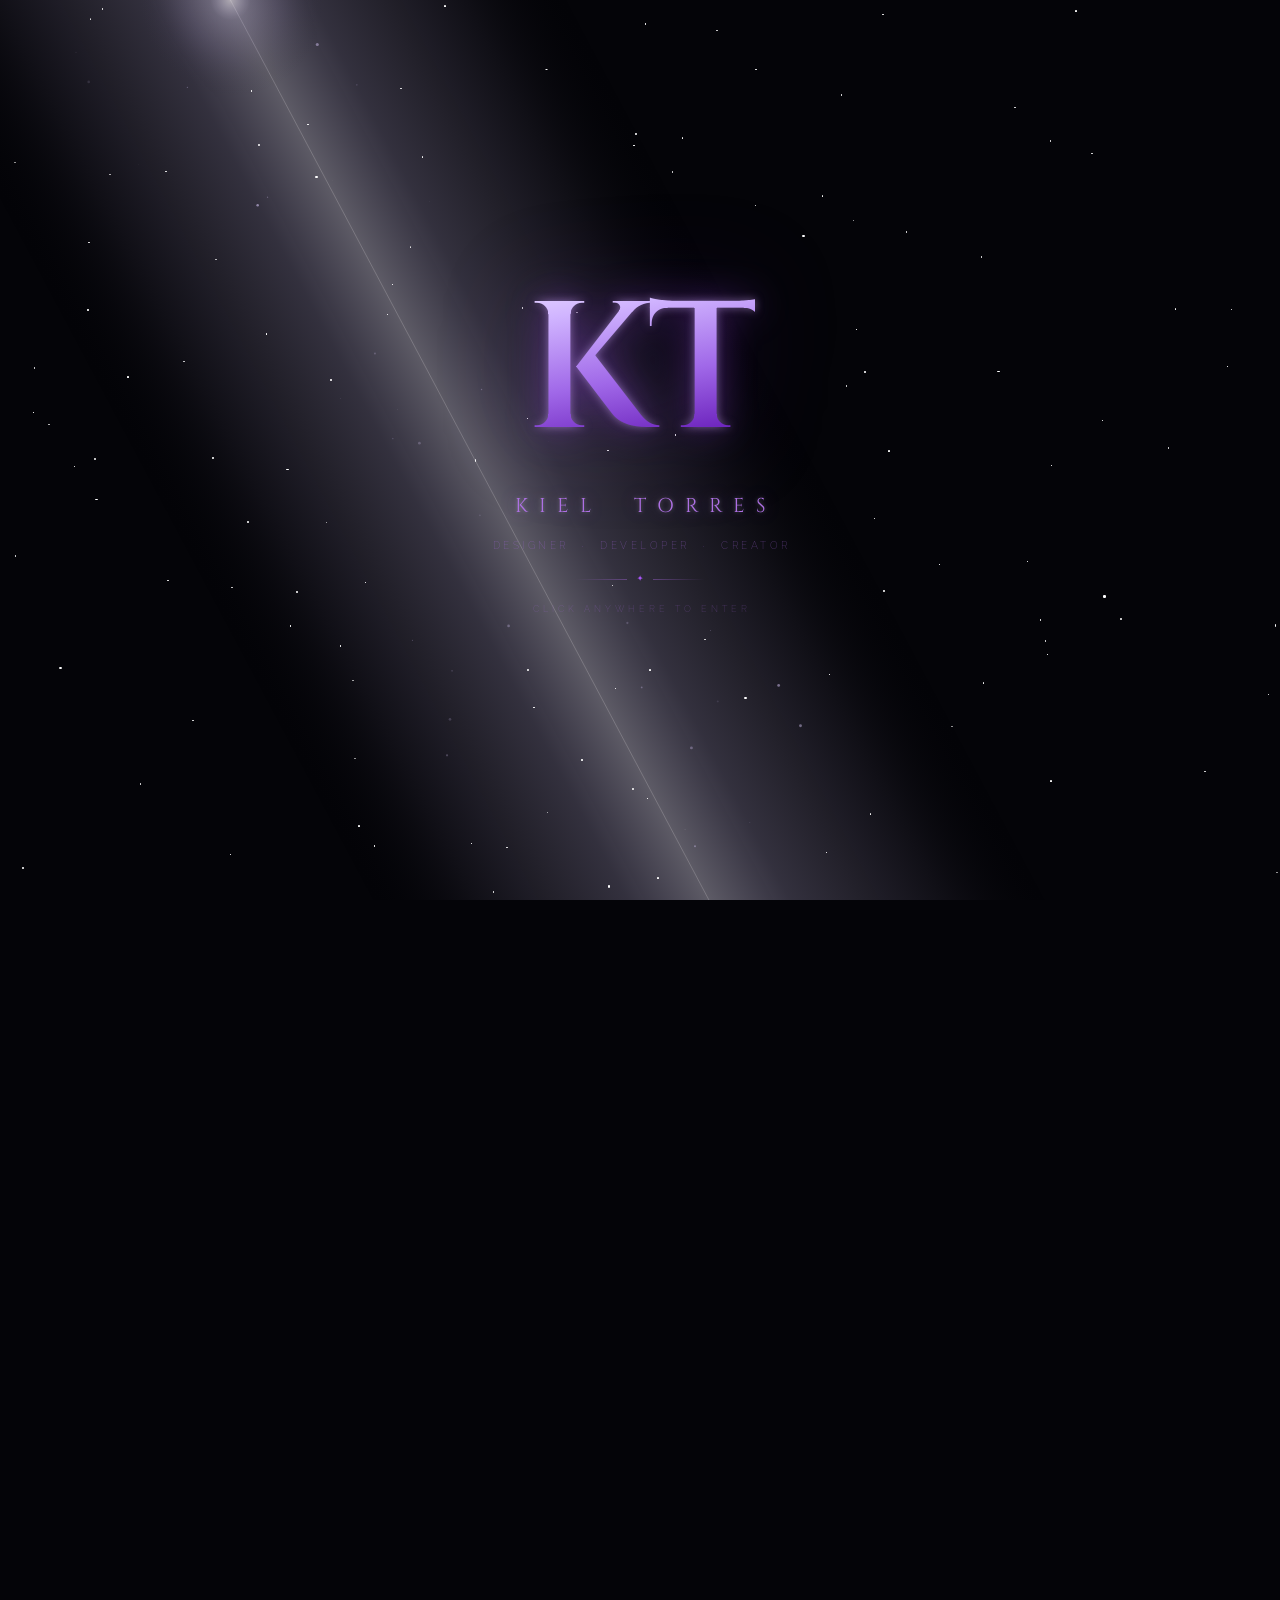
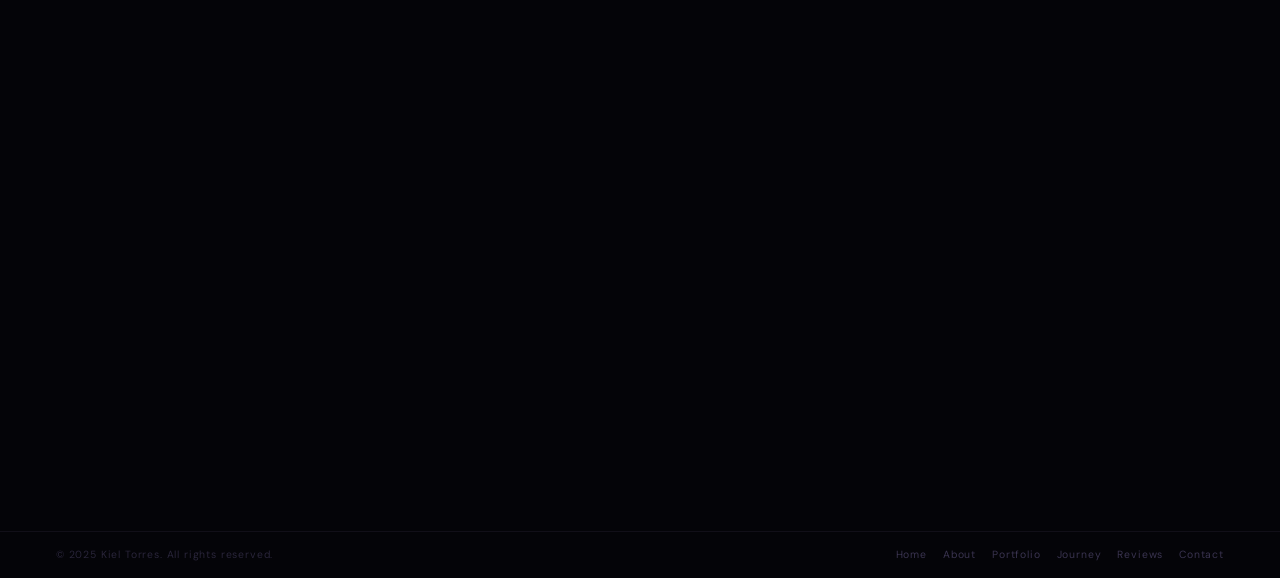
==== index.html @ 1433c4de "Update index.html" ====
<!DOCTYPE html>
<html lang="en">
<head>
<meta charset="UTF-8"/>
<meta name="viewport" content="width=device-width,initial-scale=1,viewport-fit=cover"/>
<meta name="description" content="Kiel Torres - Web Developer, Discord Bot Dev and Lua Scripter"/>
<title>Kiel Torres | Developer & Designer Portfolio</title>
<link rel="icon" href="images/favicon.jpeg" />
<link rel="preconnect" href="https://fonts.googleapis.com"/>
<link rel="preconnect" href="https://fonts.gstatic.com" crossorigin/>
<link href="https://fonts.googleapis.com/css2?family=Syne:wght@600;700;800&family=DM+Sans:ital,wght@0,300;0,400;0,500;1,300&family=Cinzel:wght@400;600&family=Raleway:wght@200;300&display=swap" rel="stylesheet"/>
<link rel="stylesheet" href="style.css"/>
</head>
<body>

<div id="intro">
  <canvas id="intro-beam"></canvas>
  <div id="stars"></div>

  <!-- preloader phase -->
  <div id="preloader">
    <div class="pre-kt">KT</div>
    <div class="pre-bar-wrap"><div class="pre-bar" id="pre-bar"></div></div>
  </div>

  <!-- main intro content (hidden until preloader done) -->
  <div class="intro-content" id="intro-content" style="opacity:0;pointer-events:none">
    <div class="kt"><span class="kt-text">KT</span></div>
    <div class="intro-name">Kiel&nbsp;&nbsp;Torres</div>
    <div class="intro-sub">Designer &nbsp;·&nbsp; Developer &nbsp;·&nbsp; Creator</div>
    <div class="intro-divider">
      <div class="dl"></div>
      <span class="dstar">✦</span>
      <div class="dl r"></div>
    </div>
    <div class="intro-cta">Click anywhere to enter</div>
  </div>
</div>

<div id="grain"><canvas id="grain-c"></canvas></div>
<div id="cur"></div>
<canvas id="beam-c"></canvas>

<script>
/* BEAM */
(function(){
  var c=document.getElementById("beam-c"),ctx=c.getContext("2d"),W,H,_f=0;
  function resize(){W=c.width=window.innerWidth;H=c.height=window.innerHeight}
  resize();window.addEventListener("resize",resize,{passive:true});
  var A=28,DUST=Array.from({length:40},function(){return{t:Math.random(),s:(Math.random()-.5)*2,sz:Math.random()*1.2+.2,sp:.0003+Math.random()*.0004,op:Math.random()*.38+.07,dr:(Math.random()-.5)*.0003};});
  function clamp(v,a,b){return Math.min(b,Math.max(a,v));}
  function draw(){
    _f++;if(_f%2!==0){requestAnimationFrame(draw);return;}
    ctx.clearRect(0,0,W,H);
    var rad=A*Math.PI/180,dx=Math.sin(rad),dy=Math.cos(rad),bpx=-dy,bpy=dx,ox=W*.18,oy=0,hw=clamp(W*.10,50,180),OV=Math.sqrt(W*W+H*H);
    var sx=ox-dx*OV,sy=oy-dy*OV,ex=ox+dx*OV,ey=oy+dy*OV,sp=hw*1.8;
    var gr=ctx.createLinearGradient(ox+bpx*sp,oy+bpy*sp,ox-bpx*sp,oy-bpy*sp);
    gr.addColorStop(0,"rgba(0,0,0,0)");gr.addColorStop(.15,"rgba(213,197,245,.04)");
    gr.addColorStop(.38,"rgba(220,208,255,.15)");gr.addColorStop(.5,"rgba(240,234,255,.24)");
    gr.addColorStop(.62,"rgba(220,208,255,.15)");gr.addColorStop(.85,"rgba(213,197,245,.04)");gr.addColorStop(1,"rgba(0,0,0,0)");
    ctx.save();ctx.beginPath();ctx.moveTo(sx+bpx*sp,sy+bpy*sp);ctx.lineTo(sx-bpx*sp,sy-bpy*sp);ctx.lineTo(ex-bpx*sp,ey-bpy*sp);ctx.lineTo(ex+bpx*sp,ey+bpy*sp);ctx.closePath();ctx.fillStyle=gr;ctx.fill();ctx.restore();
    ctx.save();ctx.beginPath();ctx.moveTo(sx,sy);ctx.lineTo(ex,ey);ctx.strokeStyle="rgba(255,248,255,.09)";ctx.lineWidth=1;ctx.stroke();ctx.restore();
    var tl=OV*2;
    DUST.forEach(function(p){
      p.t=(p.t+p.sp)%1;p.s+=p.dr;if(Math.abs(p.s)>.45)p.dr*=-1;
      var px=sx+dx*tl*p.t+bpx*hw*p.s,py=sy+dy*tl*p.t+bpy*hw*p.s;
      ctx.beginPath();ctx.arc(px,py,p.sz,0,6.2832);
      ctx.fillStyle="rgba(213,197,245,"+p.op+")";ctx.fill();
    });
    var fg=ctx.createRadialGradient(ox,oy,0,ox,oy,80);
    fg.addColorStop(0,"rgba(255,248,255,.28)");fg.addColorStop(.3,"rgba(220,205,255,.08)");fg.addColorStop(1,"rgba(0,0,0,0)");
    ctx.beginPath();ctx.arc(ox,oy,80,0,6.2832);ctx.fillStyle=fg;ctx.fill();
    requestAnimationFrame(draw);
  }
  draw();
})();
</script>

<div id="prog"></div>
<button id="stop" onclick="window.scrollTo({top:0,behavior:'smooth'})" aria-label="Back to top">
  <svg viewBox="0 0 24 24" fill="none" stroke="currentColor" stroke-width="2.3" stroke-linecap="round"><polyline points="18 15 12 9 6 15"/></svg>
</button>

<nav id="mnav">
  <a href="#home" class="nav-logo">
    <svg width="20" height="20" viewBox="0 0 26 26" fill="none">
      <circle cx="13" cy="13" r="2.6" fill="#c9b8f0"/>
      <circle cx="3.5" cy="6" r="1.6" fill="#8b6fd4" opacity=".85"/>
      <circle cx="22.5" cy="6" r="1.6" fill="#8b6fd4" opacity=".85"/>
      <circle cx="3.5" cy="20" r="1.6" fill="#8b6fd4" opacity=".85"/>
      <circle cx="22.5" cy="20" r="1.6" fill="#8b6fd4" opacity=".85"/>
      <circle cx="13" cy="2" r="1.3" fill="#b8a0e8" opacity=".6"/>
      <circle cx="13" cy="24" r="1.3" fill="#b8a0e8" opacity=".6"/>
      <line x1="13" y1="13" x2="3.5" y2="6" stroke="#b8a0e8" stroke-width=".8" opacity=".38"/>
      <line x1="13" y1="13" x2="22.5" y2="6" stroke="#b8a0e8" stroke-width=".8" opacity=".38"/>
      <line x1="13" y1="13" x2="3.5" y2="20" stroke="#b8a0e8" stroke-width=".8" opacity=".38"/>
      <line x1="13" y1="13" x2="22.5" y2="20" stroke="#b8a0e8" stroke-width=".8" opacity=".38"/>
      <line x1="13" y1="13" x2="13" y2="2" stroke="#b8a0e8" stroke-width=".8" opacity=".22"/>
      <line x1="13" y1="13" x2="13" y2="24" stroke="#b8a0e8" stroke-width=".8" opacity=".22"/>
    </svg>
    KIEL.DEV
  </a>
  <ul class="nav-links">
    <li><a href="#home">Home</a></li>
    <li><a href="#about">About</a></li>
    <li><a href="#service">Service</a></li>
    <li><a href="#portfolio">Portfolio</a></li>
    <li><a href="#timeline">Journey</a></li>
    <li><a href="#testimonials">Reviews</a></li>
    <li><a href="#contact">Contact</a></li>
  </ul>
  <a href="#contact" class="btn btn-sm nav-hire" id="nav-hire-btn">Hire Me</a>
  <button class="ham" id="hambtn" aria-label="Open menu" aria-expanded="false">
    <span></span><span></span><span></span>
  </button>
</nav>

<div class="mob-ov" id="mobov" role="dialog" aria-modal="true" aria-label="Navigation">
  <ul class="mob-list">
    <li><a href="#home" class="mlink">Home <span class="mob-arr">→</span></a></li>
    <li><a href="#about" class="mlink">About <span class="mob-arr">→</span></a></li>
    <li><a href="#service" class="mlink">Service <span class="mob-arr">→</span></a></li>
    <li><a href="#portfolio" class="mlink">Portfolio <span class="mob-arr">→</span></a></li>
    <li><a href="#timeline" class="mlink">Journey <span class="mob-arr">→</span></a></li>
    <li><a href="#testimonials" class="mlink">Reviews <span class="mob-arr">→</span></a></li>
    <li><a href="#contact" class="mlink">Contact <span class="mob-arr">→</span></a></li>
  </ul>
  <div class="mob-foot">
    <a href="#contact" class="btn btn-fill mlink" style="width:100%;max-width:260px;justify-content:center">Hire Me →</a>
    <div class="mob-socials">
      <a href="https://github.com/kielsvu" aria-label="GitHub" target="_blank" rel="noopener">
        <svg width="15" height="15" viewBox="0 0 24 24" fill="none" stroke="currentColor" stroke-width="1.8"><path d="M9 19c-5 1.5-5-2.5-7-3m14 6v-3.87a3.37 3.37 0 0 0-.94-2.61c3.14-.35 6.44-1.54 6.44-7A5.44 5.44 0 0 0 20 4.77 5.07 5.07 0 0 0 19.91 1S18.73.65 16 2.48a13.38 13.38 0 0 0-7 0C6.27.65 5.09 1 5.09 1A5.07 5.07 0 0 0 5 4.77a5.44 5.44 0 0 0-1.5 3.78c0 5.42 3.3 6.61 6.44 7A3.37 3.37 0 0 0 9 18.13V22"/></svg>
      </a>
      <a href="mailto:kieltrres@gmail.com" aria-label="Email">
        <svg width="15" height="15" viewBox="0 0 24 24" fill="none" stroke="currentColor" stroke-width="1.8"><path d="M4 4h16c1.1 0 2 .9 2 2v12c0 1.1-.9 2-2 2H4c-1.1 0-2-.9-2-2V6c0-1.1.9-2 2-2z"/><polyline points="22,6 12,13 2,6"/></svg>
      </a>
      <a href="https://discord.com/users/trustkiel" aria-label="Discord" target="_blank" rel="noopener">
        <svg width="15" height="15" viewBox="0 0 24 24" fill="none" stroke="currentColor" stroke-width="1.8"><path d="M20.317 4.37a19.791 19.791 0 0 0-4.885-1.515.074.074 0 0 0-.079.037c-.21.375-.444.864-.608 1.25a18.27 18.27 0 0 0-5.487 0 12.64 12.64 0 0 0-.617-1.25.077.077 0 0 0-.079-.037A19.736 19.736 0 0 0 3.677 4.37a.07.07 0 0 0-.032.027C.533 9.046-.32 13.58.099 18.057c.003.012.01.024.023.031a19.9 19.9 0 0 0 5.993 3.03.078.078 0 0 0 .084-.028 14.09 14.09 0 0 0 1.226-1.994.076.076 0 0 0-.041-.106 13.107 13.107 0 0 1-1.872-.892.077.077 0 0 1-.008-.128 10.2 10.2 0 0 0 .372-.292.074.074 0 0 1 .077-.01c3.928 1.793 8.18 1.793 12.062 0a.074.074 0 0 1 .078.01c.12.098.246.198.373.292a.077.077 0 0 1-.006.127 12.299 12.299 0 0 1-1.873.892.077.077 0 0 0-.041.107c.36.698.772 1.362 1.225 1.993a.076.076 0 0 0 .084.028 19.839 19.839 0 0 0 6.002-3.03.077.077 0 0 0 .032-.054c.5-5.177-.838-9.674-3.549-13.66a.061.061 0 0 0-.031-.03z"/></svg>
      </a>
    </div>
  </div>
</div>

<div class="page">

<section id="home">
  <div class="hero-grid"></div>
  <div class="hero-orb"></div>
  <div class="hero-inner">
    <div class="avail-badge r" id="avail-badge">
      <span class="avail-dot" id="avail-dot"></span>
      <span id="avail-label">Available for work</span>
    </div>
    <div class="hero-role r" id="hero-tag-el"><span class="tw-cur"></span></div>
    <div class="hero-greeting r d1">Welcome</div>
    <h1 class="hero-name r d2">Hello, I'm<span class="gr">Kiel Torres.</span></h1>
    <p class="hero-bio r d3">I build <em>websites</em> and <em>Discord bots</em> including dashboards, portfolios and key systems. I also do <em>Roblox Lua scripting</em> on the side.</p>
    <div class="hero-stats r d4">
      <div class="stat-box"><div class="stat-num" data-target="15" data-suffix="+">0</div><div class="stat-lbl">Projects</div></div>
      <div class="stat-box"><div class="stat-num" data-target="1" data-suffix="yr">0</div><div class="stat-lbl">Experience</div></div>
      <div class="stat-box"><div class="stat-num" data-target="10" data-suffix="+">0</div><div class="stat-lbl">Clients</div></div>
    </div>
    <div class="hero-btns r d5">
      <a href="#contact" class="btn btn-fill">Hire Me <svg width="12" height="12" viewBox="0 0 24 24" fill="none" stroke="currentColor" stroke-width="2.5"><line x1="5" y1="12" x2="19" y2="12"/><polyline points="12 5 19 12 12 19"/></svg></a>
      <a href="#portfolio" class="btn">View Work</a>
    </div>
  </div>
  <div class="hero-scroll"><div class="sbar"></div>scroll</div>
</section>

<div class="divider"></div>

<section id="about">
  <div class="about-header">
    <div class="sec-label r">Who I Am</div>
    <h2 class="sec-title r d1">About Me</h2>
  </div>
  <div class="about-grid">
    <div class="about-img-wrap r d2">
      <div class="about-frame">
        <img src="./images/profile.jpg" alt="Kiel Torres" class="about-photo" loading="lazy" draggable="false" onerror="this.style.display='none';this.nextElementSibling.style.display='flex'"/>
        <div class="img-shield" id="img-shield" aria-hidden="true"></div>
        <div class="about-photo-fallback" style="display:none">
          <svg width="48" height="48" viewBox="0 0 24 24" fill="none" stroke="#b8a0e8" stroke-width=".9"><circle cx="12" cy="8" r="4"/><path d="M4 20c0-4 3.6-7 8-7s8 3 8 7"/></svg>
        </div>
        <div class="exp-badge"><div class="exp-num">1yr</div><div class="exp-lbl">Experience</div></div>
      </div>
    </div>
    <div class="about-body">
      <div class="about-txt r d3">
        <p>I'm <strong>Kiel Torres</strong>, a student freelancer focused on <strong>website development</strong> and <strong>Discord bots</strong>. I build polished web UIs, dashboards and landing pages alongside feature-rich bots that handle key systems and HWID verification.</p>
        <p>On the side I write <strong>Lua scripts for Roblox</strong> covering ESP, aimbot, pathfinding AI and HWID loaders. Whatever the project I take on, I build things that work well and look great doing it.</p>
      </div>
      <div class="info-cards r d4">
        <div class="info-card">
          <div class="info-icon"><svg viewBox="0 0 24 24" fill="none" stroke="currentColor" stroke-width="2"><path d="M21 10c0 7-9 13-9 13s-9-6-9-13a9 9 0 0 1 18 0z"/><circle cx="12" cy="10" r="3"/></svg></div>
          <div><div class="info-lbl">Location</div><div class="info-val">Philippines</div></div>
        </div>
        <div class="info-card">
          <div class="info-icon"><svg viewBox="0 0 24 24" fill="none" stroke="currentColor" stroke-width="2"><path d="M4 4h16c1.1 0 2 .9 2 2v12c0 1.1-.9 2-2 2H4c-1.1 0-2-.9-2-2V6c0-1.1.9-2 2-2z"/><polyline points="22,6 12,13 2,6"/></svg></div>
          <div><div class="info-lbl">Email</div><div class="info-val"><a href="mailto:kieltrres@gmail.com">kieltrres@gmail.com</a></div></div>
        </div>
        <div class="info-card">
          <div class="info-icon"><svg viewBox="0 0 24 24" fill="none" stroke="currentColor" stroke-width="2"><path d="M20.317 4.37a19.791 19.791 0 0 0-4.885-1.515.074.074 0 0 0-.079.037c-.21.375-.444.864-.608 1.25a18.27 18.27 0 0 0-5.487 0 12.64 12.64 0 0 0-.617-1.25.077.077 0 0 0-.079-.037A19.736 19.736 0 0 0 3.677 4.37a.07.07 0 0 0-.032.027C.533 9.046-.32 13.58.099 18.057c.003.012.01.024.023.031a19.9 19.9 0 0 0 5.993 3.03.078.078 0 0 0 .084-.028 14.09 14.09 0 0 0 1.226-1.994.076.076 0 0 0-.041-.106 13.107 13.107 0 0 1-1.872-.892.077.077 0 0 1-.008-.128 10.2 10.2 0 0 0 .372-.292.074.074 0 0 1 .077-.01c3.928 1.793 8.18 1.793 12.062 0a.074.074 0 0 1 .078.01c.12.098.246.198.373.292a.077.077 0 0 1-.006.127 12.299 12.299 0 0 1-1.873.892.077.077 0 0 0-.041.107c.36.698.772 1.362 1.225 1.993a.076.076 0 0 0 .084.028 19.839 19.839 0 0 0 6.002-3.03.077.077 0 0 0 .032-.054c.5-5.177-.838-9.674-3.549-13.66a.061.061 0 0 0-.031-.03z"/></svg></div>
          <div><div class="info-lbl">Discord</div><div class="info-val"><a href="https://discord.com/users/trustkiel" target="_blank" rel="noopener">trustkiel</a></div></div>
        </div>
        <div class="info-card">
          <div class="info-icon"><svg viewBox="0 0 24 24" fill="none" stroke="currentColor" stroke-width="2"><path d="M9 19c-5 1.5-5-2.5-7-3m14 6v-3.87a3.37 3.37 0 0 0-.94-2.61c3.14-.35 6.44-1.54 6.44-7A5.44 5.44 0 0 0 20 4.77 5.07 5.07 0 0 0 19.91 1S18.73.65 16 2.48a13.38 13.38 0 0 0-7 0C6.27.65 5.09 1 5.09 1A5.07 5.07 0 0 0 5 4.77a5.44 5.44 0 0 0-1.5 3.78c0 5.42 3.3 6.61 6.44 7A3.37 3.37 0 0 0 9 18.13V22"/></svg></div>
          <div><div class="info-lbl">GitHub</div><div class="info-val"><a href="https://github.com/kielsvu" target="_blank" rel="noopener">kielsvu</a></div></div>
        </div>
      </div>
      <div class="about-actions r d5">
        <a href="#contact" class="btn btn-fill">Get In Touch <svg width="12" height="12" viewBox="0 0 24 24" fill="none" stroke="currentColor" stroke-width="2.5"><line x1="5" y1="12" x2="19" y2="12"/><polyline points="12 5 19 12 12 19"/></svg></a>
        <a href="#portfolio" class="btn">View Projects</a>
      </div>


    </div>
  </div>
</section>

<div class="divider"></div>

<section id="service">
  <div class="about-header">
    <div class="sec-label r">What I Do</div>
    <h2 class="sec-title r d1">Services</h2>
  </div>
  <div class="svc-grid">
    <div class="svc-card r d2">
      <div class="svc-icon"><svg viewBox="0 0 24 24" fill="none" stroke="currentColor" stroke-width="1.8"><rect x="2" y="3" width="20" height="14" rx="2"/><path d="M8 21h8M12 17v4"/></svg></div>
      <div class="svc-title">Web Development</div>
      <div class="svc-desc">Responsive portfolios, landing pages and dashboards built with clean HTML, CSS and JavaScript. Deployed on GitHub Pages or custom hosts.</div>
      <div class="svc-dots"><div class="svc-dot"></div><div class="svc-dot"></div><div class="svc-dot"></div></div>
    </div>
    <div class="svc-card r d3">
      <div class="svc-icon"><svg viewBox="0 0 24 24" fill="none" stroke="currentColor" stroke-width="1.8"><path d="M20.317 4.37a19.791 19.791 0 0 0-4.885-1.515.074.074 0 0 0-.079.037c-.21.375-.444.864-.608 1.25a18.27 18.27 0 0 0-5.487 0 12.64 12.64 0 0 0-.617-1.25.077.077 0 0 0-.079-.037A19.736 19.736 0 0 0 3.677 4.37a.07.07 0 0 0-.032.027C.533 9.046-.32 13.58.099 18.057c.003.012.01.024.023.031a19.9 19.9 0 0 0 5.993 3.03.078.078 0 0 0 .084-.028 14.09 14.09 0 0 0 1.226-1.994.076.076 0 0 0-.041-.106 13.107 13.107 0 0 1-1.872-.892.077.077 0 0 1-.008-.128 10.2 10.2 0 0 0 .372-.292.074.074 0 0 1 .077-.01c3.928 1.793 8.18 1.793 12.062 0a.074.074 0 0 1 .078.01c.12.098.246.198.373.292a.077.077 0 0 1-.006.127 12.299 12.299 0 0 1-1.873.892.077.077 0 0 0-.041.107c.36.698.772 1.362 1.225 1.993a.076.076 0 0 0 .084.028 19.839 19.839 0 0 0 6.002-3.03.077.077 0 0 0 .032-.054c.5-5.177-.838-9.674-3.549-13.66a.061.061 0 0 0-.031-.03z"/></svg></div>
      <div class="svc-title">Discord Bot Dev</div>
      <div class="svc-desc">Feature-rich bots with slash commands, HWID verification, subscription tiers, Firebase sync and auto-delivery systems using Discord.js v14.</div>
      <div class="svc-dots"><div class="svc-dot"></div><div class="svc-dot"></div><div class="svc-dot"></div></div>
    </div>
    <div class="svc-card r d4">
      <div class="svc-icon"><svg viewBox="0 0 24 24" fill="none" stroke="currentColor" stroke-width="1.8"><path d="M21 2l-2 2m-7.61 7.61a5.5 5.5 0 1 1-7.778 7.778 5.5 5.5 0 0 1 7.777-7.777zm0 0L15.5 7.5m0 0l3 3L22 7l-3-3m-3.5 3.5L19 4"/></svg></div>
      <div class="svc-title">Key Systems</div>
      <div class="svc-desc">Full lifecycle key management with HWID binding, expiry control, tier cooldowns, revocation and real-time Firebase sync across web and bot panels.</div>
      <div class="svc-dots"><div class="svc-dot"></div><div class="svc-dot"></div><div class="svc-dot"></div></div>
    </div>
    <div class="svc-card r d5">
      <div class="svc-icon"><svg viewBox="0 0 24 24" fill="none" stroke="currentColor" stroke-width="1.8"><circle cx="12" cy="12" r="10"/><polygon points="10 8 16 12 10 16 10 8"/></svg></div>
      <div class="svc-title">Roblox Lua Scripting</div>
      <div class="svc-desc">Custom Roblox scripts covering ESP, aimbot, pathfinding AI, and HWID-protected Lua loaders. Clean code with solid anti-detection practices.</div>
      <div class="svc-dots"><div class="svc-dot"></div><div class="svc-dot"></div><div class="svc-dot"></div></div>
    </div>
  </div>
</section>

<div class="divider"></div>

<section id="portfolio">
  <div class="port-head">
    <div>
      <div class="sec-label r">My Work</div>
      <h2 class="sec-title r d1" style="margin-bottom:0">Portfolio</h2>
    </div>
    <div class="port-tabs r d2" role="tablist">
      <div id="tab-ink"></div>
      <button class="port-tab active" data-tab="projects" role="tab" aria-selected="true">Projects</button>
      <button class="port-tab" data-tab="techstack" role="tab" aria-selected="false">Tech Stack</button>
    </div>
  </div>
  <p class="port-sub r d3">A selection of things I have built. Each project solves a real problem and is shipped with attention to both function and design.</p>
  <div style="position:relative;min-height:200px">
    <div id="tab-projects" class="tab-panel">
      <div class="proj-grid" id="proj-grid"></div>
    </div>
    <div id="tab-techstack" class="tab-panel hidden">
      <div class="tech-grid-wrap">
        <div class="tech-section-label">Languages</div>
        <div class="tech-grid-langs" id="tech-grid-langs"></div>
        <div class="tech-section-label" style="margin-top:.6rem">Tools &amp; Platforms</div>
        <div class="tech-grid-apps" id="tech-grid-apps"></div>
      </div>
    </div>
  </div>
</section>

<div id="lb" role="dialog" aria-modal="true" aria-label="Project details">
  <div class="lb-panel">
    <div class="lb-header">
      <div class="lb-title" id="lb-title"></div>
      <button class="lb-x" id="lb-x" aria-label="Close">
        <svg viewBox="0 0 24 24" fill="none" stroke="currentColor" stroke-width="2.2"><line x1="18" y1="6" x2="6" y2="18"/><line x1="6" y1="6" x2="18" y2="18"/></svg>
      </button>
    </div>
    <div class="lb-desc" id="lb-desc"></div>
    <div class="lb-chips" id="lb-chips"></div>
    <div class="lb-nav">
      <button class="btn btn-sm btn-icon" id="lb-prev" aria-label="Previous project">
        <svg width="14" height="14" viewBox="0 0 24 24" fill="none" stroke="currentColor" stroke-width="2.3"><polyline points="15 18 9 12 15 6"/></svg>
      </button>
      <button class="btn btn-sm btn-icon" id="lb-next" aria-label="Next project">
        <svg width="14" height="14" viewBox="0 0 24 24" fill="none" stroke="currentColor" stroke-width="2.3"><polyline points="9 18 15 12 9 6"/></svg>
      </button>
    </div>
  </div>
</div>

<div class="divider"></div>

<section id="timeline">
  <div class="about-header">
    <div class="sec-label r">My Journey</div>
    <h2 class="sec-title r d1">Experience</h2>
  </div>
  <div class="tl-wrap">
    <div class="tl-item r d2">
      <div class="tl-dot"></div>
      <div class="tl-year">Jan 2026 — Present</div>
      <div class="tl-title">Freelance Developer</div>
      <div class="tl-desc">Started taking on commissions full time. Building portfolios, landing pages, Discord bots and key systems for clients. Handling everything from design to deployment on GitHub Pages.</div>
      <div class="tl-badge"><svg width="10" height="10" viewBox="0 0 24 24" fill="none" stroke="currentColor" stroke-width="2.5"><circle cx="12" cy="12" r="10"/><polyline points="12 6 12 12 16 14"/></svg> Active</div>
    </div>
    <div class="tl-item r d3">
      <div class="tl-dot"></div>
      <div class="tl-year">Oct — Dec 2025</div>
      <div class="tl-title">Discord Bots and Key Systems</div>
      <div class="tl-desc">Shipped my first Discord bots using Discord.js v14. Built key systems with HWID binding, Firebase sync and auto-delivery. Started getting paid work through the Roblox community.</div>
      <div class="tl-badge">Discord.js · Firebase</div>
    </div>
    <div class="tl-item r d4">
      <div class="tl-dot"></div>
      <div class="tl-year">Aug — Sep 2025</div>
      <div class="tl-title">First Projects and Lua Scripting</div>
      <div class="tl-desc">Built my first real static pages and dove into Roblox Lua scripting. Picked up custom ESP, aimbot and HWID-protected loaders. Learned fast by shipping things and figuring out problems on the go.</div>
      <div class="tl-badge">HTML · CSS · Lua</div>
    </div>
    <div class="tl-item r d5">
      <div class="tl-dot"></div>
      <div class="tl-year">July 2025</div>
      <div class="tl-title">Wrote My First Line of Code</div>
      <div class="tl-desc">Started with HTML and CSS out of curiosity. No tutorials, just trial and error. Fell in love with the process of turning code into something people can actually see and use.</div>
      <div class="tl-badge">HTML · CSS · JavaScript</div>
    </div>
  </div>
</section>

<div class="divider"></div>

<section id="testimonials">
  <div class="about-header">
    <div class="sec-label r">Kind Words</div>
    <h2 class="sec-title r d1">What Clients Say</h2>
  </div>
  <div class="tst-carousel-wrap r d2">
    <div class="tst-track-outer" id="tst-track-outer">
      <div class="tst-track" id="tst-grid">
        <div class="tst-skeleton"></div>
        <div class="tst-skeleton"></div>
        <div class="tst-skeleton"></div>
      </div>
    </div>
    <div class="tst-nav">
      <div class="tst-dots" id="tst-dots"></div>
      <div class="tst-arrows">
        <button class="tst-arr" id="tst-prev" aria-label="Previous review">
          <svg width="14" height="14" viewBox="0 0 24 24" fill="none" stroke="currentColor" stroke-width="2.4"><polyline points="15 18 9 12 15 6"/></svg>
        </button>
        <button class="tst-arr" id="tst-next" aria-label="Next review">
          <svg width="14" height="14" viewBox="0 0 24 24" fill="none" stroke="currentColor" stroke-width="2.4"><polyline points="9 18 15 12 9 6"/></svg>
        </button>
      </div>
    </div>
  </div>
</section>

<div class="divider"></div>

<section id="contact">
  <div class="about-header">
    <div class="sec-label r">Say Hello</div>
    <h2 class="sec-title r d1">Get In Touch</h2>
  </div>
  <div class="contact-grid">
    <div class="contact-info r d2">
      <p class="contact-intro">Whether you need a website, a Discord bot or a Lua script, feel free to reach out. I typically respond within a day.</p>
      <div class="contact-items">
        <div class="contact-item">
          <div class="contact-item-icon"><svg viewBox="0 0 24 24" fill="none" stroke="currentColor" stroke-width="2"><path d="M4 4h16c1.1 0 2 .9 2 2v12c0 1.1-.9 2-2 2H4c-1.1 0-2-.9-2-2V6c0-1.1.9-2 2-2z"/><polyline points="22,6 12,13 2,6"/></svg></div>
          <div><div class="contact-item-lbl">Email</div><div class="contact-item-val"><a href="mailto:kieltrres@gmail.com">kieltrres@gmail.com</a></div></div>
        </div>
        <div class="contact-item">
          <div class="contact-item-icon"><svg viewBox="0 0 24 24" fill="none" stroke="currentColor" stroke-width="2"><path d="M20.317 4.37a19.791 19.791 0 0 0-4.885-1.515.074.074 0 0 0-.079.037c-.21.375-.444.864-.608 1.25a18.27 18.27 0 0 0-5.487 0 12.64 12.64 0 0 0-.617-1.25.077.077 0 0 0-.079-.037A19.736 19.736 0 0 0 3.677 4.37a.07.07 0 0 0-.032.027C.533 9.046-.32 13.58.099 18.057c.003.012.01.024.023.031a19.9 19.9 0 0 0 5.993 3.03.078.078 0 0 0 .084-.028 14.09 14.09 0 0 0 1.226-1.994.076.076 0 0 0-.041-.106 13.107 13.107 0 0 1-1.872-.892.077.077 0 0 1-.008-.128 10.2 10.2 0 0 0 .372-.292.074.074 0 0 1 .077-.01c3.928 1.793 8.18 1.793 12.062 0a.074.074 0 0 1 .078.01c.12.098.246.198.373.292a.077.077 0 0 1-.006.127 12.299 12.299 0 0 1-1.873.892.077.077 0 0 0-.041.107c.36.698.772 1.362 1.225 1.993a.076.076 0 0 0 .084.028 19.839 19.839 0 0 0 6.002-3.03.077.077 0 0 0 .032-.054c.5-5.177-.838-9.674-3.549-13.66a.061.061 0 0 0-.031-.03z"/></svg></div>
          <div><div class="contact-item-lbl">Discord</div><div class="contact-item-val"><a href="https://discord.com/users/trustkiel" target="_blank" rel="noopener">trustkiel</a></div></div>
        </div>
        <div class="contact-item">
          <div class="contact-item-icon"><svg viewBox="0 0 24 24" fill="none" stroke="currentColor" stroke-width="2"><path d="M9 19c-5 1.5-5-2.5-7-3m14 6v-3.87a3.37 3.37 0 0 0-.94-2.61c3.14-.35 6.44-1.54 6.44-7A5.44 5.44 0 0 0 20 4.77 5.07 5.07 0 0 0 19.91 1S18.73.65 16 2.48a13.38 13.38 0 0 0-7 0C6.27.65 5.09 1 5.09 1A5.07 5.07 0 0 0 5 4.77a5.44 5.44 0 0 0-1.5 3.78c0 5.42 3.3 6.61 6.44 7A3.37 3.37 0 0 0 9 18.13V22"/></svg></div>
          <div><div class="contact-item-lbl">GitHub</div><div class="contact-item-val"><a href="https://github.com/kielsvu" target="_blank" rel="noopener">github.com/kielsvu</a></div></div>
        </div>
      </div>
      <div class="contact-btns">
        <a href="mailto:kieltrres@gmail.com" class="btn btn-fill">Send Email <svg width="12" height="12" viewBox="0 0 24 24" fill="none" stroke="currentColor" stroke-width="2.5"><line x1="5" y1="12" x2="19" y2="12"/><polyline points="12 5 19 12 12 19"/></svg></a>
        <a href="https://discord.com/users/trustkiel" class="btn" target="_blank" rel="noopener">Discord</a>
      </div>
    </div>
    <div class="contact-form r d3">
      <div class="field-group">
        <div>
          <label class="field-label" for="f-name">Name</label>
          <input class="field-input" id="f-name" type="text" placeholder="Your name" autocomplete="name"/>
        </div>
        <div>
          <label class="field-label" for="f-email">Email</label>
          <input class="field-input" id="f-email" type="email" placeholder="your@email.com" autocomplete="email"/>
        </div>
      </div>
      <div>
        <label class="field-label" for="f-subject">Subject</label>
        <input class="field-input" id="f-subject" type="text" placeholder="What's this about?"/>
      </div>
      <div>
        <label class="field-label" for="f-msg">Message</label>
        <textarea class="field-textarea" id="f-msg" placeholder="Tell me about your project..."></textarea>
      </div>
      <a href="#" class="btn btn-fill form-submit" id="form-send-btn">Send Message <svg width="12" height="12" viewBox="0 0 24 24" fill="none" stroke="currentColor" stroke-width="2.5"><line x1="5" y1="12" x2="19" y2="12"/><polyline points="12 5 19 12 12 19"/></svg></a>
    </div>
  </div>
</section>

</div><!-- /page -->

<div id="toast">
  <svg width="14" height="14" viewBox="0 0 24 24" fill="none" stroke="currentColor" stroke-width="2.5"><polyline points="20 6 9 17 4 12"/></svg>
  <span id="toast-msg">Copied!</span>
</div>

<footer>
  <span class="foot-copy">&copy; 2025 Kiel Torres. All rights reserved.</span>
  <div class="foot-links">
    <a href="#home">Home</a>
    <a href="#about">About</a>
    <a href="#portfolio">Portfolio</a>
    <a href="#timeline">Journey</a>
    <a href="#testimonials">Reviews</a>
    <a href="#contact">Contact</a>
  </div>
</footer>

<script src="script.js"></script>
<script>
/* ── AVAILABILITY STATUS ── */
(function(){
  var badge=document.getElementById('avail-badge');
  var dot=document.getElementById('avail-dot');
  var label=document.getElementById('avail-label');
  if(!badge||!dot||!label)return;
  function applyStatus(available,text){
    label.textContent=text||(available?'Available for work':'Unavailable');
    if(available){
      badge.style.color='#4ade80';
      badge.style.borderColor='rgba(74,222,128,.20)';
      badge.style.background='rgba(74,222,128,.05)';
      dot.style.background='#4ade80';
      dot.style.animation='avpulse 2s ease-in-out infinite';
    } else {
      badge.style.color='#f87171';
      badge.style.borderColor='rgba(248,113,113,.20)';
      badge.style.background='rgba(248,113,113,.05)';
      dot.style.background='#f87171';
      dot.style.animation='avpulse-red 2s ease-in-out infinite';
    }
  }
  fetch('./status.json?_='+Date.now())
    .then(function(r){if(!r.ok)throw new Error();return r.json();})
    .then(function(d){applyStatus(d.available,d.label);})
    .catch(function(){applyStatus(true,'Available for work');});
})();
</script>
<style>
@keyframes avpulse-red{
  0%,100%{opacity:1;box-shadow:0 0 0 0 rgba(248,113,113,.7),0 0 6px 1px rgba(248,113,113,.4)}
  50%{opacity:.75;box-shadow:0 0 0 5px rgba(248,113,113,0),0 0 10px 3px rgba(248,113,113,.55)}
}
</style>
</body>
</html>
---- style.css ----
*,*::before,*::after{margin:0;padding:0;box-sizing:border-box;-webkit-tap-highlight-color:transparent}
html{scroll-behavior:smooth;-webkit-text-size-adjust:100%}
:root{
  --pp:#c9b8f0;--pp2:#b8a0e8;--pp3:#8b6fd4;--pp4:#6820ae;
  --bg:#040408;--bg2:#07060f;--bg3:#0c0a1a;--bg4:#100e20;
  --t1:#ffffff;--t2:#c5bedd;--t3:#5a546e;--t4:#3a3450;
  --b1:rgba(180,150,240,.07);--b2:rgba(180,150,240,.18);--b3:rgba(180,150,240,.36);
  --g1:0 0 22px 6px rgba(180,150,240,.30);
  --g2:0 0 45px 12px rgba(140,100,220,.18);
  --r1:8px;--r2:14px;--r3:20px;--r4:28px;
  --ease:cubic-bezier(.16,1,.3,1);
}
body{background:var(--bg);color:var(--t2);font-family:'DM Sans','Segoe UI',system-ui,sans-serif;font-size:1rem;line-height:1.72;overflow-x:hidden;-webkit-font-smoothing:antialiased}
body.intro-lock{overflow:hidden}
body.intro-lock nav,body.intro-lock #prog,body.intro-lock #stop,body.intro-lock .page,body.intro-lock #beam-c{opacity:0;pointer-events:none}
nav,#prog,#stop,.page,#beam-c{transition:opacity 0.5s ease}

#intro{position:fixed;inset:0;z-index:99998;background:var(--bg);display:flex;flex-direction:column;align-items:center;justify-content:center;transition:opacity 0.8s var(--ease),visibility 0.8s var(--ease)}
#intro.exit{opacity:0;visibility:hidden;pointer-events:none}
#preloader{position:absolute;inset:0;display:flex;flex-direction:column;align-items:center;justify-content:center;gap:.9rem;z-index:3;transition:opacity .55s ease,transform .55s var(--ease)}
#preloader.done{opacity:0;transform:translateY(-14px);pointer-events:none}
.pre-kt{font-family:'Cinzel',serif;font-weight:600;font-size:clamp(52px,12vmin,96px);letter-spacing:-.04em;background:linear-gradient(170deg,#e8d8ff 0%,#a068e8 52%,#4a10a0 100%);-webkit-background-clip:text;background-clip:text;-webkit-text-fill-color:transparent;animation:fadeUp .9s var(--ease) both;user-select:none}
.pre-bar-wrap{width:clamp(120px,28vw,220px);height:2px;background:rgba(180,150,240,.12);border-radius:999px;overflow:hidden}
.pre-bar{height:100%;width:0;background:linear-gradient(90deg,var(--pp3),var(--pp));border-radius:999px;transition:width .04s linear}
.pre-pct{font-family:'Raleway',sans-serif;font-weight:200;font-size:clamp(7px,1.2vmin,10px);letter-spacing:.32em;color:rgba(170,105,228,.42);text-transform:uppercase}
.intro-content{transition:opacity .65s var(--ease)}
#stars{position:absolute;inset:0;z-index:1;pointer-events:none}
#intro-beam{position:absolute;inset:0;z-index:0;pointer-events:none}
.s{position:absolute;background:#fff;border-radius:50%;animation:tw var(--d) ease-in-out infinite var(--dl)}
@keyframes tw{0%,100%{opacity:var(--lo)}50%{opacity:var(--hi)}}
.intro-content{position:relative;z-index:2;display:flex;flex-direction:column;align-items:center;justify-content:center;width:100%;text-align:center}
.kt{display:flex;align-items:flex-end;justify-content:center;width:100%;margin-bottom:clamp(14px,3vw,26px);animation:fadeUp 1.5s var(--ease) 0.1s both}
.kt-text{font-family:'Cinzel',serif;font-weight:600;font-size:clamp(90px,20vmin,190px);line-height:1;letter-spacing:-0.05em;background:linear-gradient(170deg,#e8d8ff 0%,#d0b4ff 18%,#a068e8 52%,#7028c0 80%,#4a10a0 100%);-webkit-background-clip:text;background-clip:text;-webkit-text-fill-color:transparent;filter:drop-shadow(0 0 4px rgba(210,170,255,0.5)) drop-shadow(0 0 18px rgba(155,75,235,0.40)) drop-shadow(0 0 48px rgba(95,25,185,0.25));user-select:none}
.intro-name{font-family:'Cinzel',serif;font-weight:400;font-size:clamp(11px,2.6vmin,20px);letter-spacing:0.55em;margin-left:0.55em;color:#ae70e4;text-transform:uppercase;animation:fadeUp 1.5s var(--ease) 0.4s both;text-shadow:0 0 4px rgba(255,255,255,0.3),0 0 18px rgba(155,75,235,0.40)}
.intro-sub{font-family:'Raleway',sans-serif;font-weight:200;font-size:clamp(7px,1.3vmin,10px);letter-spacing:0.35em;margin-left:0.35em;color:rgba(170,105,228,0.5);text-transform:uppercase;margin-top:clamp(7px,1.5vw,14px);animation:fadeUp 1.5s var(--ease) 0.55s both}
.intro-divider{display:flex;align-items:center;justify-content:center;gap:10px;width:100%;margin:clamp(10px,2vw,18px) 0 clamp(10px,2vw,16px);animation:fadeUp 1.5s var(--ease) 0.7s both}
.dl{width:clamp(26px,5vw,52px);height:1px;background:linear-gradient(90deg,transparent,rgba(170,105,228,0.4))}.dl.r{background:linear-gradient(270deg,transparent,rgba(170,105,228,0.4))}
.dstar{font-size:0.5rem;color:#a855f7;animation:sp 3s ease-in-out infinite}
@keyframes sp{0%,100%{opacity:0.4;text-shadow:0 0 5px #7c2fd4}50%{opacity:1;text-shadow:0 0 12px #7c2fd4,0 0 26px #5010a0}}
.intro-cta{font-family:'Raleway',sans-serif;font-weight:200;font-size:clamp(7px,1.2vmin,9px);letter-spacing:0.44em;margin-left:0.44em;color:rgba(170,105,228,0.38);text-transform:uppercase;animation:fadeUp 1.5s var(--ease) 0.9s both,blink 3.5s ease-in-out 2.5s infinite}
@keyframes blink{0%,100%{opacity:0.3}50%{opacity:0.75}}
@keyframes fadeUp{from{opacity:0;transform:translateY(20px)}to{opacity:1;transform:translateY(0)}}

#cur{position:fixed;top:0;left:0;width:8px;height:8px;border-radius:50%;background:var(--pp);pointer-events:none;z-index:99999;opacity:0;will-change:transform;transition:opacity .22s,width .15s,height .15s,background .15s,box-shadow .2s}
body.has-mouse #cur{opacity:1;box-shadow:0 0 7px 2px rgba(201,184,240,.32)}
body.has-mouse{cursor:none}
body.has-mouse *{cursor:none!important}
body.has-mouse.cbtn #cur{width:13px;height:13px;background:var(--pp2);box-shadow:0 0 12px 5px rgba(180,150,240,.55),0 0 26px 9px rgba(180,150,240,.22)}

#beam-c{position:fixed;inset:0;z-index:0;pointer-events:none;transition:opacity .35s ease}

#prog{position:fixed;top:0;left:0;z-index:1100;height:2px;width:0;background:linear-gradient(to right,var(--pp3),var(--pp));box-shadow:0 0 7px rgba(180,150,240,.45);transition:width .1s linear}

#stop{position:fixed;bottom:2rem;right:2rem;z-index:1000;width:42px;height:42px;border-radius:50%;border:1px solid var(--b2);background:rgba(10,7,22,.82);backdrop-filter:blur(12px);-webkit-backdrop-filter:blur(12px);display:flex;align-items:center;justify-content:center;color:var(--pp2);cursor:pointer;opacity:0;transform:translateY(10px);pointer-events:none;transition:opacity .28s,transform .28s,border-color .2s,box-shadow .2s}
#stop.show{opacity:1;transform:none;pointer-events:all}
@media(hover:hover){#stop:hover{border-color:var(--pp);box-shadow:var(--g1)}}
#stop svg{width:16px;height:16px}

nav{position:fixed;z-index:10002;display:flex;align-items:center;justify-content:space-between;gap:1rem;transition:background .32s,border-color .32s,box-shadow .32s,opacity .30s,transform .35s ease}
@media(min-width:600px){
  nav{top:1rem;left:50%;transform:translateX(-50%) translateY(0);width:min(calc(100vw - 2rem),900px);padding:.50rem .90rem .50rem 1.1rem;border-radius:999px;border:1px solid rgba(180,150,240,.14);background:rgba(4,4,8,.80);backdrop-filter:blur(24px);-webkit-backdrop-filter:blur(24px);box-shadow:0 4px 30px rgba(0,0,0,.48),inset 0 0 0 1px rgba(180,150,240,.03)}
  nav.scrolled{background:rgba(4,4,8,.94);border-color:rgba(180,150,240,.20);box-shadow:0 6px 40px rgba(0,0,0,.58),inset 0 0 0 1px rgba(180,150,240,.05)}
  nav.nav-hidden{opacity:0;transform:translateX(-50%) translateY(-140%);pointer-events:none}
  .ham{display:none!important}
  .nav-links{display:flex!important}
  .nav-links a{font-size:.68rem;letter-spacing:.14em}
}
@media(max-width:599px){
  nav{top:0;left:0;right:0;width:100%;border-radius:0;padding:.68rem 1rem;border:none;border-bottom:1px solid rgba(180,150,240,.10);background:rgba(4,4,8,.20)!important;backdrop-filter:blur(30px) saturate(180%)!important;-webkit-backdrop-filter:blur(30px) saturate(180%)!important;box-shadow:none!important;justify-content:space-between;transform:none!important;opacity:1!important;pointer-events:all!important}
  nav.scrolled{border-bottom-color:rgba(180,150,240,.18)!important;background:rgba(4,4,8,.50)!important}
  .ham{display:flex!important}
  .nav-links{display:none!important}
  .nav-hire{display:none!important}
}
.nav-logo{display:flex;align-items:center;gap:.5rem;flex-shrink:0;font-family:'Syne',sans-serif;font-weight:800;font-size:.78rem;letter-spacing:.04em;color:var(--pp);text-decoration:none;transition:opacity .2s}
@media(hover:hover){.nav-logo:hover{opacity:.72}}
.nav-logo svg{width:20px;height:20px;flex-shrink:0}
.nav-links{display:flex;gap:.85rem;list-style:none;margin:0 auto;flex-shrink:1;min-width:0}
.nav-links a{color:var(--t3);text-decoration:none;font-size:.68rem;letter-spacing:.17em;text-transform:uppercase;line-height:1;position:relative;padding-bottom:3px;transition:color .2s}
.nav-links a::after{content:'';position:absolute;bottom:0;left:0;right:0;height:1px;background:var(--pp);transform:scaleX(0);transform-origin:left;transition:transform .24s ease}
@media(hover:hover){.nav-links a:hover{color:var(--pp2)}.nav-links a:hover::after{transform:scaleX(1)}}
.nav-links a.active{color:var(--pp2)}.nav-links a.active::after{transform:scaleX(1)}
.nav-hire{display:none;flex-shrink:0}
.ham{display:none;align-items:center;justify-content:center;flex-direction:column;gap:5px;width:36px;height:36px;border-radius:8px;border:1px solid var(--b1);background:rgba(180,150,240,.03);flex-shrink:0;cursor:pointer;transition:border-color .2s,background .2s;outline:none;-webkit-user-select:none;user-select:none}
@media(hover:hover){.ham:hover{border-color:var(--b2);background:rgba(180,150,240,.07)}}
.ham span{display:block;width:16px;height:1.5px;background:var(--pp);border-radius:2px;transform-origin:center;transition:transform .28s ease,opacity .2s,width .22s}
nav.open .ham span:nth-child(1){transform:translateY(6.5px) rotate(45deg)}
nav.open .ham span:nth-child(2){opacity:0;width:0}
nav.open .ham span:nth-child(3){transform:translateY(-6.5px) rotate(-45deg)}

.mob-ov{position:fixed;inset:0;z-index:9999;background:rgba(3,2,10,.97);display:flex;flex-direction:column;align-items:center;justify-content:center;opacity:0;pointer-events:none;visibility:hidden;transition:opacity .30s,visibility .30s}
.mob-ov.open{opacity:1;pointer-events:all;visibility:visible}
.mob-list{list-style:none;display:flex;flex-direction:column;align-items:center;gap:0;width:100%;padding:0 2rem;margin-bottom:2rem}
.mob-list li{width:100%;opacity:0;transform:translateY(14px);transition:opacity .32s ease,transform .32s ease}
.mob-list li:nth-child(1){transition-delay:.05s}.mob-list li:nth-child(2){transition-delay:.10s}.mob-list li:nth-child(3){transition-delay:.15s}.mob-list li:nth-child(4){transition-delay:.20s}.mob-list li:nth-child(5){transition-delay:.25s}
.mob-ov.open .mob-list li{opacity:1;transform:none}
.mob-list a{display:flex;align-items:center;justify-content:space-between;width:100%;padding:.88rem 1rem;font-family:'Syne',sans-serif;font-weight:700;font-size:1.1rem;color:var(--t2);text-decoration:none;border-bottom:1px solid var(--b1);transition:color .18s,padding-left .18s}
.mob-list li:last-child a{border-bottom:none}
.mob-arr{opacity:0;transform:translateX(-4px);transition:opacity .18s,transform .18s;color:var(--pp3)}
@media(hover:hover){.mob-list a:hover{color:var(--pp);padding-left:1.3rem}.mob-list a:hover .mob-arr{opacity:1;transform:none}}
.mob-foot{display:flex;flex-direction:column;align-items:center;gap:1rem;padding:0 2rem;opacity:0;transform:translateY(10px);transition:opacity .3s ease .24s,transform .3s ease .24s}
.mob-ov.open .mob-foot{opacity:1;transform:none}
.mob-socials{display:flex;gap:.5rem}
.mob-socials a{width:36px;height:36px;border-radius:50%;border:1px solid var(--b1);background:rgba(180,150,240,.03);display:flex;align-items:center;justify-content:center;color:var(--pp2);text-decoration:none;transition:border-color .18s,background .18s}
.mob-socials a:hover{border-color:var(--b2);background:rgba(180,150,240,.08)}

.btn{position:relative;display:inline-flex;align-items:center;gap:.40rem;padding:.62rem 1.3rem;font-family:'DM Sans',sans-serif;font-size:.70rem;font-weight:500;letter-spacing:.10em;text-transform:uppercase;line-height:1;color:var(--pp);background:transparent;border:1px solid var(--b2);border-radius:var(--r1);text-decoration:none;cursor:pointer;transition:color .26s,border-color .28s,background .28s,box-shadow .28s,transform .12s;-webkit-user-select:none;user-select:none;overflow:hidden}
.btn::before{content:'';position:absolute;inset:0;background:linear-gradient(135deg,rgba(180,150,240,.12),transparent);opacity:0;transition:opacity .28s}
@media(hover:hover){.btn:hover{color:#fff;border-color:var(--pp);background:rgba(180,150,240,.07);box-shadow:0 0 22px 7px rgba(180,150,240,.38),0 0 44px 12px rgba(140,100,220,.16)}.btn:hover::before{opacity:1}}
.btn:active{transform:scale(.96)}
.btn-sm{padding:.36rem .80rem}
.btn-fill{background:rgba(130,90,210,.08);border-color:var(--b3);box-shadow:0 0 10px 2px rgba(180,150,240,.06)}
@media(hover:hover){.btn-fill:hover{background:rgba(130,90,210,.20);box-shadow:0 0 26px 8px rgba(180,150,240,.42),0 0 50px 15px rgba(140,100,220,.18)}}
.btn-icon{width:40px;height:40px;padding:0;justify-content:center;border-radius:50%;color:var(--pp2)}

.page{position:relative;z-index:1}
section{padding:clamp(3rem,7vw,5.5rem) clamp(1.1rem,5vw,3.5rem)}
.divider{width:100%;height:1px;background:linear-gradient(to right,transparent,var(--b2),transparent)}
.sec-label{display:inline-flex;align-items:center;gap:.44rem;font-size:.68rem;letter-spacing:.24em;text-transform:uppercase;color:var(--pp3);line-height:1;margin-bottom:.6rem}
.sec-label::before{content:'';width:14px;height:1px;background:var(--pp3);flex-shrink:0}
.sec-title{font-family:'Syne',sans-serif;font-weight:800;font-size:clamp(1.5rem,3.8vw,2.4rem);line-height:1.08;letter-spacing:-.025em;color:var(--t1);margin-bottom:1.2rem;word-break:break-word;overflow-wrap:break-word}

.r{opacity:0;transform:translateY(18px);transition:opacity .55s ease,transform .55s var(--ease)}
.r.v{opacity:1;transform:none}
.d1{transition-delay:.08s}.d2{transition-delay:.16s}.d3{transition-delay:.24s}.d4{transition-delay:.32s}.d5{transition-delay:.40s}.d6{transition-delay:.48s}

#home{min-height:100vh;min-height:100svh;display:flex;align-items:center;justify-content:flex-start;padding:clamp(4rem,10vw,5.5rem) clamp(1.1rem,5vw,3.5rem) clamp(2.5rem,6vw,3.5rem);position:relative;overflow:hidden}
.hero-inner{max-width:600px;width:100%;position:relative;z-index:1}
.hero-role{display:flex;align-items:center;gap:.6rem;font-size:.70rem;letter-spacing:.22em;text-transform:uppercase;color:var(--pp2);line-height:1;margin-bottom:1.5rem;min-height:1.1em}
.hero-role::before{content:'';width:22px;height:1px;background:var(--pp2);flex-shrink:0}
.tw-cur{display:inline-block;width:2px;height:.78em;background:var(--pp2);vertical-align:text-bottom;margin-left:2px;animation:tblink .7s step-end infinite}
@keyframes tblink{0%,100%{opacity:1}50%{opacity:0}}
.hero-greeting{font-size:.72rem;color:var(--t3);letter-spacing:.08em;margin-bottom:.2rem}
.hero-name{font-family:'Syne',sans-serif;font-weight:800;font-size:clamp(1.9rem,5.5vw,3.6rem);line-height:1.04;letter-spacing:-.025em;color:var(--t1);margin-bottom:1rem;word-break:break-word}
.hero-name .gr{display:block;background:linear-gradient(128deg,var(--pp) 0%,#e8daff 42%,var(--pp3) 100%);-webkit-background-clip:text;-webkit-text-fill-color:transparent;background-clip:text;padding-bottom:.05em}
.hero-bio{font-size:.92rem;color:var(--t2);line-height:1.80;margin-bottom:2rem;max-width:490px}
.hero-bio em{color:var(--pp2);font-style:normal;font-weight:500}
.hero-stats{display:flex;gap:.5rem;margin-bottom:2rem;flex-wrap:wrap}
.stat-box{border:1px solid var(--b1);border-radius:var(--r3);padding:.75rem 1rem;background:rgba(180,150,240,.012);min-width:82px;text-align:center;transition:border-color .22s,background .22s,box-shadow .22s}
@media(hover:hover){.stat-box:hover{border-color:var(--b2);background:rgba(180,150,240,.045);box-shadow:var(--g1)}}
.stat-num{display:block;font-family:'Syne',sans-serif;font-weight:800;font-size:1.5rem;line-height:1;margin-bottom:.28rem;background:linear-gradient(135deg,var(--pp),var(--pp3));-webkit-background-clip:text;-webkit-text-fill-color:transparent;background-clip:text}
.stat-lbl{display:block;font-size:.60rem;letter-spacing:.12em;text-transform:uppercase;color:var(--t3)}
.hero-btns{display:flex;gap:.65rem;flex-wrap:wrap;align-items:center}
.hero-scroll{position:absolute;bottom:2rem;left:50%;transform:translateX(-50%);display:flex;flex-direction:column;align-items:center;gap:.28rem;font-size:.60rem;letter-spacing:.24em;text-transform:uppercase;color:var(--t4)}
.sbar{width:1px;height:36px;background:linear-gradient(to bottom,var(--pp2),transparent);transform-origin:top;animation:sbar 2.5s ease-in-out infinite}
@keyframes sbar{0%{transform:scaleY(0);opacity:0}20%{opacity:1}60%{transform:scaleY(1)}61%{transform-origin:bottom}100%{transform:scaleY(0)}}
.hero-orb{position:absolute;right:-8%;top:50%;transform:translateY(-50%);width:min(480px,55vw);height:min(480px,55vw);border-radius:50%;background:radial-gradient(ellipse at 38% 40%,rgba(120,72,220,.24) 0%,rgba(80,30,180,.12) 42%,transparent 70%);pointer-events:none;filter:blur(2px)}
.hero-grid{position:absolute;inset:0;background-image:linear-gradient(rgba(180,150,240,.03) 1px,transparent 1px),linear-gradient(90deg,rgba(180,150,240,.03) 1px,transparent 1px);background-size:48px 48px;mask-image:radial-gradient(ellipse 65% 70% at 65% 50%,black 0%,transparent 100%);pointer-events:none}
.avail-badge{display:inline-flex;align-items:center;gap:.45rem;font-size:.60rem;letter-spacing:.13em;text-transform:uppercase;color:#4ade80;border:1px solid rgba(74,222,128,.20);border-radius:999px;padding:.28rem .78rem .28rem .58rem;background:rgba(74,222,128,.05);margin-bottom:1.25rem;width:fit-content;backdrop-filter:blur(6px);-webkit-backdrop-filter:blur(6px)}
.avail-dot{width:7px;height:7px;border-radius:50%;background:#4ade80;flex-shrink:0;animation:avpulse 2s ease-in-out infinite}
@keyframes avpulse{0%,100%{opacity:1;box-shadow:0 0 0 0 rgba(74,222,128,.7),0 0 6px 1px rgba(74,222,128,.4)}50%{opacity:.75;box-shadow:0 0 0 5px rgba(74,222,128,0),0 0 10px 3px rgba(74,222,128,.55)}}

#about{}
.about-header{margin-bottom:2.5rem}
.about-grid{display:grid;grid-template-columns:240px 1fr;gap:3.2rem;align-items:start}
.about-img-wrap{position:relative}
.about-frame{width:100%;aspect-ratio:3/4;border:1px solid var(--b2);border-radius:var(--r4);overflow:hidden;background:var(--bg3);position:relative}
.about-frame::before{content:'';position:absolute;inset:0;background:radial-gradient(ellipse at 50% 0%,rgba(140,80,230,.20),transparent 65%);z-index:1;pointer-events:none}
.about-photo{width:100%;height:100%;object-fit:cover;object-position:center top;display:block;position:absolute;inset:0;-webkit-user-drag:none;user-drag:none;-webkit-user-select:none;user-select:none;pointer-events:none}
.img-shield{position:absolute;inset:0;z-index:3;background:transparent;-webkit-user-select:none;user-select:none;-webkit-touch-callout:none;touch-action:none}
.about-photo-fallback{width:100%;height:100%;display:flex;align-items:center;justify-content:center;background:radial-gradient(ellipse at 50% 38%,rgba(120,72,210,.18),rgba(8,4,22,.94) 70%)}
.exp-badge{position:absolute;bottom:0;left:0;right:0;padding:.75rem 1rem;background:rgba(6,4,18,.88);border-top:1px solid var(--b2);backdrop-filter:blur(12px);-webkit-backdrop-filter:blur(12px);display:flex;align-items:baseline;gap:.45rem;z-index:2}
.exp-num{font-family:'Syne',sans-serif;font-weight:800;font-size:1.55rem;background:linear-gradient(135deg,var(--pp),var(--pp3));-webkit-background-clip:text;-webkit-text-fill-color:transparent;background-clip:text}
.exp-lbl{font-size:.60rem;letter-spacing:.15em;text-transform:uppercase;color:var(--t3)}
.about-body{display:flex;flex-direction:column;gap:1.5rem}
.about-txt p{font-size:.85rem;color:var(--t2);line-height:1.80}
.about-txt p+p{margin-top:.90rem}
.about-txt strong{color:var(--pp2);font-weight:500}
.info-cards{display:grid;grid-template-columns:1fr 1fr;gap:.36rem}
.info-card{display:flex;align-items:center;gap:.7rem;border:1px solid var(--b1);border-radius:var(--r2);padding:.58rem .85rem;background:rgba(180,150,240,.008);transition:border-color .20s,background .20s}
@media(hover:hover){.info-card:hover{border-color:var(--b2);background:rgba(180,150,240,.035)}}
.info-icon{width:30px;height:30px;flex-shrink:0;display:flex;align-items:center;justify-content:center;border:1px solid var(--b1);border-radius:8px;background:rgba(180,150,240,.04)}
.info-icon svg{width:14px;height:14px;color:var(--pp3)}
.info-lbl{font-size:.58rem;letter-spacing:.10em;text-transform:uppercase;color:var(--t3);margin-bottom:.18rem}
.info-val{font-size:.78rem;color:var(--t2);font-weight:500}
.info-val a{color:var(--pp2);text-decoration:none;transition:color .2s}
@media(hover:hover){.info-val a:hover{color:var(--pp)}}
.about-actions{display:flex;gap:.6rem;flex-wrap:wrap;align-items:center}

#service{}
.svc-grid{display:grid;grid-template-columns:repeat(auto-fit,minmax(260px,1fr));gap:.55rem}
.svc-card{border:1px solid var(--b1);border-radius:var(--r3);padding:1.6rem 1.45rem 1.45rem;background:rgba(180,150,240,.008);transition:border-color .24s,background .24s,box-shadow .24s,transform .24s;position:relative;overflow:hidden}
.svc-card::before{content:'';position:absolute;top:0;left:0;right:0;height:1px;background:linear-gradient(90deg,transparent,rgba(180,150,240,.45),transparent);opacity:0;transition:opacity .28s}
@media(hover:hover){.svc-card:hover{border-color:var(--b2);background:rgba(180,150,240,.03);box-shadow:var(--g1);transform:translateY(-3px)}.svc-card:hover::before{opacity:1}}
.svc-icon{width:42px;height:42px;border:1px solid var(--b2);border-radius:var(--r2);display:flex;align-items:center;justify-content:center;margin-bottom:1.1rem;background:rgba(180,150,240,.05)}
.svc-icon svg{width:20px;height:20px;color:var(--pp2)}
.svc-title{font-family:'Syne',sans-serif;font-weight:700;font-size:.95rem;color:var(--t1);margin-bottom:.55rem;letter-spacing:-.01em}
.svc-desc{font-size:.80rem;color:var(--t2);line-height:1.72}
.svc-dots{display:flex;gap:.28rem;margin-top:1.1rem}
.svc-dot{width:5px;height:5px;border-radius:50%;background:var(--pp3);opacity:.3}
.svc-dot:first-child{opacity:1}

#portfolio{}
.port-head{display:flex;align-items:flex-end;justify-content:space-between;gap:1rem;flex-wrap:wrap;margin-bottom:1.8rem}
.port-tabs{display:inline-flex;border:1px solid var(--b1);border-radius:var(--r2);padding:3px;background:rgba(180,150,240,.012);position:relative;gap:3px}
.port-tab{font-size:.65rem;letter-spacing:.15em;text-transform:uppercase;color:var(--t3);padding:.50rem .90rem;border-radius:10px;cursor:pointer;border:none;background:transparent;transition:color .22s;position:relative;z-index:1;-webkit-user-select:none;user-select:none}
.port-tab.active{color:var(--t1)}
#tab-ink{position:absolute;top:3px;bottom:3px;border-radius:9px;background:rgba(180,150,240,.12);border:1px solid var(--b2);transition:transform .28s var(--ease),width .28s var(--ease)}
@media(hover:hover){.port-tab:hover:not(.active){color:var(--t2)}}
.port-sub{max-width:480px;font-size:.82rem;color:var(--t3);line-height:1.68;margin-bottom:1.8rem}
.tab-panel{transition:opacity .30s ease,transform .30s var(--ease);opacity:1;transform:none;pointer-events:all}
.tab-panel.hidden{opacity:0;pointer-events:none;position:absolute;visibility:hidden}
.proj-grid{display:grid;grid-template-columns:repeat(auto-fill,minmax(280px,1fr));gap:.55rem}
.proj-card{border:1px solid var(--b1);border-radius:var(--r3);overflow:hidden;background:rgba(180,150,240,.005);cursor:pointer;opacity:0;transform:translateY(12px);transition:opacity .50s ease,transform .50s var(--ease),border-color .24s,box-shadow .24s}
.proj-card.visible{opacity:1;transform:none}
@media(hover:hover){.proj-card.visible:hover{border-color:var(--b2);box-shadow:var(--g1);transform:translateY(-4px)}.proj-card.visible:hover .proj-ov{opacity:1}.proj-card.visible:hover .proj-thumb-img{transform:scale(1.04)}}
.proj-thumb{position:relative;aspect-ratio:16/10;overflow:hidden}
.proj-thumb-bg{position:absolute;inset:0}
.proj-thumb-img{position:absolute;inset:0;transition:transform .44s var(--ease)}
.proj-thumb-icon{position:absolute;inset:0;display:flex;align-items:center;justify-content:center;color:rgba(200,180,240,.55)}
.proj-thumb-icon svg{width:52px;height:52px;stroke-width:1}
.proj-ov{position:absolute;inset:0;background:rgba(10,6,25,.55);display:flex;align-items:center;justify-content:center;opacity:0;transition:opacity .26s}
.proj-expand{width:36px;height:36px;border:1px solid rgba(200,180,240,.5);border-radius:50%;display:flex;align-items:center;justify-content:center;color:#fff}
.proj-expand svg{width:14px;height:14px}
.proj-body{padding:.85rem 1rem 1rem}
.proj-tag{font-size:.58rem;letter-spacing:.14em;text-transform:uppercase;color:var(--pp3);margin-bottom:.35rem}
.proj-title{font-family:'Syne',sans-serif;font-weight:700;font-size:.9rem;color:var(--t1);margin-bottom:.38rem;letter-spacing:-.01em}
.proj-desc{font-size:.75rem;color:var(--t3);line-height:1.62}
.tech-grid-wrap{display:flex;flex-direction:column;gap:.55rem}
.tech-section-label{font-size:.62rem;letter-spacing:.20em;text-transform:uppercase;color:var(--t4);margin-bottom:.1rem}
.tech-grid-langs,.tech-grid-apps{display:grid;grid-template-columns:repeat(auto-fill,minmax(88px,1fr));gap:.36rem}
.tech-card{border:1px solid var(--b1);border-radius:var(--r2);padding:1rem .55rem .88rem;background:rgba(180,150,240,.007);display:flex;flex-direction:column;align-items:center;gap:.5rem;opacity:0;transform:translateY(10px);transition:opacity .50s ease,transform .50s var(--ease),border-color .20s,background .20s,box-shadow .20s}
.tech-card.visible{opacity:1;transform:none}
@media(hover:hover){.tech-card:hover{border-color:var(--b2);background:rgba(180,150,240,.032);box-shadow:var(--g1)}}
.tech-icon{width:32px;height:32px;display:flex;align-items:center;justify-content:center}
.tech-icon svg{width:32px;height:32px}
.tech-name{font-size:.58rem;letter-spacing:.08em;text-transform:uppercase;color:var(--t3);text-align:center}

#lb{position:fixed;inset:0;z-index:99000;background:rgba(2,1,8,.88);backdrop-filter:blur(16px);-webkit-backdrop-filter:blur(16px);display:flex;align-items:center;justify-content:center;padding:1.5rem;opacity:0;pointer-events:none;transition:opacity .30s ease}
#lb.on{opacity:1;pointer-events:all}
#lb.on .lb-panel{transform:none;opacity:1}
.lb-panel{max-width:520px;width:100%;border:1px solid var(--b2);border-radius:var(--r4);background:var(--bg3);padding:1.8rem 2rem;position:relative;transform:translateY(22px);opacity:0;transition:transform .36s var(--ease),opacity .36s ease}
.lb-header{display:flex;align-items:flex-start;justify-content:space-between;gap:1rem;margin-bottom:1rem}
.lb-title{font-family:'Syne',sans-serif;font-weight:800;font-size:1.2rem;color:var(--t1);letter-spacing:-.02em}
.lb-x{width:32px;height:32px;border:1px solid var(--b1);border-radius:50%;background:rgba(180,150,240,.04);display:flex;align-items:center;justify-content:center;cursor:pointer;color:var(--t3);flex-shrink:0;transition:border-color .18s,color .18s,background .18s}
@media(hover:hover){.lb-x:hover{border-color:var(--b2);color:var(--t1);background:rgba(180,150,240,.08)}}
.lb-x svg{width:14px;height:14px}
.lb-desc{font-size:.82rem;color:var(--t2);line-height:1.78;margin-bottom:1.2rem}
.lb-chips{display:flex;flex-wrap:wrap;gap:.32rem;margin-bottom:1.4rem}
.lb-chip{font-size:.60rem;letter-spacing:.10em;text-transform:uppercase;color:var(--pp2);border:1px solid var(--b2);border-radius:999px;padding:.22rem .68rem;background:rgba(180,150,240,.05)}
.lb-nav{display:flex;gap:.5rem;justify-content:flex-end}

#contact{padding:5.5rem 3.5rem 6rem}
.contact-grid{display:grid;grid-template-columns:1fr 1fr;gap:3rem;align-items:start}
.contact-info{display:flex;flex-direction:column;gap:1.5rem}
.contact-intro{font-size:.85rem;color:var(--t2);line-height:1.80}
.contact-items{display:flex;flex-direction:column;gap:.38rem}
.contact-item{display:flex;align-items:center;gap:.7rem;padding:.60rem .85rem;border:1px solid var(--b1);border-radius:var(--r2);background:rgba(180,150,240,.007);transition:border-color .20s,background .20s}
@media(hover:hover){.contact-item:hover{border-color:var(--b2);background:rgba(180,150,240,.03)}}
.contact-item-icon{width:32px;height:32px;flex-shrink:0;display:flex;align-items:center;justify-content:center;border:1px solid var(--b1);border-radius:8px;background:rgba(180,150,240,.04)}
.contact-item-icon svg{width:15px;height:15px;color:var(--pp3)}
.contact-item-lbl{font-size:.58rem;letter-spacing:.10em;text-transform:uppercase;color:var(--t3);margin-bottom:.15rem}
.contact-item-val{font-size:.78rem;color:var(--t2);font-weight:500}
.contact-item-val a{color:var(--pp2);text-decoration:none;transition:color .2s}
@media(hover:hover){.contact-item-val a:hover{color:var(--pp)}}
.contact-btns{display:flex;gap:.55rem;flex-wrap:wrap}
.contact-form{display:flex;flex-direction:column;gap:.65rem}
.field-label{font-size:.60rem;letter-spacing:.14em;text-transform:uppercase;color:var(--t3);margin-bottom:.28rem;display:block}
.field-input,.field-textarea{width:100%;background:rgba(180,150,240,.025);border:1px solid var(--b1);border-radius:var(--r2);padding:.75rem 1rem;color:var(--t1);font-family:'DM Sans',sans-serif;font-size:.82rem;line-height:1.6;outline:none;resize:none;transition:border-color .22s,box-shadow .22s,background .22s;-webkit-appearance:none}
.field-input:focus,.field-textarea:focus{border-color:var(--pp3);background:rgba(180,150,240,.045);box-shadow:0 0 0 3px rgba(140,80,220,.14)}
.field-textarea{min-height:110px}
.field-group{display:grid;grid-template-columns:1fr 1fr;gap:.55rem}
.form-submit{align-self:flex-start}

footer{display:flex;align-items:center;justify-content:space-between;gap:1rem;padding:.90rem 3.5rem;border-top:1px solid var(--b1);font-size:.65rem;letter-spacing:.08em;color:var(--t4);flex-wrap:wrap}
.foot-copy{opacity:.7}
.foot-links{display:flex;gap:1rem}
.foot-links a{color:var(--t4);text-decoration:none;transition:color .2s}
@media(hover:hover){.foot-links a:hover{color:var(--pp2)}}

#grain{position:fixed;inset:0;z-index:2;pointer-events:none;opacity:.032}
#grain canvas{position:absolute;inset:0;width:100%;height:100%}

#timeline{padding:5.5rem 3.5rem}
.tl-wrap{position:relative;max-width:680px;margin:0 auto;padding-left:2.4rem}
.tl-wrap::before{content:'';position:absolute;left:0;top:.5rem;bottom:.5rem;width:1px;background:linear-gradient(to bottom,transparent,var(--b2) 8%,var(--b2) 92%,transparent)}
.tl-item{position:relative;margin-bottom:2.4rem}
.tl-item:last-child{margin-bottom:0}
.tl-dot{position:absolute;left:-2.4rem;top:.42rem;width:9px;height:9px;border-radius:50%;background:var(--pp3);border:2px solid var(--bg);box-shadow:0 0 0 2px var(--pp3),0 0 10px 2px rgba(140,80,220,.35);transform:translateX(-4px)}
.tl-year{font-size:.60rem;letter-spacing:.20em;text-transform:uppercase;color:var(--pp3);margin-bottom:.28rem;line-height:1}
.tl-title{font-family:'Syne',sans-serif;font-weight:700;font-size:.95rem;color:var(--t1);margin-bottom:.32rem;letter-spacing:-.01em}
.tl-desc{font-size:.82rem;color:var(--t2);line-height:1.76}
.tl-badge{display:inline-flex;align-items:center;gap:.3rem;font-size:.58rem;letter-spacing:.12em;text-transform:uppercase;color:var(--pp2);border:1px solid var(--b2);border-radius:999px;padding:.18rem .60rem;background:rgba(180,150,240,.05);margin-top:.55rem}

#testimonials{overflow:hidden}
.tst-carousel-wrap{position:relative;margin-top:2rem}
.tst-track-outer{overflow:hidden;border-radius:var(--r3)}
.tst-track{display:flex;gap:.75rem;transition:transform .48s var(--ease);will-change:transform}
.tst-card{border:1px solid var(--b1);border-radius:var(--r3);padding:1.55rem 1.45rem 1.35rem;background:rgba(180,150,240,.007);position:relative;overflow:hidden;transition:border-color .24s,background .24s,box-shadow .24s,opacity .4s ease,transform .4s var(--ease);flex:0 0 calc(33.333% - .5rem);min-width:280px;opacity:0;transform:translateY(10px)}
.tst-card.visible{opacity:1;transform:none}
.tst-card::before{content:'';position:absolute;top:0;left:0;right:0;height:1px;background:linear-gradient(90deg,transparent,rgba(180,150,240,.35),transparent);opacity:0;transition:opacity .28s}
@media(hover:hover){.tst-card:hover{border-color:var(--b2);background:rgba(180,150,240,.025);box-shadow:var(--g1)}.tst-card:hover::before{opacity:1}}
.tst-nav{display:flex;align-items:center;justify-content:space-between;margin-top:1.1rem}
.tst-dots{display:flex;gap:.42rem;align-items:center}
.tst-dot{width:6px;height:6px;border-radius:50%;background:var(--b2);border:none;cursor:pointer;padding:0;transition:background .22s,transform .22s,width .22s}
.tst-dot.active{background:var(--pp2);width:18px;border-radius:999px}
@media(hover:hover){.tst-dot:not(.active):hover{background:var(--pp3)}}
.tst-arrows{display:flex;gap:.45rem}
.tst-arr{width:34px;height:34px;border-radius:50%;border:1px solid var(--b1);background:rgba(180,150,240,.04);cursor:pointer;display:flex;align-items:center;justify-content:center;color:var(--t2);transition:border-color .2s,background .2s,color .2s;padding:0}
.tst-arr:disabled{opacity:.3;cursor:not-allowed}
@media(hover:hover){.tst-arr:not(:disabled):hover{border-color:var(--b2);background:rgba(180,150,240,.12);color:var(--t1)}}
.tst-skeleton{border:1px solid var(--b1);border-radius:var(--r3);padding:1.55rem 1.45rem 1.35rem;background:rgba(180,150,240,.007);min-height:180px;flex:0 0 calc(33.333% - .5rem);min-width:280px;position:relative;overflow:hidden}
.tst-skeleton::after{content:'';position:absolute;inset:0;background:linear-gradient(90deg,transparent 25%,rgba(180,150,240,.07) 50%,transparent 75%);animation:skelwave 1.4s ease-in-out infinite;background-size:200% 100%}
@keyframes skelwave{0%{background-position:200% 0}100%{background-position:-200% 0}}
.tst-quote{font-size:2.4rem;line-height:1;color:var(--pp3);opacity:.35;font-family:'Syne',sans-serif;margin-bottom:.5rem;user-select:none}
.tst-text{font-size:.83rem;color:var(--t2);line-height:1.80;margin-bottom:1.2rem;font-style:italic}
.tst-author{display:flex;align-items:center;gap:.7rem}
.tst-avatar{width:34px;height:34px;border-radius:50%;border:1px solid var(--b2);background:rgba(180,150,240,.06);display:flex;align-items:center;justify-content:center;flex-shrink:0;font-family:'Syne',sans-serif;font-weight:700;font-size:.72rem;color:var(--pp)}
.tst-name{font-family:'Syne',sans-serif;font-weight:700;font-size:.80rem;color:var(--t1);letter-spacing:-.01em}
.tst-role{font-size:.65rem;color:var(--t3);margin-top:.08rem}
.tst-stars{display:flex;gap:.18rem;margin-bottom:.9rem}
.tst-star{width:12px;height:12px;color:#f59e0b}
@media(max-width:768px){.tst-card,.tst-skeleton{flex:0 0 calc(50% - .375rem)}}
@media(max-width:520px){.tst-card,.tst-skeleton{flex:0 0 calc(85% - .375rem);min-width:0}}

#toast{position:fixed;bottom:5.5rem;left:50%;transform:translateX(-50%) translateY(16px);z-index:99999;display:flex;align-items:center;gap:.6rem;padding:.65rem 1.1rem;border-radius:999px;border:1px solid var(--b2);background:rgba(10,7,22,.92);backdrop-filter:blur(16px);-webkit-backdrop-filter:blur(16px);font-size:.75rem;color:var(--t1);white-space:nowrap;opacity:0;pointer-events:none;transition:opacity .28s ease,transform .28s var(--ease)}
#toast.show{opacity:1;transform:translateX(-50%) translateY(0);pointer-events:none}
#toast svg{flex-shrink:0;color:var(--pp2)}


/* LARGE DESKTOP 1200px+ */
@media(min-width:1200px){
  section{padding:6rem 5rem}
  #home{padding:6rem 5rem 4rem}
}
/* TABLET LANDSCAPE 900-1199px */
@media(min-width:900px) and (max-width:1199px){
  section{padding:4.5rem 3rem}
  #home{padding:5rem 3rem 3.5rem}
  .about-grid{grid-template-columns:210px 1fr;gap:2.6rem}
}
/* TABLET PORTRAIT 600-899px */
@media(min-width:600px) and (max-width:899px){
  section{padding:3.5rem 2rem}
  #home{padding:5rem 2rem 3rem;align-items:flex-start}
  .about-grid{grid-template-columns:1fr;gap:1.8rem}
  .about-img-wrap{max-width:220px}
  .info-cards{grid-template-columns:1fr 1fr}
  .proj-grid{grid-template-columns:repeat(2,1fr)}
  .svc-grid{grid-template-columns:repeat(2,1fr)}
  .field-group{grid-template-columns:1fr}
  .contact-grid{grid-template-columns:1fr}
  .hero-orb{display:none}
  .foot-links{display:none}
  footer{flex-direction:column;text-align:center;padding:.75rem 1rem;gap:.2rem}
}
/* LEGACY */
@media(max-width:1000px){.contact-grid{grid-template-columns:1fr;gap:2.2rem}}
/* MOBILE max 599px */
@media(max-width:599px){
  section{padding:2.8rem 1.1rem}
  #home{min-height:100svh;min-height:100vh;align-items:flex-start;padding-top:5rem;padding-left:1.1rem;padding-right:1.1rem;padding-bottom:2.5rem}
  .about-grid{grid-template-columns:1fr;gap:1.5rem}
  .about-img-wrap{max-width:200px}
  .info-cards{grid-template-columns:1fr 1fr}
  .proj-grid{grid-template-columns:repeat(2,1fr)}
  .svc-grid{grid-template-columns:1fr}
  footer{flex-direction:column;text-align:center;padding:.75rem 1rem;gap:.2rem}
  .foot-links{display:none}
  .hero-orb{display:none}
  .field-group{grid-template-columns:1fr}
  .contact-grid{grid-template-columns:1fr}
  #timeline{padding:2.8rem 1.1rem}
  .tl-wrap{padding-left:1.8rem}
  .tl-dot{left:-1.8rem}
}
/* SMALL MOBILE max 480px */
@media(max-width:480px){
  section{padding:2.4rem 1rem}
  #home{padding-top:4.8rem;padding-bottom:2rem}
  .hero-name{font-size:1.55rem;word-break:break-word}
  .proj-grid{grid-template-columns:repeat(2,1fr);gap:.35rem}
  .tech-grid-langs,.tech-grid-apps{grid-template-columns:repeat(3,1fr)}
  .proj-desc{display:none}
  .lb-panel{padding:1.2rem 1rem}
  .info-cards{grid-template-columns:1fr}
  .port-tabs{width:100%;display:flex}
  .port-tab{flex:1;padding:.48rem .4rem;font-size:.58rem}
  .proj-tag{overflow:hidden;text-overflow:ellipsis;white-space:nowrap}
  .proj-title{word-break:break-word;overflow-wrap:break-word}
  .intro-name{letter-spacing:0.28em;margin-left:0.28em}
  .intro-sub{letter-spacing:0.18em;margin-left:0.18em}
  .kt-text{font-size:clamp(72px,18vmin,150px)}
  .hero-stats{gap:.35rem}
  .stat-box{padding:.6rem .75rem;min-width:72px}
  .hero-btns{gap:.45rem}
  .tl-wrap{padding-left:1.6rem}
  .tst-card,.tst-skeleton{flex:0 0 calc(88% - .375rem);min-width:0}
}
/* EXTRA SMALL max 360px */
@media(max-width:360px){
  section{padding:2rem .9rem}
  #home{padding-top:4.5rem}
  .hero-name{font-size:1.28rem}
  .proj-grid{grid-template-columns:repeat(2,1fr);gap:.25rem}
  .kt-text{font-size:clamp(58px,17vmin,120px)}
  .intro-name{letter-spacing:0.16em;margin-left:0.16em}
  .stat-box{min-width:64px;padding:.5rem .6rem}
}

#diary-ov,#maica-ov,#francine-ov{
  position:fixed;inset:0;z-index:99990;
  display:flex;align-items:center;justify-content:center;
  padding:1rem;
  opacity:0;visibility:hidden;
  background:rgba(2,1,10,.92);
  transition:opacity .30s ease,visibility .30s ease;
  will-change:opacity;
}
#maica-ov{z-index:99991}
#francine-ov{z-index:99992}
#diary-ov.open,#maica-ov.open,#francine-ov.open{opacity:1;visibility:visible}

.diary-panel,
.maica-panel,
.francine-panel{
  width:100%;
  max-height:88vh;
  overflow-y:auto;
  border-radius:20px;
  opacity:0;
  transform:translateY(24px);
  transition:transform .38s var(--ease),opacity .38s ease;
  will-change:transform,opacity;
  -webkit-overflow-scrolling:touch;
  overscroll-behavior:contain;
}
.diary-panel{
  max-width:560px;
  display:flex;flex-direction:column;
  border:1px solid rgba(180,150,240,.18);
  background:#08051a;
  overflow:hidden;
}
.diary-list{overflow-y:auto;padding:1rem 1.4rem 1.4rem;flex:1;-webkit-overflow-scrolling:touch}
.maica-panel{
  max-width:480px;
  border:1px solid rgba(248,134,155,.18);
  background:#080312;
  scrollbar-width:thin;
  scrollbar-color:rgba(248,134,155,.15) transparent;
}
.francine-panel{
  max-width:500px;
  border:1px solid rgba(139,92,246,.20);
  background:#08041a;
  scrollbar-width:thin;
  scrollbar-color:rgba(139,92,246,.15) transparent;
}
.maica-panel::-webkit-scrollbar,
.francine-panel::-webkit-scrollbar{width:4px}
.maica-panel::-webkit-scrollbar-thumb{background:rgba(248,134,155,.15);border-radius:4px}
.francine-panel::-webkit-scrollbar-thumb{background:rgba(139,92,246,.15);border-radius:4px}

#diary-ov.open .diary-panel,
#maica-ov.open .maica-panel,
#francine-ov.open .francine-panel{transform:translateY(0);opacity:1}

.diary-header{display:flex;align-items:center;justify-content:space-between;padding:1.2rem 1.5rem .9rem;border-bottom:1px solid rgba(180,150,240,.07);flex-shrink:0}
.diary-header-left{display:flex;align-items:center;gap:.7rem}
.diary-icon{line-height:1;color:var(--pp3)}
.diary-icon svg{width:18px;height:18px}
.diary-title-main{font-family:'Syne',sans-serif;font-weight:800;font-size:.95rem;color:#f0ecff;letter-spacing:-.02em}
.diary-subtitle{font-size:.60rem;letter-spacing:.16em;text-transform:uppercase;color:#5a546e;margin-top:.06rem}
.diary-x{width:30px;height:30px;border-radius:50%;border:1px solid rgba(180,150,240,.10);background:rgba(180,150,240,.03);display:flex;align-items:center;justify-content:center;cursor:pointer;color:#5a546e;flex-shrink:0;transition:border-color .18s,color .18s}
@media(hover:hover){.diary-x:hover{border-color:rgba(180,150,240,.24);color:#e0d8ff}}
.diary-x svg{width:12px;height:12px}
.diary-list{overflow-y:auto;padding:1rem 1.3rem 1.3rem;flex:1;scrollbar-width:thin;scrollbar-color:rgba(180,150,240,.12) transparent}
.diary-list::-webkit-scrollbar{width:4px}
.diary-list::-webkit-scrollbar-thumb{background:rgba(180,150,240,.12);border-radius:4px}
.diary-card{border:1px solid rgba(180,150,240,.07);border-radius:12px;padding:1rem 1.1rem;background:rgba(180,150,240,.012);margin-bottom:.55rem;animation:diarySlide .40s var(--ease) both}
.diary-card:last-child{margin-bottom:0}
@keyframes diarySlide{from{opacity:0;transform:translateY(8px)}to{opacity:1;transform:none}}
.diary-card-top{display:flex;align-items:flex-start;gap:.65rem;margin-bottom:.5rem}
.diary-mood{width:26px;height:26px;flex-shrink:0;margin-top:.04rem;color:var(--pp3)}
.diary-mood svg{width:100%;height:100%}
.diary-date-wrap{}
.diary-date{font-size:.73rem;font-weight:500;color:#c5bedd;line-height:1.3}
.diary-body{font-size:.79rem;color:#8a82a8;line-height:1.78;white-space:pre-wrap}
.diary-loading{display:flex;align-items:center;justify-content:center;padding:3rem}
.diary-spin{width:22px;height:22px;border-radius:50%;border:2px solid rgba(180,150,240,.10);border-top-color:#8b6fd4;animation:spin .7s linear infinite}
.diary-empty{text-align:center;color:#3a3450;font-size:.80rem;padding:3rem 1rem}

.maica-glow{position:absolute;top:0;left:50%;transform:translateX(-50%);width:260px;height:140px;background:radial-gradient(ellipse,rgba(240,80,150,.12) 0%,transparent 70%);pointer-events:none;z-index:0}
.maica-inner{position:relative;z-index:1;padding:2rem 1.8rem 1.6rem;text-align:center}
.maica-heart-icon{display:flex;align-items:center;justify-content:center;margin:0 auto .85rem;width:48px;height:48px;border-radius:50%;background:rgba(240,80,150,.07);border:1px solid rgba(248,134,155,.16)}
.maica-heart-icon svg{width:22px;height:22px;color:#f87171;animation:heartbeat 1.4s ease-in-out infinite}
@keyframes heartbeat{0%,100%{transform:scale(1)}14%{transform:scale(1.15)}28%{transform:scale(1)}42%{transform:scale(1.09)}70%{transform:scale(1)}}
.maica-from{font-size:.57rem;letter-spacing:.26em;text-transform:uppercase;color:rgba(248,134,155,.45);margin-bottom:.45rem}
.maica-name{font-family:'Syne',sans-serif;font-weight:800;font-size:1.5rem;letter-spacing:-.03em;color:#fce4ec;margin-bottom:1.2rem;line-height:1}
.maica-letter{background:rgba(248,134,155,.03);border:1px solid rgba(248,134,155,.09);border-radius:14px;padding:1.2rem 1.3rem;text-align:left;margin-bottom:1.2rem}
.maica-letter-line{font-size:.80rem;color:#c9a0b8;line-height:1.85;position:relative;padding-left:1.1rem;margin-bottom:.52rem}
.maica-letter-line:last-child{margin-bottom:0}
.maica-letter-line::before{content:'';position:absolute;left:0;top:.62em;width:4px;height:4px;border-radius:50%;background:rgba(248,134,155,.40)}
.maica-sign{font-size:.70rem;color:rgba(248,134,155,.40);margin-top:.9rem;letter-spacing:.08em;font-style:italic}
.maica-close{display:inline-flex;align-items:center;gap:.4rem;padding:.52rem 1.2rem;border-radius:999px;border:1px solid rgba(248,134,155,.20);background:rgba(248,134,155,.05);color:rgba(248,134,155,.65);font-size:.68rem;font-family:inherit;cursor:pointer;transition:border-color .18s,background .18s,color .18s}
@media(hover:hover){.maica-close:hover{border-color:rgba(248,134,155,.40);background:rgba(248,134,155,.10);color:#fce4ec}}
.maica-close svg{width:11px;height:11px}
.maica-x{position:absolute;top:.9rem;right:.9rem;width:28px;height:28px;border-radius:50%;border:1px solid rgba(248,134,155,.10);background:rgba(248,134,155,.03);display:flex;align-items:center;justify-content:center;cursor:pointer;color:rgba(248,134,155,.35);transition:border-color .18s,color .18s;z-index:2}
@media(hover:hover){.maica-x:hover{border-color:rgba(248,134,155,.30);color:#fce4ec}}
.maica-x svg{width:11px;height:11px}
@keyframes heartFloat{0%{opacity:0;transform:translateY(0)}10%{opacity:.85}90%{opacity:.5}100%{opacity:0;transform:translateY(-105vh)}}

.francine-glow{position:absolute;top:0;left:50%;transform:translateX(-50%);width:280px;height:140px;background:radial-gradient(ellipse,rgba(109,40,217,.14) 0%,transparent 70%);pointer-events:none;z-index:0}
.francine-inner{position:relative;z-index:1;padding:2rem 1.8rem 1.6rem;text-align:center}
.francine-icon-wrap{display:flex;align-items:center;justify-content:center;margin:0 auto .85rem;width:48px;height:48px;border-radius:50%;background:rgba(109,40,217,.08);border:1px solid rgba(139,92,246,.18)}
.francine-icon-wrap svg{width:22px;height:22px;color:#a78bfa;animation:francine-pulse 2.6s ease-in-out infinite}
@keyframes francine-pulse{0%,100%{opacity:.65;transform:scale(1)}50%{opacity:1;transform:scale(1.10)}}
.francine-tag{font-size:.54rem;letter-spacing:.30em;text-transform:uppercase;color:rgba(167,139,250,.40);margin-bottom:.4rem}
.francine-years{display:flex;align-items:center;justify-content:center;gap:.55rem;margin-bottom:.38rem}
.francine-years-num{font-family:'Syne',sans-serif;font-weight:800;font-size:2.6rem;line-height:1;letter-spacing:-.04em;color:#e0d7ff}
.francine-years-label{text-align:left;font-size:.60rem;color:rgba(167,139,250,.50);letter-spacing:.10em;text-transform:uppercase;line-height:1.5}
.francine-name{font-family:'Syne',sans-serif;font-weight:800;font-size:1.42rem;letter-spacing:-.03em;color:#ede9fe;margin-bottom:.22rem;line-height:1}
.francine-courting{font-size:.62rem;color:rgba(167,139,250,.35);letter-spacing:.12em;text-transform:uppercase;margin-bottom:1.3rem}
.francine-divider{display:flex;align-items:center;gap:.55rem;margin:0 0 1.2rem}
.francine-divider-line{flex:1;height:1px;background:linear-gradient(90deg,transparent,rgba(139,92,246,.20),transparent)}
.francine-divider svg{width:9px;height:9px;color:rgba(139,92,246,.38);flex-shrink:0}
.francine-letter{background:rgba(139,92,246,.03);border:1px solid rgba(139,92,246,.09);border-radius:14px;padding:1.2rem 1.3rem;text-align:left;margin-bottom:1.2rem}
.francine-letter-line{font-size:.79rem;color:#b8a9d4;line-height:1.88;position:relative;padding-left:1.1rem;margin-bottom:.55rem}
.francine-letter-line:last-child{margin-bottom:0}
.francine-letter-line::before{content:'';position:absolute;left:0;top:.65em;width:4px;height:4px;border-radius:50%;background:rgba(139,92,246,.35)}
.francine-sign{font-size:.68rem;color:rgba(139,92,246,.38);margin-top:.85rem;letter-spacing:.08em;font-style:italic}
.francine-close{display:inline-flex;align-items:center;gap:.4rem;padding:.52rem 1.2rem;border-radius:999px;border:1px solid rgba(139,92,246,.18);background:rgba(139,92,246,.05);color:rgba(167,139,250,.65);font-size:.68rem;font-family:inherit;cursor:pointer;transition:border-color .18s,background .18s,color .18s}
@media(hover:hover){.francine-close:hover{border-color:rgba(139,92,246,.38);background:rgba(139,92,246,.10);color:#ede9fe}}
.francine-close svg{width:11px;height:11px}
.francine-x{position:absolute;top:.9rem;right:.9rem;width:28px;height:28px;border-radius:50%;border:1px solid rgba(139,92,246,.10);background:rgba(139,92,246,.03);display:flex;align-items:center;justify-content:center;cursor:pointer;color:rgba(139,92,246,.35);transition:border-color .18s,color .18s;z-index:2}
@media(hover:hover){.francine-x:hover{border-color:rgba(139,92,246,.32);color:#ede9fe}}
.francine-x svg{width:11px;height:11px}

.foot-views{display:flex;align-items:center;gap:.4rem;font-size:.62rem;letter-spacing:.08em;color:var(--t4);white-space:nowrap}
.foot-views svg{flex-shrink:0;opacity:.6}
#view-count{color:var(--t3);font-variant-numeric:tabular-nums}

@media(max-width:599px){
  #diary-ov,#maica-ov,#francine-ov{align-items:flex-end;padding:0}
  .diary-panel,.maica-panel,.francine-panel{max-width:100%;max-height:91vh;border-radius:20px 20px 0 0}
  .maica-inner,.francine-inner{padding:1.5rem 1.1rem 1.3rem}
  .diary-header{padding:1rem 1.1rem .8rem}
  .diary-list{padding:.7rem .9rem .9rem}
  .maica-letter,.francine-letter{padding:.9rem 1rem}
  .francine-years-num{font-size:2rem}
  .maica-name{font-size:1.3rem}
  .francine-name{font-size:1.25rem}
}
@media(min-width:600px) and (max-width:899px){
  .diary-panel,.maica-panel,.francine-panel{max-height:84vh}
}

.skills-wrap{display:grid;grid-template-columns:repeat(3,1fr);gap:1.2rem 1.8rem;margin-top:.4rem}
@media(max-width:768px){.skills-wrap{grid-template-columns:repeat(2,1fr)}}
@media(max-width:480px){.skills-wrap{grid-template-columns:1fr}}
.skills-group-label{font-size:.60rem;letter-spacing:.20em;text-transform:uppercase;color:var(--pp3);margin-bottom:.75rem;display:flex;align-items:center;gap:.45rem}
.skills-group-label::after{content:'';flex:1;height:1px;background:var(--b1)}
.skill-item{margin-bottom:.7rem}
.skill-item:last-child{margin-bottom:0}
.skill-top{margin-bottom:.35rem}
.skill-name{font-size:.75rem;color:var(--t2);font-weight:500}
.skill-track{height:4px;background:var(--b1);border-radius:999px;overflow:hidden}
.skill-bar{height:100%;width:0;border-radius:999px;background:linear-gradient(90deg,var(--pp3),var(--pp));transition:width 1.1s cubic-bezier(.22,1,.36,1)}

@media(max-width:599px){.s{display:none}#grain{display:none}}
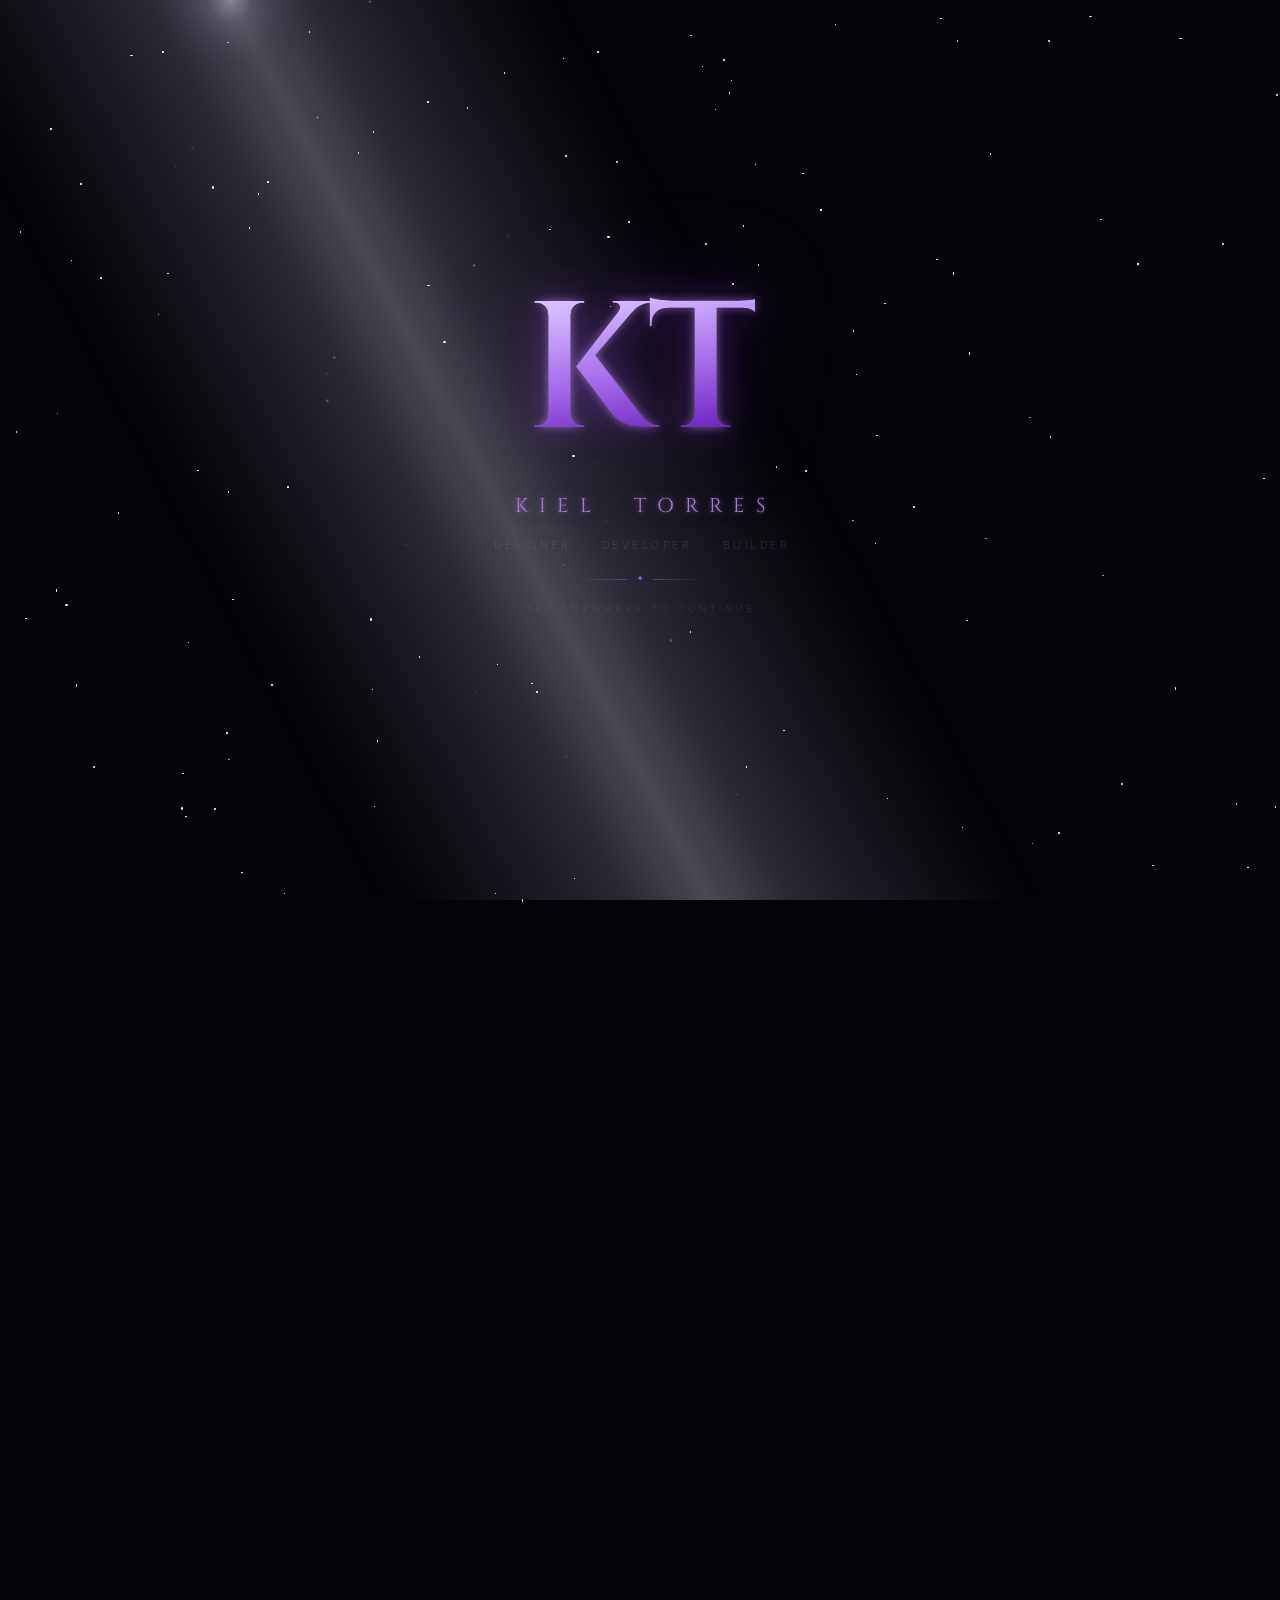
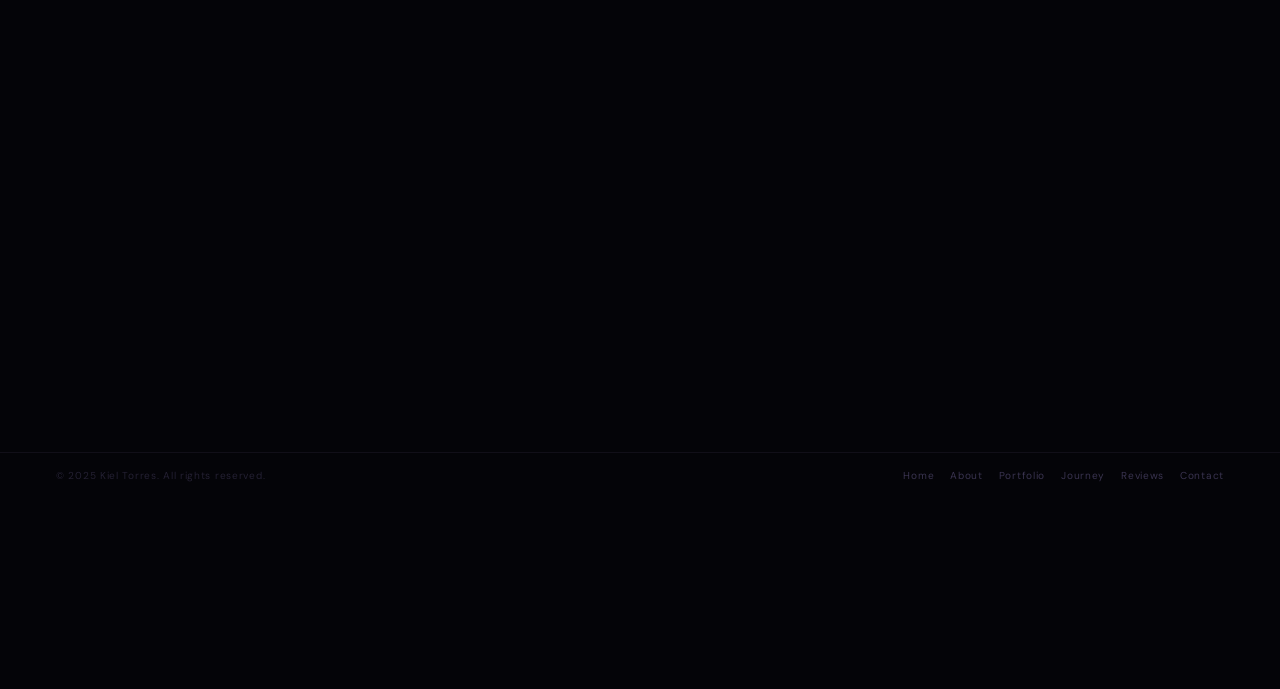
==== commit fac094ee: "Rename index-14.html to index.html" ====
--- a/index.html
+++ b/index.html
@@ -5,10 +5,10 @@
 <meta name="viewport" content="width=device-width,initial-scale=1,viewport-fit=cover"/>
 <meta name="description" content="Kiel Torres - Web Developer, Discord Bot Dev and Lua Scripter"/>
 <title>Kiel Torres | Developer & Designer Portfolio</title>
-<link rel="icon" href="images/favicon.jpeg" />
+<link rel="icon" href="data:," />
 <link rel="preconnect" href="https://fonts.googleapis.com"/>
 <link rel="preconnect" href="https://fonts.gstatic.com" crossorigin/>
-<link href="https://fonts.googleapis.com/css2?family=Syne:wght@600;700;800&family=DM+Sans:ital,wght@0,300;0,400;0,500;1,300&family=Cinzel:wght@400;600&family=Raleway:wght@200;300&display=swap" rel="stylesheet"/>
+<link href="https://fonts.googleapis.com/css2?family=Syne:wght@600;700;800;900&family=DM+Sans:ital,wght@0,300;0,400;0,500;1,300&family=Cinzel:wght@400;600&family=Raleway:wght@200;300&display=swap" rel="stylesheet"/>
 <link rel="stylesheet" href="style.css"/>
 </head>
 <body>
@@ -27,13 +27,13 @@
   <div class="intro-content" id="intro-content" style="opacity:0;pointer-events:none">
     <div class="kt"><span class="kt-text">KT</span></div>
     <div class="intro-name">Kiel&nbsp;&nbsp;Torres</div>
-    <div class="intro-sub">Designer &nbsp;·&nbsp; Developer &nbsp;·&nbsp; Creator</div>
+    <div class="intro-sub">designer &nbsp;·&nbsp; developer &nbsp;·&nbsp; builder</div>
     <div class="intro-divider">
       <div class="dl"></div>
       <span class="dstar">✦</span>
       <div class="dl r"></div>
     </div>
-    <div class="intro-cta">Click anywhere to enter</div>
+    <div class="intro-cta">tap anywhere to continue</div>
   </div>
 </div>
 
@@ -41,40 +41,6 @@
 <div id="cur"></div>
 <canvas id="beam-c"></canvas>
 
-<script>
-/* BEAM */
-(function(){
-  var c=document.getElementById("beam-c"),ctx=c.getContext("2d"),W,H,_f=0;
-  function resize(){W=c.width=window.innerWidth;H=c.height=window.innerHeight}
-  resize();window.addEventListener("resize",resize,{passive:true});
-  var A=28,DUST=Array.from({length:40},function(){return{t:Math.random(),s:(Math.random()-.5)*2,sz:Math.random()*1.2+.2,sp:.0003+Math.random()*.0004,op:Math.random()*.38+.07,dr:(Math.random()-.5)*.0003};});
-  function clamp(v,a,b){return Math.min(b,Math.max(a,v));}
-  function draw(){
-    _f++;if(_f%2!==0){requestAnimationFrame(draw);return;}
-    ctx.clearRect(0,0,W,H);
-    var rad=A*Math.PI/180,dx=Math.sin(rad),dy=Math.cos(rad),bpx=-dy,bpy=dx,ox=W*.18,oy=0,hw=clamp(W*.10,50,180),OV=Math.sqrt(W*W+H*H);
-    var sx=ox-dx*OV,sy=oy-dy*OV,ex=ox+dx*OV,ey=oy+dy*OV,sp=hw*1.8;
-    var gr=ctx.createLinearGradient(ox+bpx*sp,oy+bpy*sp,ox-bpx*sp,oy-bpy*sp);
-    gr.addColorStop(0,"rgba(0,0,0,0)");gr.addColorStop(.15,"rgba(213,197,245,.04)");
-    gr.addColorStop(.38,"rgba(220,208,255,.15)");gr.addColorStop(.5,"rgba(240,234,255,.24)");
-    gr.addColorStop(.62,"rgba(220,208,255,.15)");gr.addColorStop(.85,"rgba(213,197,245,.04)");gr.addColorStop(1,"rgba(0,0,0,0)");
-    ctx.save();ctx.beginPath();ctx.moveTo(sx+bpx*sp,sy+bpy*sp);ctx.lineTo(sx-bpx*sp,sy-bpy*sp);ctx.lineTo(ex-bpx*sp,ey-bpy*sp);ctx.lineTo(ex+bpx*sp,ey+bpy*sp);ctx.closePath();ctx.fillStyle=gr;ctx.fill();ctx.restore();
-    ctx.save();ctx.beginPath();ctx.moveTo(sx,sy);ctx.lineTo(ex,ey);ctx.strokeStyle="rgba(255,248,255,.09)";ctx.lineWidth=1;ctx.stroke();ctx.restore();
-    var tl=OV*2;
-    DUST.forEach(function(p){
-      p.t=(p.t+p.sp)%1;p.s+=p.dr;if(Math.abs(p.s)>.45)p.dr*=-1;
-      var px=sx+dx*tl*p.t+bpx*hw*p.s,py=sy+dy*tl*p.t+bpy*hw*p.s;
-      ctx.beginPath();ctx.arc(px,py,p.sz,0,6.2832);
-      ctx.fillStyle="rgba(213,197,245,"+p.op+")";ctx.fill();
-    });
-    var fg=ctx.createRadialGradient(ox,oy,0,ox,oy,80);
-    fg.addColorStop(0,"rgba(255,248,255,.28)");fg.addColorStop(.3,"rgba(220,205,255,.08)");fg.addColorStop(1,"rgba(0,0,0,0)");
-    ctx.beginPath();ctx.arc(ox,oy,80,0,6.2832);ctx.fillStyle=fg;ctx.fill();
-    requestAnimationFrame(draw);
-  }
-  draw();
-})();
-</script>
 
 <div id="prog"></div>
 <button id="stop" onclick="window.scrollTo({top:0,behavior:'smooth'})" aria-label="Back to top">
@@ -152,9 +118,9 @@
       <span id="avail-label">Available for work</span>
     </div>
     <div class="hero-role r" id="hero-tag-el"><span class="tw-cur"></span></div>
-    <div class="hero-greeting r d1">Welcome</div>
-    <h1 class="hero-name r d2">Hello, I'm<span class="gr">Kiel Torres.</span></h1>
-    <p class="hero-bio r d3">I build <em>websites</em> and <em>Discord bots</em> including dashboards, portfolios and key systems. I also do <em>Roblox Lua scripting</em> on the side.</p>
+    <div class="hero-greeting r d1">hey, welcome</div>
+    <h1 class="hero-name r d2">I'm <span class="gr">Kiel Torres.</span></h1>
+    <p class="hero-bio r d3">I make <em>websites</em>, <em>Discord bots</em>, and all the stuff in between — dashboards, key systems, portfolios. I also write <em>Roblox Lua scripts</em> when I'm not doing that.</p>
     <div class="hero-stats r d4">
       <div class="stat-box"><div class="stat-num" data-target="15" data-suffix="+">0</div><div class="stat-lbl">Projects</div></div>
       <div class="stat-box"><div class="stat-num" data-target="1" data-suffix="yr">0</div><div class="stat-lbl">Experience</div></div>
@@ -165,20 +131,19 @@
       <a href="#portfolio" class="btn">View Work</a>
     </div>
   </div>
-  <div class="hero-scroll"><div class="sbar"></div>scroll</div>
 </section>
 
 <div class="divider"></div>
 
 <section id="about">
   <div class="about-header">
-    <div class="sec-label r">Who I Am</div>
-    <h2 class="sec-title r d1">About Me</h2>
+    <div class="sec-label r">a bit about me</div>
+    <h2 class="sec-title r d1">Who I Am</h2>
   </div>
   <div class="about-grid">
     <div class="about-img-wrap r d2">
       <div class="about-frame">
-        <img src="./images/profile.jpg" alt="Kiel Torres" class="about-photo" loading="lazy" draggable="false" onerror="this.style.display='none';this.nextElementSibling.style.display='flex'"/>
+        <img src="https://placehold.co/240x300/0c0a1a/8b6fd4?text=KT" alt="Kiel Torres" class="about-photo" loading="lazy" draggable="false" onerror="this.style.display='none';this.nextElementSibling.style.display='flex'"/>
         <div class="img-shield" id="img-shield" aria-hidden="true"></div>
         <div class="about-photo-fallback" style="display:none">
           <svg width="48" height="48" viewBox="0 0 24 24" fill="none" stroke="#b8a0e8" stroke-width=".9"><circle cx="12" cy="8" r="4"/><path d="M4 20c0-4 3.6-7 8-7s8 3 8 7"/></svg>
@@ -188,8 +153,8 @@
     </div>
     <div class="about-body">
       <div class="about-txt r d3">
-        <p>I'm <strong>Kiel Torres</strong>, a student freelancer focused on <strong>website development</strong> and <strong>Discord bots</strong>. I build polished web UIs, dashboards and landing pages alongside feature-rich bots that handle key systems and HWID verification.</p>
-        <p>On the side I write <strong>Lua scripts for Roblox</strong> covering ESP, aimbot, pathfinding AI and HWID loaders. Whatever the project I take on, I build things that work well and look great doing it.</p>
+        <p>I'm <strong>Kiel Torres</strong>, a student freelancer who builds <strong>websites</strong> and <strong>Discord bots</strong>. I do polished web UIs, dashboards, landing pages, and bots with key systems and HWID verification.</p>
+        <p>I also write <strong>Lua scripts for Roblox</strong> — ESP, aimbot, pathfinding AI, HWID loaders, you name it. Whatever I'm working on, I try to make sure it actually works and doesn't look like trash doing it.</p>
       </div>
       <div class="info-cards r d4">
         <div class="info-card">
@@ -223,32 +188,32 @@
 
 <section id="service">
   <div class="about-header">
-    <div class="sec-label r">What I Do</div>
+    <div class="sec-label r">stuff I do</div>
     <h2 class="sec-title r d1">Services</h2>
   </div>
   <div class="svc-grid">
     <div class="svc-card r d2">
       <div class="svc-icon"><svg viewBox="0 0 24 24" fill="none" stroke="currentColor" stroke-width="1.8"><rect x="2" y="3" width="20" height="14" rx="2"/><path d="M8 21h8M12 17v4"/></svg></div>
       <div class="svc-title">Web Development</div>
-      <div class="svc-desc">Responsive portfolios, landing pages and dashboards built with clean HTML, CSS and JavaScript. Deployed on GitHub Pages or custom hosts.</div>
+      <div class="svc-desc">Portfolios, landing pages, dashboards — built with clean HTML, CSS and JS. I handle everything from the design to deploying it on GitHub Pages or wherever you want it.</div>
       <div class="svc-dots"><div class="svc-dot"></div><div class="svc-dot"></div><div class="svc-dot"></div></div>
     </div>
     <div class="svc-card r d3">
       <div class="svc-icon"><svg viewBox="0 0 24 24" fill="none" stroke="currentColor" stroke-width="1.8"><path d="M20.317 4.37a19.791 19.791 0 0 0-4.885-1.515.074.074 0 0 0-.079.037c-.21.375-.444.864-.608 1.25a18.27 18.27 0 0 0-5.487 0 12.64 12.64 0 0 0-.617-1.25.077.077 0 0 0-.079-.037A19.736 19.736 0 0 0 3.677 4.37a.07.07 0 0 0-.032.027C.533 9.046-.32 13.58.099 18.057c.003.012.01.024.023.031a19.9 19.9 0 0 0 5.993 3.03.078.078 0 0 0 .084-.028 14.09 14.09 0 0 0 1.226-1.994.076.076 0 0 0-.041-.106 13.107 13.107 0 0 1-1.872-.892.077.077 0 0 1-.008-.128 10.2 10.2 0 0 0 .372-.292.074.074 0 0 1 .077-.01c3.928 1.793 8.18 1.793 12.062 0a.074.074 0 0 1 .078.01c.12.098.246.198.373.292a.077.077 0 0 1-.006.127 12.299 12.299 0 0 1-1.873.892.077.077 0 0 0-.041.107c.36.698.772 1.362 1.225 1.993a.076.076 0 0 0 .084.028 19.839 19.839 0 0 0 6.002-3.03.077.077 0 0 0 .032-.054c.5-5.177-.838-9.674-3.549-13.66a.061.061 0 0 0-.031-.03z"/></svg></div>
       <div class="svc-title">Discord Bot Dev</div>
-      <div class="svc-desc">Feature-rich bots with slash commands, HWID verification, subscription tiers, Firebase sync and auto-delivery systems using Discord.js v14.</div>
+      <div class="svc-desc">Bots that actually do things — slash commands, HWID verification, subscription tiers, Firebase sync, auto-delivery. Built on Discord.js v14 and set up properly from the start.</div>
       <div class="svc-dots"><div class="svc-dot"></div><div class="svc-dot"></div><div class="svc-dot"></div></div>
     </div>
     <div class="svc-card r d4">
       <div class="svc-icon"><svg viewBox="0 0 24 24" fill="none" stroke="currentColor" stroke-width="1.8"><path d="M21 2l-2 2m-7.61 7.61a5.5 5.5 0 1 1-7.778 7.778 5.5 5.5 0 0 1 7.777-7.777zm0 0L15.5 7.5m0 0l3 3L22 7l-3-3m-3.5 3.5L19 4"/></svg></div>
       <div class="svc-title">Key Systems</div>
-      <div class="svc-desc">Full lifecycle key management with HWID binding, expiry control, tier cooldowns, revocation and real-time Firebase sync across web and bot panels.</div>
+      <div class="svc-desc">Full key lifecycle — generate, HWID bind, set expiry, tier cooldowns, revoke, reset. Synced with Discord slash commands and Firebase in real time.</div>
       <div class="svc-dots"><div class="svc-dot"></div><div class="svc-dot"></div><div class="svc-dot"></div></div>
     </div>
     <div class="svc-card r d5">
       <div class="svc-icon"><svg viewBox="0 0 24 24" fill="none" stroke="currentColor" stroke-width="1.8"><circle cx="12" cy="12" r="10"/><polygon points="10 8 16 12 10 16 10 8"/></svg></div>
       <div class="svc-title">Roblox Lua Scripting</div>
-      <div class="svc-desc">Custom Roblox scripts covering ESP, aimbot, pathfinding AI, and HWID-protected Lua loaders. Clean code with solid anti-detection practices.</div>
+      <div class="svc-desc">Custom Roblox scripts — ESP, aimbot, pathfinding AI, HWID-protected loaders. Clean code, solid anti-detection. I know what I'm doing here.</div>
       <div class="svc-dots"><div class="svc-dot"></div><div class="svc-dot"></div><div class="svc-dot"></div></div>
     </div>
   </div>
@@ -259,7 +224,7 @@
 <section id="portfolio">
   <div class="port-head">
     <div>
-      <div class="sec-label r">My Work</div>
+      <div class="sec-label r">things I've built</div>
       <h2 class="sec-title r d1" style="margin-bottom:0">Portfolio</h2>
     </div>
     <div class="port-tabs r d2" role="tablist">
@@ -268,7 +233,7 @@
       <button class="port-tab" data-tab="techstack" role="tab" aria-selected="false">Tech Stack</button>
     </div>
   </div>
-  <p class="port-sub r d3">A selection of things I have built. Each project solves a real problem and is shipped with attention to both function and design.</p>
+  <p class="port-sub r d3">Some things I've shipped. Each one solved a real problem and I actually gave a damn about how it looked and worked.</p>
   <div style="position:relative;min-height:200px">
     <div id="tab-projects" class="tab-panel">
       <div class="proj-grid" id="proj-grid"></div>
@@ -309,36 +274,36 @@
 
 <section id="timeline">
   <div class="about-header">
-    <div class="sec-label r">My Journey</div>
-    <h2 class="sec-title r d1">Experience</h2>
+    <div class="sec-label r">how I got here</div>
+    <h2 class="sec-title r d1">My Journey</h2>
   </div>
   <div class="tl-wrap">
     <div class="tl-item r d2">
       <div class="tl-dot"></div>
       <div class="tl-year">Jan 2026 — Present</div>
       <div class="tl-title">Freelance Developer</div>
-      <div class="tl-desc">Started taking on commissions full time. Building portfolios, landing pages, Discord bots and key systems for clients. Handling everything from design to deployment on GitHub Pages.</div>
+      <div class="tl-desc">Taking commissions full time now. Building portfolios, landing pages, Discord bots and key systems for clients. I handle everything — design, code, and getting it deployed.</div>
       <div class="tl-badge"><svg width="10" height="10" viewBox="0 0 24 24" fill="none" stroke="currentColor" stroke-width="2.5"><circle cx="12" cy="12" r="10"/><polyline points="12 6 12 12 16 14"/></svg> Active</div>
     </div>
     <div class="tl-item r d3">
       <div class="tl-dot"></div>
       <div class="tl-year">Oct — Dec 2025</div>
       <div class="tl-title">Discord Bots and Key Systems</div>
-      <div class="tl-desc">Shipped my first Discord bots using Discord.js v14. Built key systems with HWID binding, Firebase sync and auto-delivery. Started getting paid work through the Roblox community.</div>
+      <div class="tl-desc">Shipped my first Discord bots using Discord.js v14. Built key systems with HWID binding, Firebase sync and auto-delivery. Started getting actual paid work through the Roblox community.</div>
       <div class="tl-badge">Discord.js · Firebase</div>
     </div>
     <div class="tl-item r d4">
       <div class="tl-dot"></div>
       <div class="tl-year">Aug — Sep 2025</div>
       <div class="tl-title">First Projects and Lua Scripting</div>
-      <div class="tl-desc">Built my first real static pages and dove into Roblox Lua scripting. Picked up custom ESP, aimbot and HWID-protected loaders. Learned fast by shipping things and figuring out problems on the go.</div>
+      <div class="tl-desc">Built my first real static sites and got deep into Roblox Lua scripting. Picked up ESP, aimbot and HWID-protected loaders. I learned fast because I just kept shipping things and figuring out problems as they came.</div>
       <div class="tl-badge">HTML · CSS · Lua</div>
     </div>
     <div class="tl-item r d5">
       <div class="tl-dot"></div>
       <div class="tl-year">July 2025</div>
       <div class="tl-title">Wrote My First Line of Code</div>
-      <div class="tl-desc">Started with HTML and CSS out of curiosity. No tutorials, just trial and error. Fell in love with the process of turning code into something people can actually see and use.</div>
+      <div class="tl-desc">Started with HTML and CSS out of curiosity. No tutorials, just messing around until things worked. That was it — I was hooked.</div>
       <div class="tl-badge">HTML · CSS · JavaScript</div>
     </div>
   </div>
@@ -348,8 +313,8 @@
 
 <section id="testimonials">
   <div class="about-header">
-    <div class="sec-label r">Kind Words</div>
-    <h2 class="sec-title r d1">What Clients Say</h2>
+    <div class="sec-label r">what people say</div>
+    <h2 class="sec-title r d1">Reviews</h2>
   </div>
   <div class="tst-carousel-wrap r d2">
     <div class="tst-track-outer" id="tst-track-outer">
@@ -377,12 +342,12 @@
 
 <section id="contact">
   <div class="about-header">
-    <div class="sec-label r">Say Hello</div>
+    <div class="sec-label r">let's talk</div>
     <h2 class="sec-title r d1">Get In Touch</h2>
   </div>
   <div class="contact-grid">
     <div class="contact-info r d2">
-      <p class="contact-intro">Whether you need a website, a Discord bot or a Lua script, feel free to reach out. I typically respond within a day.</p>
+      <p class="contact-intro">Need a site, a bot, or a Lua script? Just reach out. I usually reply within a day, sometimes faster.</p>
       <div class="contact-items">
         <div class="contact-item">
           <div class="contact-item-icon"><svg viewBox="0 0 24 24" fill="none" stroke="currentColor" stroke-width="2"><path d="M4 4h16c1.1 0 2 .9 2 2v12c0 1.1-.9 2-2 2H4c-1.1 0-2-.9-2-2V6c0-1.1.9-2 2-2z"/><polyline points="22,6 12,13 2,6"/></svg></div>
@@ -406,7 +371,7 @@
       <div class="field-group">
         <div>
           <label class="field-label" for="f-name">Name</label>
-          <input class="field-input" id="f-name" type="text" placeholder="Your name" autocomplete="name"/>
+          <input class="field-input" id="f-name" type="text" placeholder="your name" autocomplete="name"/>
         </div>
         <div>
           <label class="field-label" for="f-email">Email</label>
@@ -415,11 +380,11 @@
       </div>
       <div>
         <label class="field-label" for="f-subject">Subject</label>
-        <input class="field-input" id="f-subject" type="text" placeholder="What's this about?"/>
+        <input class="field-input" id="f-subject" type="text" placeholder="what's this about?"/>
       </div>
       <div>
         <label class="field-label" for="f-msg">Message</label>
-        <textarea class="field-textarea" id="f-msg" placeholder="Tell me about your project..."></textarea>
+        <textarea class="field-textarea" id="f-msg" placeholder="tell me about your project, or just say hi"></textarea>
       </div>
       <a href="#" class="btn btn-fill form-submit" id="form-send-btn">Send Message <svg width="12" height="12" viewBox="0 0 24 24" fill="none" stroke="currentColor" stroke-width="2.5"><line x1="5" y1="12" x2="19" y2="12"/><polyline points="12 5 19 12 12 19"/></svg></a>
     </div>
@@ -446,40 +411,5 @@
 </footer>
 
 <script src="script.js"></script>
-<script>
-/* ── AVAILABILITY STATUS ── */
-(function(){
-  var badge=document.getElementById('avail-badge');
-  var dot=document.getElementById('avail-dot');
-  var label=document.getElementById('avail-label');
-  if(!badge||!dot||!label)return;
-  function applyStatus(available,text){
-    label.textContent=text||(available?'Available for work':'Unavailable');
-    if(available){
-      badge.style.color='#4ade80';
-      badge.style.borderColor='rgba(74,222,128,.20)';
-      badge.style.background='rgba(74,222,128,.05)';
-      dot.style.background='#4ade80';
-      dot.style.animation='avpulse 2s ease-in-out infinite';
-    } else {
-      badge.style.color='#f87171';
-      badge.style.borderColor='rgba(248,113,113,.20)';
-      badge.style.background='rgba(248,113,113,.05)';
-      dot.style.background='#f87171';
-      dot.style.animation='avpulse-red 2s ease-in-out infinite';
-    }
-  }
-  fetch('./status.json?_='+Date.now())
-    .then(function(r){if(!r.ok)throw new Error();return r.json();})
-    .then(function(d){applyStatus(d.available,d.label);})
-    .catch(function(){applyStatus(true,'Available for work');});
-})();
-</script>
-<style>
-@keyframes avpulse-red{
-  0%,100%{opacity:1;box-shadow:0 0 0 0 rgba(248,113,113,.7),0 0 6px 1px rgba(248,113,113,.4)}
-  50%{opacity:.75;box-shadow:0 0 0 5px rgba(248,113,113,0),0 0 10px 3px rgba(248,113,113,.55)}
-}
-</style>
 </body>
 </html>
--- a/style.css
+++ b/style.css
@@ -51,15 +51,16 @@
 
 #prog{position:fixed;top:0;left:0;z-index:1100;height:2px;width:0;background:linear-gradient(to right,var(--pp3),var(--pp));box-shadow:0 0 7px rgba(180,150,240,.45);transition:width .1s linear}
 
-#stop{position:fixed;bottom:2rem;right:2rem;z-index:1000;width:42px;height:42px;border-radius:50%;border:1px solid var(--b2);background:rgba(10,7,22,.82);backdrop-filter:blur(12px);-webkit-backdrop-filter:blur(12px);display:flex;align-items:center;justify-content:center;color:var(--pp2);cursor:pointer;opacity:0;transform:translateY(10px);pointer-events:none;transition:opacity .28s,transform .28s,border-color .2s,box-shadow .2s}
-#stop.show{opacity:1;transform:none;pointer-events:all}
+/* ── NAV ── slightly more compact, less pill-perfect */
+#stop{position:fixed;bottom:2rem;right:1.6rem;z-index:1000;width:38px;height:38px;border-radius:10px;border:1px solid var(--b2);background:rgba(10,7,22,.82);backdrop-filter:blur(12px);-webkit-backdrop-filter:blur(12px);display:flex;align-items:center;justify-content:center;color:var(--pp2);cursor:pointer;opacity:0;pointer-events:none;transition:opacity .30s ease,border-color .2s,box-shadow .2s}
+#stop.show{opacity:1;pointer-events:all}
 @media(hover:hover){#stop:hover{border-color:var(--pp);box-shadow:var(--g1)}}
 #stop svg{width:16px;height:16px}
 
 nav{position:fixed;z-index:10002;display:flex;align-items:center;justify-content:space-between;gap:1rem;transition:background .32s,border-color .32s,box-shadow .32s,opacity .30s,transform .35s ease}
 @media(min-width:600px){
-  nav{top:1rem;left:50%;transform:translateX(-50%) translateY(0);width:min(calc(100vw - 2rem),900px);padding:.50rem .90rem .50rem 1.1rem;border-radius:999px;border:1px solid rgba(180,150,240,.14);background:rgba(4,4,8,.80);backdrop-filter:blur(24px);-webkit-backdrop-filter:blur(24px);box-shadow:0 4px 30px rgba(0,0,0,.48),inset 0 0 0 1px rgba(180,150,240,.03)}
-  nav.scrolled{background:rgba(4,4,8,.94);border-color:rgba(180,150,240,.20);box-shadow:0 6px 40px rgba(0,0,0,.58),inset 0 0 0 1px rgba(180,150,240,.05)}
+  nav{top:.9rem;left:50%;transform:translateX(-50%) translateY(0);width:min(calc(100vw - 2.4rem),860px);padding:.48rem .85rem .48rem 1rem;border-radius:14px;border:1px solid rgba(180,150,240,.12);background:rgba(4,4,8,.78);backdrop-filter:blur(24px);-webkit-backdrop-filter:blur(24px);box-shadow:0 4px 28px rgba(0,0,0,.44)}
+  nav.scrolled{background:rgba(4,4,8,.94);border-color:rgba(180,150,240,.20)}
   nav.nav-hidden{opacity:0;transform:translateX(-50%) translateY(-140%);pointer-events:none}
   .ham{display:none!important}
   .nav-links{display:flex!important}
@@ -91,250 +92,275 @@
 .mob-ov{position:fixed;inset:0;z-index:9999;background:rgba(3,2,10,.97);display:flex;flex-direction:column;align-items:center;justify-content:center;opacity:0;pointer-events:none;visibility:hidden;transition:opacity .30s,visibility .30s}
 .mob-ov.open{opacity:1;pointer-events:all;visibility:visible}
 .mob-list{list-style:none;display:flex;flex-direction:column;align-items:center;gap:0;width:100%;padding:0 2rem;margin-bottom:2rem}
-.mob-list li{width:100%;opacity:0;transform:translateY(14px);transition:opacity .32s ease,transform .32s ease}
-.mob-list li:nth-child(1){transition-delay:.05s}.mob-list li:nth-child(2){transition-delay:.10s}.mob-list li:nth-child(3){transition-delay:.15s}.mob-list li:nth-child(4){transition-delay:.20s}.mob-list li:nth-child(5){transition-delay:.25s}
-.mob-ov.open .mob-list li{opacity:1;transform:none}
+.mob-list li{width:100%;opacity:0;transition:opacity .30s ease}
+.mob-list li:nth-child(1){transition-delay:.04s}.mob-list li:nth-child(2){transition-delay:.08s}.mob-list li:nth-child(3){transition-delay:.12s}.mob-list li:nth-child(4){transition-delay:.16s}.mob-list li:nth-child(5){transition-delay:.20s}
+.mob-ov.open .mob-list li{opacity:1}
 .mob-list a{display:flex;align-items:center;justify-content:space-between;width:100%;padding:.88rem 1rem;font-family:'Syne',sans-serif;font-weight:700;font-size:1.1rem;color:var(--t2);text-decoration:none;border-bottom:1px solid var(--b1);transition:color .18s,padding-left .18s}
 .mob-list li:last-child a{border-bottom:none}
 .mob-arr{opacity:0;transform:translateX(-4px);transition:opacity .18s,transform .18s;color:var(--pp3)}
 @media(hover:hover){.mob-list a:hover{color:var(--pp);padding-left:1.3rem}.mob-list a:hover .mob-arr{opacity:1;transform:none}}
-.mob-foot{display:flex;flex-direction:column;align-items:center;gap:1rem;padding:0 2rem;opacity:0;transform:translateY(10px);transition:opacity .3s ease .24s,transform .3s ease .24s}
-.mob-ov.open .mob-foot{opacity:1;transform:none}
+.mob-foot{display:flex;flex-direction:column;align-items:center;gap:1rem;padding:0 2rem;opacity:0;transition:opacity .30s ease .18s}
+.mob-ov.open .mob-foot{opacity:1}
 .mob-socials{display:flex;gap:.5rem}
 .mob-socials a{width:36px;height:36px;border-radius:50%;border:1px solid var(--b1);background:rgba(180,150,240,.03);display:flex;align-items:center;justify-content:center;color:var(--pp2);text-decoration:none;transition:border-color .18s,background .18s}
 .mob-socials a:hover{border-color:var(--b2);background:rgba(180,150,240,.08)}
 
-.btn{position:relative;display:inline-flex;align-items:center;gap:.40rem;padding:.62rem 1.3rem;font-family:'DM Sans',sans-serif;font-size:.70rem;font-weight:500;letter-spacing:.10em;text-transform:uppercase;line-height:1;color:var(--pp);background:transparent;border:1px solid var(--b2);border-radius:var(--r1);text-decoration:none;cursor:pointer;transition:color .26s,border-color .28s,background .28s,box-shadow .28s,transform .12s;-webkit-user-select:none;user-select:none;overflow:hidden}
+/* ── BUTTONS — two distinct personalities ── */
+.btn{position:relative;display:inline-flex;align-items:center;gap:.40rem;padding:.60rem 1.25rem;font-family:'DM Sans',sans-serif;font-size:.70rem;font-weight:500;letter-spacing:.10em;text-transform:uppercase;line-height:1;color:var(--pp);background:transparent;border:1px solid var(--b2);border-radius:var(--r1);text-decoration:none;cursor:pointer;transition:color .26s,border-color .28s,background .28s,box-shadow .28s,transform .12s;-webkit-user-select:none;user-select:none;overflow:hidden}
 .btn::before{content:'';position:absolute;inset:0;background:linear-gradient(135deg,rgba(180,150,240,.12),transparent);opacity:0;transition:opacity .28s}
 @media(hover:hover){.btn:hover{color:#fff;border-color:var(--pp);background:rgba(180,150,240,.07);box-shadow:0 0 22px 7px rgba(180,150,240,.38),0 0 44px 12px rgba(140,100,220,.16)}.btn:hover::before{opacity:1}}
 .btn:active{transform:scale(.96)}
-.btn-sm{padding:.36rem .80rem}
-.btn-fill{background:rgba(130,90,210,.08);border-color:var(--b3);box-shadow:0 0 10px 2px rgba(180,150,240,.06)}
-@media(hover:hover){.btn-fill:hover{background:rgba(130,90,210,.20);box-shadow:0 0 26px 8px rgba(180,150,240,.42),0 0 50px 15px rgba(140,100,220,.18)}}
-.btn-icon{width:40px;height:40px;padding:0;justify-content:center;border-radius:50%;color:var(--pp2)}
+.btn-sm{padding:.34rem .75rem;font-size:.64rem}
+/* filled button — slightly warmer tint to differ from outline */
+.btn-fill{background:rgba(110,32,174,.14);border-color:rgba(180,150,240,.30);box-shadow:none}
+@media(hover:hover){.btn-fill:hover{background:rgba(130,90,210,.22);box-shadow:0 0 26px 8px rgba(180,150,240,.38)}}
+.btn-icon{width:38px;height:38px;padding:0;justify-content:center;border-radius:9px;color:var(--pp2)}
 
 .page{position:relative;z-index:1}
 section{padding:clamp(3rem,7vw,5.5rem) clamp(1.1rem,5vw,3.5rem)}
-.divider{width:100%;height:1px;background:linear-gradient(to right,transparent,var(--b2),transparent)}
-.sec-label{display:inline-flex;align-items:center;gap:.44rem;font-size:.68rem;letter-spacing:.24em;text-transform:uppercase;color:var(--pp3);line-height:1;margin-bottom:.6rem}
-.sec-label::before{content:'';width:14px;height:1px;background:var(--pp3);flex-shrink:0}
-.sec-title{font-family:'Syne',sans-serif;font-weight:800;font-size:clamp(1.5rem,3.8vw,2.4rem);line-height:1.08;letter-spacing:-.025em;color:var(--t1);margin-bottom:1.2rem;word-break:break-word;overflow-wrap:break-word}
-
-.r{opacity:0;transform:translateY(18px);transition:opacity .55s ease,transform .55s var(--ease)}
+
+/* ── DIVIDER — thinner, softer ── */
+.divider{width:100%;height:1px;background:linear-gradient(to right,transparent,rgba(180,150,240,.10),transparent)}
+
+/* ── SECTION LABELS — less perfectly uniform ── */
+.sec-label{display:inline-flex;align-items:center;gap:.5rem;font-size:.65rem;letter-spacing:.20em;text-transform:uppercase;color:var(--pp3);line-height:1;margin-bottom:.5rem;font-family:'DM Sans',sans-serif}
+.sec-label::before{content:'//';font-size:.58rem;color:var(--pp3);opacity:.5;letter-spacing:0;flex-shrink:0}
+.sec-title{font-family:'Syne',sans-serif;font-weight:900;font-size:clamp(1.5rem,3.8vw,2.4rem);line-height:1.08;letter-spacing:-.03em;color:var(--t1);margin-bottom:1.2rem;word-break:break-word;overflow-wrap:break-word}
+
+.r{opacity:0;transition:opacity .65s ease,transform .65s var(--ease)}
 .r.v{opacity:1;transform:none}
-.d1{transition-delay:.08s}.d2{transition-delay:.16s}.d3{transition-delay:.24s}.d4{transition-delay:.32s}.d5{transition-delay:.40s}.d6{transition-delay:.48s}
-
+.d1{transition-delay:.06s}.d2{transition-delay:.13s}.d3{transition-delay:.20s}.d4{transition-delay:.27s}.d5{transition-delay:.34s}.d6{transition-delay:.41s}
+
+/* ── HERO — more asymmetric, less centered-template feel ── */
 #home{min-height:100vh;min-height:100svh;display:flex;align-items:center;justify-content:flex-start;padding:clamp(4rem,10vw,5.5rem) clamp(1.1rem,5vw,3.5rem) clamp(2.5rem,6vw,3.5rem);position:relative;overflow:hidden}
-.hero-inner{max-width:600px;width:100%;position:relative;z-index:1}
-.hero-role{display:flex;align-items:center;gap:.6rem;font-size:.70rem;letter-spacing:.22em;text-transform:uppercase;color:var(--pp2);line-height:1;margin-bottom:1.5rem;min-height:1.1em}
-.hero-role::before{content:'';width:22px;height:1px;background:var(--pp2);flex-shrink:0}
+.hero-inner{max-width:580px;width:100%;position:relative;z-index:1}
+.hero-role{display:flex;align-items:center;gap:.6rem;font-size:.68rem;letter-spacing:.18em;text-transform:uppercase;color:var(--pp2);line-height:1;margin-bottom:1.4rem;min-height:1.1em}
+.hero-role::before{content:'';width:18px;height:1px;background:var(--pp2);flex-shrink:0}
 .tw-cur{display:inline-block;width:2px;height:.78em;background:var(--pp2);vertical-align:text-bottom;margin-left:2px;animation:tblink .7s step-end infinite}
 @keyframes tblink{0%,100%{opacity:1}50%{opacity:0}}
-.hero-greeting{font-size:.72rem;color:var(--t3);letter-spacing:.08em;margin-bottom:.2rem}
-.hero-name{font-family:'Syne',sans-serif;font-weight:800;font-size:clamp(1.9rem,5.5vw,3.6rem);line-height:1.04;letter-spacing:-.025em;color:var(--t1);margin-bottom:1rem;word-break:break-word}
+.hero-greeting{font-size:.68rem;color:var(--t4);letter-spacing:.06em;margin-bottom:.15rem;font-style:italic}
+.hero-name{font-family:'Syne',sans-serif;font-weight:900;font-size:clamp(2rem,5.5vw,3.6rem);line-height:1.04;letter-spacing:-.035em;color:var(--t1);margin-bottom:1rem;word-break:break-word}
 .hero-name .gr{display:block;background:linear-gradient(128deg,var(--pp) 0%,#e8daff 42%,var(--pp3) 100%);-webkit-background-clip:text;-webkit-text-fill-color:transparent;background-clip:text;padding-bottom:.05em}
-.hero-bio{font-size:.92rem;color:var(--t2);line-height:1.80;margin-bottom:2rem;max-width:490px}
+.hero-bio{font-size:.90rem;color:var(--t2);line-height:1.80;margin-bottom:2rem;max-width:470px}
 .hero-bio em{color:var(--pp2);font-style:normal;font-weight:500}
-.hero-stats{display:flex;gap:.5rem;margin-bottom:2rem;flex-wrap:wrap}
-.stat-box{border:1px solid var(--b1);border-radius:var(--r3);padding:.75rem 1rem;background:rgba(180,150,240,.012);min-width:82px;text-align:center;transition:border-color .22s,background .22s,box-shadow .22s}
-@media(hover:hover){.stat-box:hover{border-color:var(--b2);background:rgba(180,150,240,.045);box-shadow:var(--g1)}}
+
+/* stat boxes — uneven widths, not clone-stamped */
+.hero-stats{display:flex;gap:.45rem;margin-bottom:2rem;flex-wrap:wrap}
+.stat-box{border:1px solid var(--b1);border-radius:var(--r2);padding:.7rem .95rem;background:rgba(180,150,240,.010);min-width:78px;text-align:center;transition:border-color .22s,background .22s}
+.stat-box:first-child{min-width:88px}
+@media(hover:hover){.stat-box:hover{border-color:var(--b2);background:rgba(180,150,240,.035)}}
 .stat-num{display:block;font-family:'Syne',sans-serif;font-weight:800;font-size:1.5rem;line-height:1;margin-bottom:.28rem;background:linear-gradient(135deg,var(--pp),var(--pp3));-webkit-background-clip:text;-webkit-text-fill-color:transparent;background-clip:text}
-.stat-lbl{display:block;font-size:.60rem;letter-spacing:.12em;text-transform:uppercase;color:var(--t3)}
-.hero-btns{display:flex;gap:.65rem;flex-wrap:wrap;align-items:center}
-.hero-scroll{position:absolute;bottom:2rem;left:50%;transform:translateX(-50%);display:flex;flex-direction:column;align-items:center;gap:.28rem;font-size:.60rem;letter-spacing:.24em;text-transform:uppercase;color:var(--t4)}
-.sbar{width:1px;height:36px;background:linear-gradient(to bottom,var(--pp2),transparent);transform-origin:top;animation:sbar 2.5s ease-in-out infinite}
-@keyframes sbar{0%{transform:scaleY(0);opacity:0}20%{opacity:1}60%{transform:scaleY(1)}61%{transform-origin:bottom}100%{transform:scaleY(0)}}
-.hero-orb{position:absolute;right:-8%;top:50%;transform:translateY(-50%);width:min(480px,55vw);height:min(480px,55vw);border-radius:50%;background:radial-gradient(ellipse at 38% 40%,rgba(120,72,220,.24) 0%,rgba(80,30,180,.12) 42%,transparent 70%);pointer-events:none;filter:blur(2px)}
-.hero-grid{position:absolute;inset:0;background-image:linear-gradient(rgba(180,150,240,.03) 1px,transparent 1px),linear-gradient(90deg,rgba(180,150,240,.03) 1px,transparent 1px);background-size:48px 48px;mask-image:radial-gradient(ellipse 65% 70% at 65% 50%,black 0%,transparent 100%);pointer-events:none}
-.avail-badge{display:inline-flex;align-items:center;gap:.45rem;font-size:.60rem;letter-spacing:.13em;text-transform:uppercase;color:#4ade80;border:1px solid rgba(74,222,128,.20);border-radius:999px;padding:.28rem .78rem .28rem .58rem;background:rgba(74,222,128,.05);margin-bottom:1.25rem;width:fit-content;backdrop-filter:blur(6px);-webkit-backdrop-filter:blur(6px)}
+.stat-lbl{display:block;font-size:.58rem;letter-spacing:.10em;text-transform:uppercase;color:var(--t4)}
+.hero-btns{display:flex;gap:.6rem;flex-wrap:wrap;align-items:center}
+60%{opacity:0;top:14px}61%{opacity:0;top:5px}100%{opacity:1;top:5px}}
+.hero-orb{position:absolute;right:-8%;top:50%;transform:translateY(-50%);width:min(460px,52vw);height:min(460px,52vw);border-radius:50%;background:radial-gradient(ellipse at 38% 40%,rgba(120,72,220,.20) 0%,rgba(80,30,180,.10) 42%,transparent 70%);pointer-events:none;filter:blur(2px)}
+.hero-grid{position:absolute;inset:0;background-image:linear-gradient(rgba(180,150,240,.025) 1px,transparent 1px),linear-gradient(90deg,rgba(180,150,240,.025) 1px,transparent 1px);background-size:52px 52px;mask-image:radial-gradient(ellipse 65% 70% at 65% 50%,black 0%,transparent 100%);pointer-events:none}
+.avail-badge{display:inline-flex;align-items:center;gap:.45rem;font-size:.60rem;letter-spacing:.12em;text-transform:uppercase;color:#4ade80;border:1px solid rgba(74,222,128,.18);border-radius:8px;padding:.28rem .72rem .28rem .54rem;background:rgba(74,222,128,.04);margin-bottom:1.25rem;width:fit-content;backdrop-filter:blur(6px);-webkit-backdrop-filter:blur(6px)}
 .avail-dot{width:7px;height:7px;border-radius:50%;background:#4ade80;flex-shrink:0;animation:avpulse 2s ease-in-out infinite}
 @keyframes avpulse{0%,100%{opacity:1;box-shadow:0 0 0 0 rgba(74,222,128,.7),0 0 6px 1px rgba(74,222,128,.4)}50%{opacity:.75;box-shadow:0 0 0 5px rgba(74,222,128,0),0 0 10px 3px rgba(74,222,128,.55)}}
 
+/* ── ABOUT ── */
 #about{}
-.about-header{margin-bottom:2.5rem}
-.about-grid{display:grid;grid-template-columns:240px 1fr;gap:3.2rem;align-items:start}
+.about-header{margin-bottom:2.2rem}
+.about-grid{display:grid;grid-template-columns:230px 1fr;gap:3rem;align-items:start}
 .about-img-wrap{position:relative}
-.about-frame{width:100%;aspect-ratio:3/4;border:1px solid var(--b2);border-radius:var(--r4);overflow:hidden;background:var(--bg3);position:relative}
-.about-frame::before{content:'';position:absolute;inset:0;background:radial-gradient(ellipse at 50% 0%,rgba(140,80,230,.20),transparent 65%);z-index:1;pointer-events:none}
+/* photo frame — slightly taller aspect, less perfect */
+.about-frame{width:100%;aspect-ratio:4/5;border:1px solid var(--b2);border-radius:18px;overflow:hidden;background:var(--bg3);position:relative}
+.about-frame::before{content:'';position:absolute;inset:0;background:radial-gradient(ellipse at 50% 0%,rgba(140,80,230,.18),transparent 65%);z-index:1;pointer-events:none}
 .about-photo{width:100%;height:100%;object-fit:cover;object-position:center top;display:block;position:absolute;inset:0;-webkit-user-drag:none;user-drag:none;-webkit-user-select:none;user-select:none;pointer-events:none}
 .img-shield{position:absolute;inset:0;z-index:3;background:transparent;-webkit-user-select:none;user-select:none;-webkit-touch-callout:none;touch-action:none}
 .about-photo-fallback{width:100%;height:100%;display:flex;align-items:center;justify-content:center;background:radial-gradient(ellipse at 50% 38%,rgba(120,72,210,.18),rgba(8,4,22,.94) 70%)}
-.exp-badge{position:absolute;bottom:0;left:0;right:0;padding:.75rem 1rem;background:rgba(6,4,18,.88);border-top:1px solid var(--b2);backdrop-filter:blur(12px);-webkit-backdrop-filter:blur(12px);display:flex;align-items:baseline;gap:.45rem;z-index:2}
-.exp-num{font-family:'Syne',sans-serif;font-weight:800;font-size:1.55rem;background:linear-gradient(135deg,var(--pp),var(--pp3));-webkit-background-clip:text;-webkit-text-fill-color:transparent;background-clip:text}
-.exp-lbl{font-size:.60rem;letter-spacing:.15em;text-transform:uppercase;color:var(--t3)}
-.about-body{display:flex;flex-direction:column;gap:1.5rem}
-.about-txt p{font-size:.85rem;color:var(--t2);line-height:1.80}
-.about-txt p+p{margin-top:.90rem}
+.exp-badge{position:absolute;bottom:0;left:0;right:0;padding:.65rem .9rem;background:rgba(6,4,18,.90);border-top:1px solid var(--b2);backdrop-filter:blur(12px);-webkit-backdrop-filter:blur(12px);display:flex;align-items:baseline;gap:.4rem;z-index:2}
+.exp-num{font-family:'Syne',sans-serif;font-weight:800;font-size:1.45rem;background:linear-gradient(135deg,var(--pp),var(--pp3));-webkit-background-clip:text;-webkit-text-fill-color:transparent;background-clip:text}
+.exp-lbl{font-size:.58rem;letter-spacing:.14em;text-transform:uppercase;color:var(--t3)}
+.about-body{display:flex;flex-direction:column;gap:1.4rem}
+.about-txt p{font-size:.85rem;color:var(--t2);line-height:1.82}
+.about-txt p+p{margin-top:.85rem}
 .about-txt strong{color:var(--pp2);font-weight:500}
-.info-cards{display:grid;grid-template-columns:1fr 1fr;gap:.36rem}
-.info-card{display:flex;align-items:center;gap:.7rem;border:1px solid var(--b1);border-radius:var(--r2);padding:.58rem .85rem;background:rgba(180,150,240,.008);transition:border-color .20s,background .20s}
-@media(hover:hover){.info-card:hover{border-color:var(--b2);background:rgba(180,150,240,.035)}}
-.info-icon{width:30px;height:30px;flex-shrink:0;display:flex;align-items:center;justify-content:center;border:1px solid var(--b1);border-radius:8px;background:rgba(180,150,240,.04)}
-.info-icon svg{width:14px;height:14px;color:var(--pp3)}
-.info-lbl{font-size:.58rem;letter-spacing:.10em;text-transform:uppercase;color:var(--t3);margin-bottom:.18rem}
-.info-val{font-size:.78rem;color:var(--t2);font-weight:500}
+
+/* info cards — slightly looser, not identical twins */
+.info-cards{display:grid;grid-template-columns:1fr 1fr;gap:.32rem}
+.info-card{display:flex;align-items:center;gap:.65rem;border:1px solid var(--b1);border-radius:12px;padding:.55rem .8rem;background:transparent;transition:border-color .20s,background .20s}
+@media(hover:hover){.info-card:hover{border-color:var(--b2);background:rgba(180,150,240,.028)}}
+.info-icon{width:28px;height:28px;flex-shrink:0;display:flex;align-items:center;justify-content:center;border:1px solid var(--b1);border-radius:7px;background:rgba(180,150,240,.04)}
+.info-icon svg{width:13px;height:13px;color:var(--pp3)}
+.info-lbl{font-size:.56rem;letter-spacing:.10em;text-transform:uppercase;color:var(--t3);margin-bottom:.15rem}
+.info-val{font-size:.76rem;color:var(--t2);font-weight:500}
 .info-val a{color:var(--pp2);text-decoration:none;transition:color .2s}
 @media(hover:hover){.info-val a:hover{color:var(--pp)}}
 .about-actions{display:flex;gap:.6rem;flex-wrap:wrap;align-items:center}
 
+/* ── SERVICES — cards with more visual variety ── */
 #service{}
-.svc-grid{display:grid;grid-template-columns:repeat(auto-fit,minmax(260px,1fr));gap:.55rem}
-.svc-card{border:1px solid var(--b1);border-radius:var(--r3);padding:1.6rem 1.45rem 1.45rem;background:rgba(180,150,240,.008);transition:border-color .24s,background .24s,box-shadow .24s,transform .24s;position:relative;overflow:hidden}
-.svc-card::before{content:'';position:absolute;top:0;left:0;right:0;height:1px;background:linear-gradient(90deg,transparent,rgba(180,150,240,.45),transparent);opacity:0;transition:opacity .28s}
-@media(hover:hover){.svc-card:hover{border-color:var(--b2);background:rgba(180,150,240,.03);box-shadow:var(--g1);transform:translateY(-3px)}.svc-card:hover::before{opacity:1}}
-.svc-icon{width:42px;height:42px;border:1px solid var(--b2);border-radius:var(--r2);display:flex;align-items:center;justify-content:center;margin-bottom:1.1rem;background:rgba(180,150,240,.05)}
-.svc-icon svg{width:20px;height:20px;color:var(--pp2)}
-.svc-title{font-family:'Syne',sans-serif;font-weight:700;font-size:.95rem;color:var(--t1);margin-bottom:.55rem;letter-spacing:-.01em}
-.svc-desc{font-size:.80rem;color:var(--t2);line-height:1.72}
-.svc-dots{display:flex;gap:.28rem;margin-top:1.1rem}
-.svc-dot{width:5px;height:5px;border-radius:50%;background:var(--pp3);opacity:.3}
-.svc-dot:first-child{opacity:1}
-
+.svc-grid{display:grid;grid-template-columns:repeat(auto-fit,minmax(255px,1fr));gap:.5rem}
+/* each card gets a unique left accent line colour */
+.svc-card{border:1px solid var(--b1);border-radius:18px;padding:1.5rem 1.35rem 1.35rem;background:transparent;transition:border-color .24s,background .24s,transform .24s;position:relative;overflow:hidden;border-left-width:2px}
+.svc-card:nth-child(1){border-left-color:rgba(140,100,255,.35)}
+.svc-card:nth-child(2){border-left-color:rgba(100,140,255,.30)}
+.svc-card:nth-child(3){border-left-color:rgba(80,200,140,.28)}
+.svc-card:nth-child(4){border-left-color:rgba(220,140,60,.28)}
+.svc-card::before{content:'';position:absolute;top:0;left:0;right:0;height:1px;background:linear-gradient(90deg,transparent,rgba(180,150,240,.35),transparent);opacity:0;transition:opacity .28s}
+@media(hover:hover){.svc-card:hover{border-color:var(--b2);background:rgba(180,150,240,.022);transform:translateY(-2px)}.svc-card:hover::before{opacity:1}}
+.svc-icon{width:40px;height:40px;border:1px solid var(--b1);border-radius:10px;display:flex;align-items:center;justify-content:center;margin-bottom:1rem;background:rgba(180,150,240,.04)}
+.svc-icon svg{width:19px;height:19px;color:var(--pp2)}
+.svc-title{font-family:'Syne',sans-serif;font-weight:700;font-size:.92rem;color:var(--t1);margin-bottom:.5rem;letter-spacing:-.01em}
+.svc-desc{font-size:.80rem;color:var(--t3);line-height:1.74}
+/* dots replaced with a simple tag-line number */
+.svc-dots{display:flex;gap:.28rem;margin-top:1rem}
+.svc-dot{width:4px;height:4px;border-radius:50%;background:var(--pp3);opacity:.25}
+.svc-dot:first-child{opacity:.9;width:14px;border-radius:999px}
+
+/* ── PORTFOLIO ── */
 #portfolio{}
-.port-head{display:flex;align-items:flex-end;justify-content:space-between;gap:1rem;flex-wrap:wrap;margin-bottom:1.8rem}
-.port-tabs{display:inline-flex;border:1px solid var(--b1);border-radius:var(--r2);padding:3px;background:rgba(180,150,240,.012);position:relative;gap:3px}
-.port-tab{font-size:.65rem;letter-spacing:.15em;text-transform:uppercase;color:var(--t3);padding:.50rem .90rem;border-radius:10px;cursor:pointer;border:none;background:transparent;transition:color .22s;position:relative;z-index:1;-webkit-user-select:none;user-select:none}
+.port-head{display:flex;align-items:flex-end;justify-content:space-between;gap:1rem;flex-wrap:wrap;margin-bottom:1.6rem}
+.port-tabs{display:inline-flex;border:1px solid var(--b1);border-radius:10px;padding:3px;background:rgba(180,150,240,.010);position:relative;gap:3px}
+.port-tab{font-size:.64rem;letter-spacing:.13em;text-transform:uppercase;color:var(--t3);padding:.48rem .85rem;border-radius:8px;cursor:pointer;border:none;background:transparent;transition:color .22s;position:relative;z-index:1;-webkit-user-select:none;user-select:none}
 .port-tab.active{color:var(--t1)}
-#tab-ink{position:absolute;top:3px;bottom:3px;border-radius:9px;background:rgba(180,150,240,.12);border:1px solid var(--b2);transition:transform .28s var(--ease),width .28s var(--ease)}
+#tab-ink{position:absolute;top:3px;bottom:3px;border-radius:7px;background:rgba(180,150,240,.11);border:1px solid var(--b2);transition:transform .28s var(--ease),width .28s var(--ease)}
 @media(hover:hover){.port-tab:hover:not(.active){color:var(--t2)}}
-.port-sub{max-width:480px;font-size:.82rem;color:var(--t3);line-height:1.68;margin-bottom:1.8rem}
+.port-sub{max-width:460px;font-size:.82rem;color:var(--t3);line-height:1.70;margin-bottom:1.6rem}
 .tab-panel{transition:opacity .30s ease,transform .30s var(--ease);opacity:1;transform:none;pointer-events:all}
 .tab-panel.hidden{opacity:0;pointer-events:none;position:absolute;visibility:hidden}
-.proj-grid{display:grid;grid-template-columns:repeat(auto-fill,minmax(280px,1fr));gap:.55rem}
-.proj-card{border:1px solid var(--b1);border-radius:var(--r3);overflow:hidden;background:rgba(180,150,240,.005);cursor:pointer;opacity:0;transform:translateY(12px);transition:opacity .50s ease,transform .50s var(--ease),border-color .24s,box-shadow .24s}
-.proj-card.visible{opacity:1;transform:none}
-@media(hover:hover){.proj-card.visible:hover{border-color:var(--b2);box-shadow:var(--g1);transform:translateY(-4px)}.proj-card.visible:hover .proj-ov{opacity:1}.proj-card.visible:hover .proj-thumb-img{transform:scale(1.04)}}
+.proj-grid{display:grid;grid-template-columns:repeat(auto-fill,minmax(275px,1fr));gap:.5rem}
+.proj-card{border:1px solid var(--b1);border-radius:18px;overflow:hidden;background:transparent;cursor:pointer;opacity:0;transition:opacity .55s ease,border-color .24s,box-shadow .24s,transform .24s}
+.proj-card.visible{opacity:1}
+@media(hover:hover){.proj-card.visible:hover{border-color:var(--b2);box-shadow:var(--g1);transform:translateY(-3px)}.proj-card.visible:hover .proj-ov{opacity:1}.proj-card.visible:hover .proj-thumb-img{transform:scale(1.04)}}
 .proj-thumb{position:relative;aspect-ratio:16/10;overflow:hidden}
 .proj-thumb-bg{position:absolute;inset:0}
 .proj-thumb-img{position:absolute;inset:0;transition:transform .44s var(--ease)}
 .proj-thumb-icon{position:absolute;inset:0;display:flex;align-items:center;justify-content:center;color:rgba(200,180,240,.55)}
 .proj-thumb-icon svg{width:52px;height:52px;stroke-width:1}
 .proj-ov{position:absolute;inset:0;background:rgba(10,6,25,.55);display:flex;align-items:center;justify-content:center;opacity:0;transition:opacity .26s}
-.proj-expand{width:36px;height:36px;border:1px solid rgba(200,180,240,.5);border-radius:50%;display:flex;align-items:center;justify-content:center;color:#fff}
+.proj-expand{width:34px;height:34px;border:1px solid rgba(200,180,240,.5);border-radius:8px;display:flex;align-items:center;justify-content:center;color:#fff}
 .proj-expand svg{width:14px;height:14px}
-.proj-body{padding:.85rem 1rem 1rem}
-.proj-tag{font-size:.58rem;letter-spacing:.14em;text-transform:uppercase;color:var(--pp3);margin-bottom:.35rem}
-.proj-title{font-family:'Syne',sans-serif;font-weight:700;font-size:.9rem;color:var(--t1);margin-bottom:.38rem;letter-spacing:-.01em}
-.proj-desc{font-size:.75rem;color:var(--t3);line-height:1.62}
-.tech-grid-wrap{display:flex;flex-direction:column;gap:.55rem}
-.tech-section-label{font-size:.62rem;letter-spacing:.20em;text-transform:uppercase;color:var(--t4);margin-bottom:.1rem}
-.tech-grid-langs,.tech-grid-apps{display:grid;grid-template-columns:repeat(auto-fill,minmax(88px,1fr));gap:.36rem}
-.tech-card{border:1px solid var(--b1);border-radius:var(--r2);padding:1rem .55rem .88rem;background:rgba(180,150,240,.007);display:flex;flex-direction:column;align-items:center;gap:.5rem;opacity:0;transform:translateY(10px);transition:opacity .50s ease,transform .50s var(--ease),border-color .20s,background .20s,box-shadow .20s}
-.tech-card.visible{opacity:1;transform:none}
-@media(hover:hover){.tech-card:hover{border-color:var(--b2);background:rgba(180,150,240,.032);box-shadow:var(--g1)}}
-.tech-icon{width:32px;height:32px;display:flex;align-items:center;justify-content:center}
-.tech-icon svg{width:32px;height:32px}
-.tech-name{font-size:.58rem;letter-spacing:.08em;text-transform:uppercase;color:var(--t3);text-align:center}
-
-#lb{position:fixed;inset:0;z-index:99000;background:rgba(2,1,8,.88);backdrop-filter:blur(16px);-webkit-backdrop-filter:blur(16px);display:flex;align-items:center;justify-content:center;padding:1.5rem;opacity:0;pointer-events:none;transition:opacity .30s ease}
+.proj-body{padding:.8rem .95rem .95rem}
+.proj-tag{font-size:.56rem;letter-spacing:.12em;text-transform:uppercase;color:var(--pp3);margin-bottom:.3rem}
+.proj-title{font-family:'Syne',sans-serif;font-weight:700;font-size:.88rem;color:var(--t1);margin-bottom:.34rem;letter-spacing:-.01em}
+.proj-desc{font-size:.74rem;color:var(--t3);line-height:1.62}
+.tech-grid-wrap{display:flex;flex-direction:column;gap:.5rem}
+.tech-section-label{font-size:.60rem;letter-spacing:.18em;text-transform:uppercase;color:var(--t4);margin-bottom:.1rem}
+.tech-grid-langs,.tech-grid-apps{display:grid;grid-template-columns:repeat(auto-fill,minmax(86px,1fr));gap:.34rem}
+.tech-card{border:1px solid var(--b1);border-radius:12px;padding:.95rem .5rem .82rem;background:transparent;display:flex;flex-direction:column;align-items:center;gap:.45rem;opacity:0;transition:opacity .55s ease,border-color .20s,background .20s}
+.tech-card.visible{opacity:1}
+@media(hover:hover){.tech-card:hover{border-color:var(--b2);background:rgba(180,150,240,.028)}}
+.tech-icon{width:30px;height:30px;display:flex;align-items:center;justify-content:center}
+.tech-icon svg{width:30px;height:30px}
+.tech-name{font-size:.56rem;letter-spacing:.07em;text-transform:uppercase;color:var(--t3);text-align:center}
+
+/* ── LIGHTBOX ── */
+#lb{position:fixed;inset:0;z-index:99000;background:rgba(2,1,8,.88);backdrop-filter:blur(16px);-webkit-backdrop-filter:blur(16px);display:flex;align-items:center;justify-content:center;padding:1.5rem;opacity:0;pointer-events:none;transition:opacity .32s ease}
 #lb.on{opacity:1;pointer-events:all}
-#lb.on .lb-panel{transform:none;opacity:1}
-.lb-panel{max-width:520px;width:100%;border:1px solid var(--b2);border-radius:var(--r4);background:var(--bg3);padding:1.8rem 2rem;position:relative;transform:translateY(22px);opacity:0;transition:transform .36s var(--ease),opacity .36s ease}
+#lb.on .lb-panel{opacity:1}
+.lb-panel{max-width:500px;width:100%;border:1px solid var(--b2);border-radius:20px;background:var(--bg3);padding:1.7rem 1.8rem;position:relative;opacity:0;transition:opacity .32s ease .05s}
 .lb-header{display:flex;align-items:flex-start;justify-content:space-between;gap:1rem;margin-bottom:1rem}
-.lb-title{font-family:'Syne',sans-serif;font-weight:800;font-size:1.2rem;color:var(--t1);letter-spacing:-.02em}
-.lb-x{width:32px;height:32px;border:1px solid var(--b1);border-radius:50%;background:rgba(180,150,240,.04);display:flex;align-items:center;justify-content:center;cursor:pointer;color:var(--t3);flex-shrink:0;transition:border-color .18s,color .18s,background .18s}
-@media(hover:hover){.lb-x:hover{border-color:var(--b2);color:var(--t1);background:rgba(180,150,240,.08)}}
+.lb-title{font-family:'Syne',sans-serif;font-weight:800;font-size:1.15rem;color:var(--t1);letter-spacing:-.02em}
+.lb-x{width:30px;height:30px;border:1px solid var(--b1);border-radius:8px;background:rgba(180,150,240,.04);display:flex;align-items:center;justify-content:center;cursor:pointer;color:var(--t3);flex-shrink:0;transition:border-color .18s,color .18s}
+@media(hover:hover){.lb-x:hover{border-color:var(--b2);color:var(--t1)}}
 .lb-x svg{width:14px;height:14px}
 .lb-desc{font-size:.82rem;color:var(--t2);line-height:1.78;margin-bottom:1.2rem}
-.lb-chips{display:flex;flex-wrap:wrap;gap:.32rem;margin-bottom:1.4rem}
-.lb-chip{font-size:.60rem;letter-spacing:.10em;text-transform:uppercase;color:var(--pp2);border:1px solid var(--b2);border-radius:999px;padding:.22rem .68rem;background:rgba(180,150,240,.05)}
+.lb-chips{display:flex;flex-wrap:wrap;gap:.30rem;margin-bottom:1.3rem}
+.lb-chip{font-size:.58rem;letter-spacing:.10em;text-transform:uppercase;color:var(--pp2);border:1px solid var(--b2);border-radius:6px;padding:.20rem .62rem;background:rgba(180,150,240,.04)}
 .lb-nav{display:flex;gap:.5rem;justify-content:flex-end}
 
-#contact{padding:5.5rem 3.5rem 6rem}
+/* ── CONTACT ── */
+#contact{padding:5rem 3.5rem 5.5rem}
 .contact-grid{display:grid;grid-template-columns:1fr 1fr;gap:3rem;align-items:start}
-.contact-info{display:flex;flex-direction:column;gap:1.5rem}
-.contact-intro{font-size:.85rem;color:var(--t2);line-height:1.80}
-.contact-items{display:flex;flex-direction:column;gap:.38rem}
-.contact-item{display:flex;align-items:center;gap:.7rem;padding:.60rem .85rem;border:1px solid var(--b1);border-radius:var(--r2);background:rgba(180,150,240,.007);transition:border-color .20s,background .20s}
-@media(hover:hover){.contact-item:hover{border-color:var(--b2);background:rgba(180,150,240,.03)}}
-.contact-item-icon{width:32px;height:32px;flex-shrink:0;display:flex;align-items:center;justify-content:center;border:1px solid var(--b1);border-radius:8px;background:rgba(180,150,240,.04)}
-.contact-item-icon svg{width:15px;height:15px;color:var(--pp3)}
-.contact-item-lbl{font-size:.58rem;letter-spacing:.10em;text-transform:uppercase;color:var(--t3);margin-bottom:.15rem}
-.contact-item-val{font-size:.78rem;color:var(--t2);font-weight:500}
+.contact-info{display:flex;flex-direction:column;gap:1.4rem}
+.contact-intro{font-size:.84rem;color:var(--t2);line-height:1.82}
+.contact-items{display:flex;flex-direction:column;gap:.34rem}
+.contact-item{display:flex;align-items:center;gap:.65rem;padding:.58rem .8rem;border:1px solid var(--b1);border-radius:11px;background:transparent;transition:border-color .20s,background .20s}
+@media(hover:hover){.contact-item:hover{border-color:var(--b2);background:rgba(180,150,240,.025)}}
+.contact-item-icon{width:30px;height:30px;flex-shrink:0;display:flex;align-items:center;justify-content:center;border:1px solid var(--b1);border-radius:7px;background:rgba(180,150,240,.04)}
+.contact-item-icon svg{width:14px;height:14px;color:var(--pp3)}
+.contact-item-lbl{font-size:.56rem;letter-spacing:.10em;text-transform:uppercase;color:var(--t3);margin-bottom:.12rem}
+.contact-item-val{font-size:.76rem;color:var(--t2);font-weight:500}
 .contact-item-val a{color:var(--pp2);text-decoration:none;transition:color .2s}
 @media(hover:hover){.contact-item-val a:hover{color:var(--pp)}}
-.contact-btns{display:flex;gap:.55rem;flex-wrap:wrap}
-.contact-form{display:flex;flex-direction:column;gap:.65rem}
-.field-label{font-size:.60rem;letter-spacing:.14em;text-transform:uppercase;color:var(--t3);margin-bottom:.28rem;display:block}
-.field-input,.field-textarea{width:100%;background:rgba(180,150,240,.025);border:1px solid var(--b1);border-radius:var(--r2);padding:.75rem 1rem;color:var(--t1);font-family:'DM Sans',sans-serif;font-size:.82rem;line-height:1.6;outline:none;resize:none;transition:border-color .22s,box-shadow .22s,background .22s;-webkit-appearance:none}
-.field-input:focus,.field-textarea:focus{border-color:var(--pp3);background:rgba(180,150,240,.045);box-shadow:0 0 0 3px rgba(140,80,220,.14)}
-.field-textarea{min-height:110px}
-.field-group{display:grid;grid-template-columns:1fr 1fr;gap:.55rem}
+.contact-btns{display:flex;gap:.5rem;flex-wrap:wrap}
+.contact-form{display:flex;flex-direction:column;gap:.6rem}
+.field-label{font-size:.58rem;letter-spacing:.12em;text-transform:uppercase;color:var(--t3);margin-bottom:.26rem;display:block}
+.field-input,.field-textarea{width:100%;background:rgba(180,150,240,.018);border:1px solid var(--b1);border-radius:10px;padding:.72rem .95rem;color:var(--t1);font-family:'DM Sans',sans-serif;font-size:.82rem;line-height:1.6;outline:none;resize:none;transition:border-color .22s,box-shadow .22s,background .22s;-webkit-appearance:none}
+.field-input:focus,.field-textarea:focus{border-color:var(--pp3);background:rgba(180,150,240,.038);box-shadow:0 0 0 3px rgba(140,80,220,.12)}
+.field-textarea{min-height:108px}
+.field-group{display:grid;grid-template-columns:1fr 1fr;gap:.5rem}
 .form-submit{align-self:flex-start}
 
-footer{display:flex;align-items:center;justify-content:space-between;gap:1rem;padding:.90rem 3.5rem;border-top:1px solid var(--b1);font-size:.65rem;letter-spacing:.08em;color:var(--t4);flex-wrap:wrap}
-.foot-copy{opacity:.7}
+/* ── FOOTER ── */
+footer{display:flex;align-items:center;justify-content:space-between;gap:1rem;padding:.85rem 3.5rem;border-top:1px solid var(--b1);font-size:.63rem;letter-spacing:.07em;color:var(--t4);flex-wrap:wrap}
+.foot-copy{opacity:.6}
 .foot-links{display:flex;gap:1rem}
 .foot-links a{color:var(--t4);text-decoration:none;transition:color .2s}
 @media(hover:hover){.foot-links a:hover{color:var(--pp2)}}
 
-#grain{position:fixed;inset:0;z-index:2;pointer-events:none;opacity:.032}
+#grain{position:fixed;inset:0;z-index:2;pointer-events:none;opacity:.028}
 #grain canvas{position:absolute;inset:0;width:100%;height:100%}
 
-#timeline{padding:5.5rem 3.5rem}
-.tl-wrap{position:relative;max-width:680px;margin:0 auto;padding-left:2.4rem}
+/* ── TIMELINE ── */
+#timeline{padding:5rem 3.5rem}
+.tl-wrap{position:relative;max-width:660px;margin:0 auto;padding-left:2.2rem}
 .tl-wrap::before{content:'';position:absolute;left:0;top:.5rem;bottom:.5rem;width:1px;background:linear-gradient(to bottom,transparent,var(--b2) 8%,var(--b2) 92%,transparent)}
-.tl-item{position:relative;margin-bottom:2.4rem}
+.tl-item{position:relative;margin-bottom:2.2rem}
 .tl-item:last-child{margin-bottom:0}
-.tl-dot{position:absolute;left:-2.4rem;top:.42rem;width:9px;height:9px;border-radius:50%;background:var(--pp3);border:2px solid var(--bg);box-shadow:0 0 0 2px var(--pp3),0 0 10px 2px rgba(140,80,220,.35);transform:translateX(-4px)}
-.tl-year{font-size:.60rem;letter-spacing:.20em;text-transform:uppercase;color:var(--pp3);margin-bottom:.28rem;line-height:1}
-.tl-title{font-family:'Syne',sans-serif;font-weight:700;font-size:.95rem;color:var(--t1);margin-bottom:.32rem;letter-spacing:-.01em}
-.tl-desc{font-size:.82rem;color:var(--t2);line-height:1.76}
-.tl-badge{display:inline-flex;align-items:center;gap:.3rem;font-size:.58rem;letter-spacing:.12em;text-transform:uppercase;color:var(--pp2);border:1px solid var(--b2);border-radius:999px;padding:.18rem .60rem;background:rgba(180,150,240,.05);margin-top:.55rem}
-
+.tl-dot{position:absolute;left:-2.2rem;top:.44rem;width:8px;height:8px;border-radius:50%;background:var(--pp3);border:2px solid var(--bg);box-shadow:0 0 0 2px var(--pp3),0 0 8px 1px rgba(140,80,220,.30);transform:translateX(-3.5px)}
+.tl-year{font-size:.58rem;letter-spacing:.18em;text-transform:uppercase;color:var(--pp3);margin-bottom:.24rem;line-height:1}
+.tl-title{font-family:'Syne',sans-serif;font-weight:700;font-size:.93rem;color:var(--t1);margin-bottom:.28rem;letter-spacing:-.01em}
+.tl-desc{font-size:.81rem;color:var(--t2);line-height:1.78}
+.tl-badge{display:inline-flex;align-items:center;gap:.3rem;font-size:.56rem;letter-spacing:.10em;text-transform:uppercase;color:var(--pp2);border:1px solid var(--b1);border-radius:6px;padding:.16rem .55rem;background:transparent;margin-top:.5rem}
+
+/* ── TESTIMONIALS ── */
 #testimonials{overflow:hidden}
-.tst-carousel-wrap{position:relative;margin-top:2rem}
-.tst-track-outer{overflow:hidden;border-radius:var(--r3)}
-.tst-track{display:flex;gap:.75rem;transition:transform .48s var(--ease);will-change:transform}
-.tst-card{border:1px solid var(--b1);border-radius:var(--r3);padding:1.55rem 1.45rem 1.35rem;background:rgba(180,150,240,.007);position:relative;overflow:hidden;transition:border-color .24s,background .24s,box-shadow .24s,opacity .4s ease,transform .4s var(--ease);flex:0 0 calc(33.333% - .5rem);min-width:280px;opacity:0;transform:translateY(10px)}
-.tst-card.visible{opacity:1;transform:none}
-.tst-card::before{content:'';position:absolute;top:0;left:0;right:0;height:1px;background:linear-gradient(90deg,transparent,rgba(180,150,240,.35),transparent);opacity:0;transition:opacity .28s}
-@media(hover:hover){.tst-card:hover{border-color:var(--b2);background:rgba(180,150,240,.025);box-shadow:var(--g1)}.tst-card:hover::before{opacity:1}}
-.tst-nav{display:flex;align-items:center;justify-content:space-between;margin-top:1.1rem}
-.tst-dots{display:flex;gap:.42rem;align-items:center}
-.tst-dot{width:6px;height:6px;border-radius:50%;background:var(--b2);border:none;cursor:pointer;padding:0;transition:background .22s,transform .22s,width .22s}
-.tst-dot.active{background:var(--pp2);width:18px;border-radius:999px}
+.tst-carousel-wrap{position:relative;margin-top:1.8rem}
+.tst-track-outer{overflow:hidden;border-radius:18px}
+.tst-track{display:flex;gap:.65rem;transition:transform .48s var(--ease);will-change:transform}
+.tst-card{border:1px solid var(--b1);border-radius:18px;padding:1.45rem 1.35rem 1.25rem;background:transparent;position:relative;overflow:hidden;transition:border-color .24s,background .24s,opacity .55s ease;flex:0 0 calc(33.333% - .43rem);min-width:280px;opacity:0}
+.tst-card.visible{opacity:1}
+.tst-card::before{content:'';position:absolute;top:0;left:0;right:0;height:1px;background:linear-gradient(90deg,transparent,rgba(180,150,240,.30),transparent);opacity:0;transition:opacity .28s}
+@media(hover:hover){.tst-card:hover{border-color:var(--b2);background:rgba(180,150,240,.018)}.tst-card:hover::before{opacity:1}}
+.tst-nav{display:flex;align-items:center;justify-content:space-between;margin-top:1rem}
+.tst-dots{display:flex;gap:.40rem;align-items:center}
+.tst-dot{width:5px;height:5px;border-radius:50%;background:var(--b2);border:none;cursor:pointer;padding:0;transition:background .22s,transform .22s,width .22s}
+.tst-dot.active{background:var(--pp2);width:16px;border-radius:999px}
 @media(hover:hover){.tst-dot:not(.active):hover{background:var(--pp3)}}
-.tst-arrows{display:flex;gap:.45rem}
-.tst-arr{width:34px;height:34px;border-radius:50%;border:1px solid var(--b1);background:rgba(180,150,240,.04);cursor:pointer;display:flex;align-items:center;justify-content:center;color:var(--t2);transition:border-color .2s,background .2s,color .2s;padding:0}
+.tst-arrows{display:flex;gap:.4rem}
+.tst-arr{width:32px;height:32px;border-radius:8px;border:1px solid var(--b1);background:transparent;cursor:pointer;display:flex;align-items:center;justify-content:center;color:var(--t2);transition:border-color .2s,background .2s,color .2s;padding:0}
 .tst-arr:disabled{opacity:.3;cursor:not-allowed}
-@media(hover:hover){.tst-arr:not(:disabled):hover{border-color:var(--b2);background:rgba(180,150,240,.12);color:var(--t1)}}
-.tst-skeleton{border:1px solid var(--b1);border-radius:var(--r3);padding:1.55rem 1.45rem 1.35rem;background:rgba(180,150,240,.007);min-height:180px;flex:0 0 calc(33.333% - .5rem);min-width:280px;position:relative;overflow:hidden}
-.tst-skeleton::after{content:'';position:absolute;inset:0;background:linear-gradient(90deg,transparent 25%,rgba(180,150,240,.07) 50%,transparent 75%);animation:skelwave 1.4s ease-in-out infinite;background-size:200% 100%}
+@media(hover:hover){.tst-arr:not(:disabled):hover{border-color:var(--b2);background:rgba(180,150,240,.10);color:var(--t1)}}
+.tst-skeleton{border:1px solid var(--b1);border-radius:18px;padding:1.45rem 1.35rem 1.25rem;background:transparent;min-height:175px;flex:0 0 calc(33.333% - .43rem);min-width:280px;position:relative;overflow:hidden}
+.tst-skeleton::after{content:'';position:absolute;inset:0;background:linear-gradient(90deg,transparent 25%,rgba(180,150,240,.06) 50%,transparent 75%);animation:skelwave 1.4s ease-in-out infinite;background-size:200% 100%}
 @keyframes skelwave{0%{background-position:200% 0}100%{background-position:-200% 0}}
-.tst-quote{font-size:2.4rem;line-height:1;color:var(--pp3);opacity:.35;font-family:'Syne',sans-serif;margin-bottom:.5rem;user-select:none}
-.tst-text{font-size:.83rem;color:var(--t2);line-height:1.80;margin-bottom:1.2rem;font-style:italic}
-.tst-author{display:flex;align-items:center;gap:.7rem}
-.tst-avatar{width:34px;height:34px;border-radius:50%;border:1px solid var(--b2);background:rgba(180,150,240,.06);display:flex;align-items:center;justify-content:center;flex-shrink:0;font-family:'Syne',sans-serif;font-weight:700;font-size:.72rem;color:var(--pp)}
-.tst-name{font-family:'Syne',sans-serif;font-weight:700;font-size:.80rem;color:var(--t1);letter-spacing:-.01em}
-.tst-role{font-size:.65rem;color:var(--t3);margin-top:.08rem}
-.tst-stars{display:flex;gap:.18rem;margin-bottom:.9rem}
-.tst-star{width:12px;height:12px;color:#f59e0b}
-@media(max-width:768px){.tst-card,.tst-skeleton{flex:0 0 calc(50% - .375rem)}}
-@media(max-width:520px){.tst-card,.tst-skeleton{flex:0 0 calc(85% - .375rem);min-width:0}}
-
-#toast{position:fixed;bottom:5.5rem;left:50%;transform:translateX(-50%) translateY(16px);z-index:99999;display:flex;align-items:center;gap:.6rem;padding:.65rem 1.1rem;border-radius:999px;border:1px solid var(--b2);background:rgba(10,7,22,.92);backdrop-filter:blur(16px);-webkit-backdrop-filter:blur(16px);font-size:.75rem;color:var(--t1);white-space:nowrap;opacity:0;pointer-events:none;transition:opacity .28s ease,transform .28s var(--ease)}
+.tst-quote{font-size:2.2rem;line-height:1;color:var(--pp3);opacity:.28;font-family:'Syne',sans-serif;margin-bottom:.45rem;user-select:none}
+.tst-text{font-size:.82rem;color:var(--t2);line-height:1.80;margin-bottom:1.1rem;font-style:italic}
+.tst-author{display:flex;align-items:center;gap:.65rem}
+.tst-avatar{width:32px;height:32px;border-radius:50%;border:1px solid var(--b2);background:rgba(180,150,240,.06);display:flex;align-items:center;justify-content:center;flex-shrink:0;font-family:'Syne',sans-serif;font-weight:700;font-size:.68rem;color:var(--pp)}
+.tst-name{font-family:'Syne',sans-serif;font-weight:700;font-size:.78rem;color:var(--t1);letter-spacing:-.01em}
+.tst-role{font-size:.63rem;color:var(--t3);margin-top:.06rem}
+.tst-stars{display:flex;gap:.16rem;margin-bottom:.8rem}
+.tst-star{width:11px;height:11px;color:#f59e0b}
+@media(max-width:768px){.tst-card,.tst-skeleton{flex:0 0 calc(50% - .33rem)}}
+@media(max-width:520px){.tst-card,.tst-skeleton{flex:0 0 calc(85% - .33rem);min-width:0}}
+
+/* ── TOAST ── */
+#toast{position:fixed;bottom:5.5rem;left:50%;transform:translateX(-50%) translateY(16px);z-index:99999;display:flex;align-items:center;gap:.6rem;padding:.62rem 1rem;border-radius:9px;border:1px solid var(--b2);background:rgba(10,7,22,.92);backdrop-filter:blur(16px);-webkit-backdrop-filter:blur(16px);font-size:.74rem;color:var(--t1);white-space:nowrap;opacity:0;pointer-events:none;transition:opacity .28s ease,transform .28s var(--ease)}
 #toast.show{opacity:1;transform:translateX(-50%) translateY(0);pointer-events:none}
 #toast svg{flex-shrink:0;color:var(--pp2)}
 
-
-/* LARGE DESKTOP 1200px+ */
+/* ── RESPONSIVE ── */
 @media(min-width:1200px){
   section{padding:6rem 5rem}
   #home{padding:6rem 5rem 4rem}
-}
-/* TABLET LANDSCAPE 900-1199px */
+  #contact{padding:6rem 5rem 6.5rem}
+  #timeline{padding:6rem 5rem}
+}
 @media(min-width:900px) and (max-width:1199px){
   section{padding:4.5rem 3rem}
   #home{padding:5rem 3rem 3.5rem}
-  .about-grid{grid-template-columns:210px 1fr;gap:2.6rem}
-}
-/* TABLET PORTRAIT 600-899px */
+  .about-grid{grid-template-columns:200px 1fr;gap:2.4rem}
+}
 @media(min-width:600px) and (max-width:899px){
   section{padding:3.5rem 2rem}
   #home{padding:5rem 2rem 3rem;align-items:flex-start}
   .about-grid{grid-template-columns:1fr;gap:1.8rem}
-  .about-img-wrap{max-width:220px}
+  .about-img-wrap{max-width:210px}
   .info-cards{grid-template-columns:1fr 1fr}
   .proj-grid{grid-template-columns:repeat(2,1fr)}
   .svc-grid{grid-template-columns:repeat(2,1fr)}
@@ -343,15 +369,15 @@
   .hero-orb{display:none}
   .foot-links{display:none}
   footer{flex-direction:column;text-align:center;padding:.75rem 1rem;gap:.2rem}
-}
-/* LEGACY */
-@media(max-width:1000px){.contact-grid{grid-template-columns:1fr;gap:2.2rem}}
-/* MOBILE max 599px */
+  #contact{padding:3.5rem 2rem 4rem}
+  #timeline{padding:3.5rem 2rem}
+}
+@media(max-width:1000px){.contact-grid{grid-template-columns:1fr;gap:2rem}}
 @media(max-width:599px){
   section{padding:2.8rem 1.1rem}
   #home{min-height:100svh;min-height:100vh;align-items:flex-start;padding-top:5rem;padding-left:1.1rem;padding-right:1.1rem;padding-bottom:2.5rem}
   .about-grid{grid-template-columns:1fr;gap:1.5rem}
-  .about-img-wrap{max-width:200px}
+  .about-img-wrap{max-width:190px}
   .info-cards{grid-template-columns:1fr 1fr}
   .proj-grid{grid-template-columns:repeat(2,1fr)}
   .svc-grid{grid-template-columns:1fr}
@@ -363,31 +389,30 @@
   #timeline{padding:2.8rem 1.1rem}
   .tl-wrap{padding-left:1.8rem}
   .tl-dot{left:-1.8rem}
-}
-/* SMALL MOBILE max 480px */
+  #contact{padding:2.8rem 1.1rem 3rem}
+}
 @media(max-width:480px){
   section{padding:2.4rem 1rem}
   #home{padding-top:4.8rem;padding-bottom:2rem}
   .hero-name{font-size:1.55rem;word-break:break-word}
-  .proj-grid{grid-template-columns:repeat(2,1fr);gap:.35rem}
+  .proj-grid{grid-template-columns:repeat(2,1fr);gap:.3rem}
   .tech-grid-langs,.tech-grid-apps{grid-template-columns:repeat(3,1fr)}
   .proj-desc{display:none}
   .lb-panel{padding:1.2rem 1rem}
   .info-cards{grid-template-columns:1fr}
   .port-tabs{width:100%;display:flex}
-  .port-tab{flex:1;padding:.48rem .4rem;font-size:.58rem}
+  .port-tab{flex:1;padding:.46rem .38rem;font-size:.57rem}
   .proj-tag{overflow:hidden;text-overflow:ellipsis;white-space:nowrap}
   .proj-title{word-break:break-word;overflow-wrap:break-word}
   .intro-name{letter-spacing:0.28em;margin-left:0.28em}
   .intro-sub{letter-spacing:0.18em;margin-left:0.18em}
   .kt-text{font-size:clamp(72px,18vmin,150px)}
-  .hero-stats{gap:.35rem}
-  .stat-box{padding:.6rem .75rem;min-width:72px}
-  .hero-btns{gap:.45rem}
+  .hero-stats{gap:.32rem}
+  .stat-box{padding:.55rem .7rem;min-width:70px}
+  .hero-btns{gap:.42rem}
   .tl-wrap{padding-left:1.6rem}
-  .tst-card,.tst-skeleton{flex:0 0 calc(88% - .375rem);min-width:0}
-}
-/* EXTRA SMALL max 360px */
+  .tst-card,.tst-skeleton{flex:0 0 calc(88% - .33rem);min-width:0}
+}
 @media(max-width:360px){
   section{padding:2rem .9rem}
   #home{padding-top:4.5rem}
@@ -395,157 +420,10 @@
   .proj-grid{grid-template-columns:repeat(2,1fr);gap:.25rem}
   .kt-text{font-size:clamp(58px,17vmin,120px)}
   .intro-name{letter-spacing:0.16em;margin-left:0.16em}
-  .stat-box{min-width:64px;padding:.5rem .6rem}
-}
-
-#diary-ov,#maica-ov,#francine-ov{
-  position:fixed;inset:0;z-index:99990;
-  display:flex;align-items:center;justify-content:center;
-  padding:1rem;
-  opacity:0;visibility:hidden;
-  background:rgba(2,1,10,.92);
-  transition:opacity .30s ease,visibility .30s ease;
-  will-change:opacity;
-}
-#maica-ov{z-index:99991}
-#francine-ov{z-index:99992}
-#diary-ov.open,#maica-ov.open,#francine-ov.open{opacity:1;visibility:visible}
-
-.diary-panel,
-.maica-panel,
-.francine-panel{
-  width:100%;
-  max-height:88vh;
-  overflow-y:auto;
-  border-radius:20px;
-  opacity:0;
-  transform:translateY(24px);
-  transition:transform .38s var(--ease),opacity .38s ease;
-  will-change:transform,opacity;
-  -webkit-overflow-scrolling:touch;
-  overscroll-behavior:contain;
-}
-.diary-panel{
-  max-width:560px;
-  display:flex;flex-direction:column;
-  border:1px solid rgba(180,150,240,.18);
-  background:#08051a;
-  overflow:hidden;
-}
-.diary-list{overflow-y:auto;padding:1rem 1.4rem 1.4rem;flex:1;-webkit-overflow-scrolling:touch}
-.maica-panel{
-  max-width:480px;
-  border:1px solid rgba(248,134,155,.18);
-  background:#080312;
-  scrollbar-width:thin;
-  scrollbar-color:rgba(248,134,155,.15) transparent;
-}
-.francine-panel{
-  max-width:500px;
-  border:1px solid rgba(139,92,246,.20);
-  background:#08041a;
-  scrollbar-width:thin;
-  scrollbar-color:rgba(139,92,246,.15) transparent;
-}
-.maica-panel::-webkit-scrollbar,
-.francine-panel::-webkit-scrollbar{width:4px}
-.maica-panel::-webkit-scrollbar-thumb{background:rgba(248,134,155,.15);border-radius:4px}
-.francine-panel::-webkit-scrollbar-thumb{background:rgba(139,92,246,.15);border-radius:4px}
-
-#diary-ov.open .diary-panel,
-#maica-ov.open .maica-panel,
-#francine-ov.open .francine-panel{transform:translateY(0);opacity:1}
-
-.diary-header{display:flex;align-items:center;justify-content:space-between;padding:1.2rem 1.5rem .9rem;border-bottom:1px solid rgba(180,150,240,.07);flex-shrink:0}
-.diary-header-left{display:flex;align-items:center;gap:.7rem}
-.diary-icon{line-height:1;color:var(--pp3)}
-.diary-icon svg{width:18px;height:18px}
-.diary-title-main{font-family:'Syne',sans-serif;font-weight:800;font-size:.95rem;color:#f0ecff;letter-spacing:-.02em}
-.diary-subtitle{font-size:.60rem;letter-spacing:.16em;text-transform:uppercase;color:#5a546e;margin-top:.06rem}
-.diary-x{width:30px;height:30px;border-radius:50%;border:1px solid rgba(180,150,240,.10);background:rgba(180,150,240,.03);display:flex;align-items:center;justify-content:center;cursor:pointer;color:#5a546e;flex-shrink:0;transition:border-color .18s,color .18s}
-@media(hover:hover){.diary-x:hover{border-color:rgba(180,150,240,.24);color:#e0d8ff}}
-.diary-x svg{width:12px;height:12px}
-.diary-list{overflow-y:auto;padding:1rem 1.3rem 1.3rem;flex:1;scrollbar-width:thin;scrollbar-color:rgba(180,150,240,.12) transparent}
-.diary-list::-webkit-scrollbar{width:4px}
-.diary-list::-webkit-scrollbar-thumb{background:rgba(180,150,240,.12);border-radius:4px}
-.diary-card{border:1px solid rgba(180,150,240,.07);border-radius:12px;padding:1rem 1.1rem;background:rgba(180,150,240,.012);margin-bottom:.55rem;animation:diarySlide .40s var(--ease) both}
-.diary-card:last-child{margin-bottom:0}
-@keyframes diarySlide{from{opacity:0;transform:translateY(8px)}to{opacity:1;transform:none}}
-.diary-card-top{display:flex;align-items:flex-start;gap:.65rem;margin-bottom:.5rem}
-.diary-mood{width:26px;height:26px;flex-shrink:0;margin-top:.04rem;color:var(--pp3)}
-.diary-mood svg{width:100%;height:100%}
-.diary-date-wrap{}
-.diary-date{font-size:.73rem;font-weight:500;color:#c5bedd;line-height:1.3}
-.diary-body{font-size:.79rem;color:#8a82a8;line-height:1.78;white-space:pre-wrap}
-.diary-loading{display:flex;align-items:center;justify-content:center;padding:3rem}
-.diary-spin{width:22px;height:22px;border-radius:50%;border:2px solid rgba(180,150,240,.10);border-top-color:#8b6fd4;animation:spin .7s linear infinite}
-.diary-empty{text-align:center;color:#3a3450;font-size:.80rem;padding:3rem 1rem}
-
-.maica-glow{position:absolute;top:0;left:50%;transform:translateX(-50%);width:260px;height:140px;background:radial-gradient(ellipse,rgba(240,80,150,.12) 0%,transparent 70%);pointer-events:none;z-index:0}
-.maica-inner{position:relative;z-index:1;padding:2rem 1.8rem 1.6rem;text-align:center}
-.maica-heart-icon{display:flex;align-items:center;justify-content:center;margin:0 auto .85rem;width:48px;height:48px;border-radius:50%;background:rgba(240,80,150,.07);border:1px solid rgba(248,134,155,.16)}
-.maica-heart-icon svg{width:22px;height:22px;color:#f87171;animation:heartbeat 1.4s ease-in-out infinite}
-@keyframes heartbeat{0%,100%{transform:scale(1)}14%{transform:scale(1.15)}28%{transform:scale(1)}42%{transform:scale(1.09)}70%{transform:scale(1)}}
-.maica-from{font-size:.57rem;letter-spacing:.26em;text-transform:uppercase;color:rgba(248,134,155,.45);margin-bottom:.45rem}
-.maica-name{font-family:'Syne',sans-serif;font-weight:800;font-size:1.5rem;letter-spacing:-.03em;color:#fce4ec;margin-bottom:1.2rem;line-height:1}
-.maica-letter{background:rgba(248,134,155,.03);border:1px solid rgba(248,134,155,.09);border-radius:14px;padding:1.2rem 1.3rem;text-align:left;margin-bottom:1.2rem}
-.maica-letter-line{font-size:.80rem;color:#c9a0b8;line-height:1.85;position:relative;padding-left:1.1rem;margin-bottom:.52rem}
-.maica-letter-line:last-child{margin-bottom:0}
-.maica-letter-line::before{content:'';position:absolute;left:0;top:.62em;width:4px;height:4px;border-radius:50%;background:rgba(248,134,155,.40)}
-.maica-sign{font-size:.70rem;color:rgba(248,134,155,.40);margin-top:.9rem;letter-spacing:.08em;font-style:italic}
-.maica-close{display:inline-flex;align-items:center;gap:.4rem;padding:.52rem 1.2rem;border-radius:999px;border:1px solid rgba(248,134,155,.20);background:rgba(248,134,155,.05);color:rgba(248,134,155,.65);font-size:.68rem;font-family:inherit;cursor:pointer;transition:border-color .18s,background .18s,color .18s}
-@media(hover:hover){.maica-close:hover{border-color:rgba(248,134,155,.40);background:rgba(248,134,155,.10);color:#fce4ec}}
-.maica-close svg{width:11px;height:11px}
-.maica-x{position:absolute;top:.9rem;right:.9rem;width:28px;height:28px;border-radius:50%;border:1px solid rgba(248,134,155,.10);background:rgba(248,134,155,.03);display:flex;align-items:center;justify-content:center;cursor:pointer;color:rgba(248,134,155,.35);transition:border-color .18s,color .18s;z-index:2}
-@media(hover:hover){.maica-x:hover{border-color:rgba(248,134,155,.30);color:#fce4ec}}
-.maica-x svg{width:11px;height:11px}
-@keyframes heartFloat{0%{opacity:0;transform:translateY(0)}10%{opacity:.85}90%{opacity:.5}100%{opacity:0;transform:translateY(-105vh)}}
-
-.francine-glow{position:absolute;top:0;left:50%;transform:translateX(-50%);width:280px;height:140px;background:radial-gradient(ellipse,rgba(109,40,217,.14) 0%,transparent 70%);pointer-events:none;z-index:0}
-.francine-inner{position:relative;z-index:1;padding:2rem 1.8rem 1.6rem;text-align:center}
-.francine-icon-wrap{display:flex;align-items:center;justify-content:center;margin:0 auto .85rem;width:48px;height:48px;border-radius:50%;background:rgba(109,40,217,.08);border:1px solid rgba(139,92,246,.18)}
-.francine-icon-wrap svg{width:22px;height:22px;color:#a78bfa;animation:francine-pulse 2.6s ease-in-out infinite}
-@keyframes francine-pulse{0%,100%{opacity:.65;transform:scale(1)}50%{opacity:1;transform:scale(1.10)}}
-.francine-tag{font-size:.54rem;letter-spacing:.30em;text-transform:uppercase;color:rgba(167,139,250,.40);margin-bottom:.4rem}
-.francine-years{display:flex;align-items:center;justify-content:center;gap:.55rem;margin-bottom:.38rem}
-.francine-years-num{font-family:'Syne',sans-serif;font-weight:800;font-size:2.6rem;line-height:1;letter-spacing:-.04em;color:#e0d7ff}
-.francine-years-label{text-align:left;font-size:.60rem;color:rgba(167,139,250,.50);letter-spacing:.10em;text-transform:uppercase;line-height:1.5}
-.francine-name{font-family:'Syne',sans-serif;font-weight:800;font-size:1.42rem;letter-spacing:-.03em;color:#ede9fe;margin-bottom:.22rem;line-height:1}
-.francine-courting{font-size:.62rem;color:rgba(167,139,250,.35);letter-spacing:.12em;text-transform:uppercase;margin-bottom:1.3rem}
-.francine-divider{display:flex;align-items:center;gap:.55rem;margin:0 0 1.2rem}
-.francine-divider-line{flex:1;height:1px;background:linear-gradient(90deg,transparent,rgba(139,92,246,.20),transparent)}
-.francine-divider svg{width:9px;height:9px;color:rgba(139,92,246,.38);flex-shrink:0}
-.francine-letter{background:rgba(139,92,246,.03);border:1px solid rgba(139,92,246,.09);border-radius:14px;padding:1.2rem 1.3rem;text-align:left;margin-bottom:1.2rem}
-.francine-letter-line{font-size:.79rem;color:#b8a9d4;line-height:1.88;position:relative;padding-left:1.1rem;margin-bottom:.55rem}
-.francine-letter-line:last-child{margin-bottom:0}
-.francine-letter-line::before{content:'';position:absolute;left:0;top:.65em;width:4px;height:4px;border-radius:50%;background:rgba(139,92,246,.35)}
-.francine-sign{font-size:.68rem;color:rgba(139,92,246,.38);margin-top:.85rem;letter-spacing:.08em;font-style:italic}
-.francine-close{display:inline-flex;align-items:center;gap:.4rem;padding:.52rem 1.2rem;border-radius:999px;border:1px solid rgba(139,92,246,.18);background:rgba(139,92,246,.05);color:rgba(167,139,250,.65);font-size:.68rem;font-family:inherit;cursor:pointer;transition:border-color .18s,background .18s,color .18s}
-@media(hover:hover){.francine-close:hover{border-color:rgba(139,92,246,.38);background:rgba(139,92,246,.10);color:#ede9fe}}
-.francine-close svg{width:11px;height:11px}
-.francine-x{position:absolute;top:.9rem;right:.9rem;width:28px;height:28px;border-radius:50%;border:1px solid rgba(139,92,246,.10);background:rgba(139,92,246,.03);display:flex;align-items:center;justify-content:center;cursor:pointer;color:rgba(139,92,246,.35);transition:border-color .18s,color .18s;z-index:2}
-@media(hover:hover){.francine-x:hover{border-color:rgba(139,92,246,.32);color:#ede9fe}}
-.francine-x svg{width:11px;height:11px}
-
-.foot-views{display:flex;align-items:center;gap:.4rem;font-size:.62rem;letter-spacing:.08em;color:var(--t4);white-space:nowrap}
-.foot-views svg{flex-shrink:0;opacity:.6}
-#view-count{color:var(--t3);font-variant-numeric:tabular-nums}
-
-@media(max-width:599px){
-  #diary-ov,#maica-ov,#francine-ov{align-items:flex-end;padding:0}
-  .diary-panel,.maica-panel,.francine-panel{max-width:100%;max-height:91vh;border-radius:20px 20px 0 0}
-  .maica-inner,.francine-inner{padding:1.5rem 1.1rem 1.3rem}
-  .diary-header{padding:1rem 1.1rem .8rem}
-  .diary-list{padding:.7rem .9rem .9rem}
-  .maica-letter,.francine-letter{padding:.9rem 1rem}
-  .francine-years-num{font-size:2rem}
-  .maica-name{font-size:1.3rem}
-  .francine-name{font-size:1.25rem}
-}
-@media(min-width:600px) and (max-width:899px){
-  .diary-panel,.maica-panel,.francine-panel{max-height:84vh}
-}
-
+  .stat-box{min-width:62px;padding:.48rem .58rem}
+}
+
+/* ── DIARY / MAICA / FRANCINE overlays (unchanged logic, minor radius tweak) ── */
 .skills-wrap{display:grid;grid-template-columns:repeat(3,1fr);gap:1.2rem 1.8rem;margin-top:.4rem}
 @media(max-width:768px){.skills-wrap{grid-template-columns:repeat(2,1fr)}}
 @media(max-width:480px){.skills-wrap{grid-template-columns:1fr}}
@@ -559,3 +437,8 @@
 .skill-bar{height:100%;width:0;border-radius:999px;background:linear-gradient(90deg,var(--pp3),var(--pp));transition:width 1.1s cubic-bezier(.22,1,.36,1)}
 
 @media(max-width:599px){.s{display:none}#grain{display:none}}
+
+@keyframes avpulse-red{
+  0%,100%{opacity:1;box-shadow:0 0 0 0 rgba(248,113,113,.7),0 0 6px 1px rgba(248,113,113,.4)}
+  50%{opacity:.75;box-shadow:0 0 0 5px rgba(248,113,113,0),0 0 10px 3px rgba(248,113,113,.55)}
+}
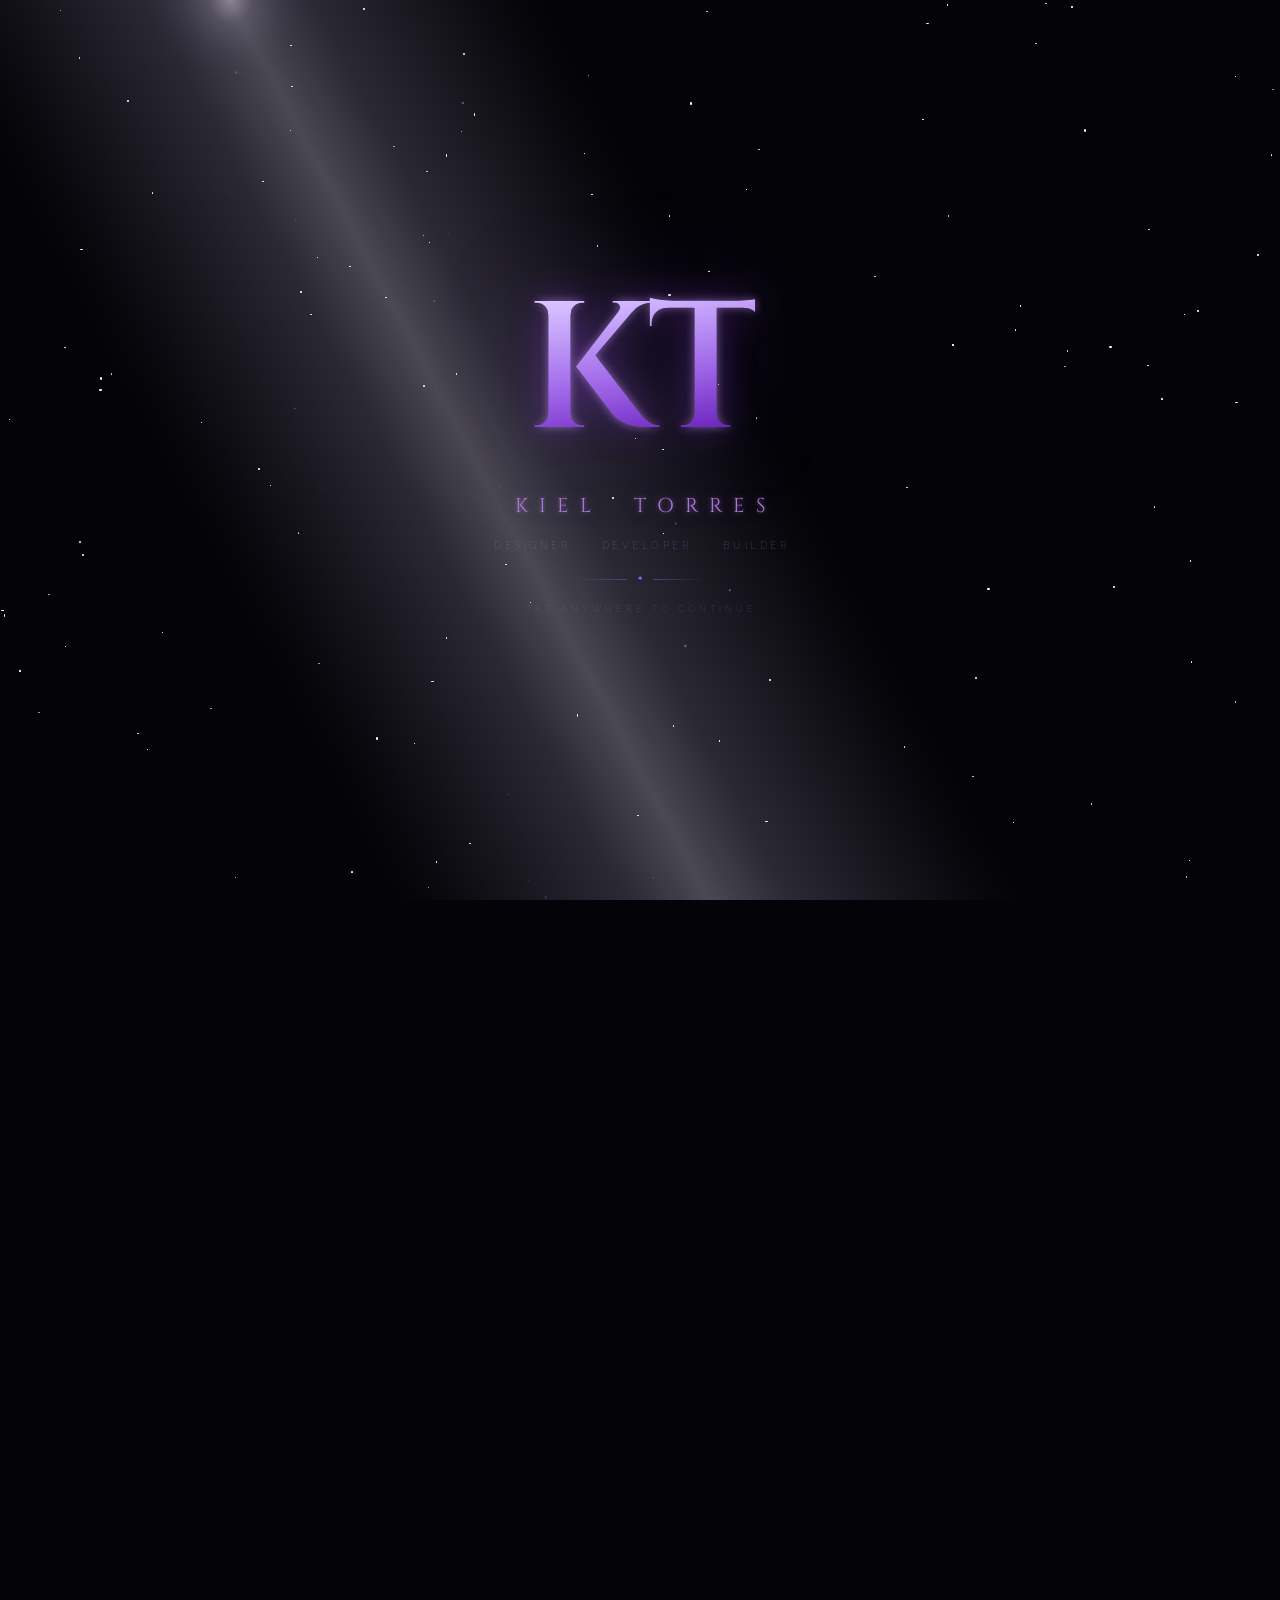
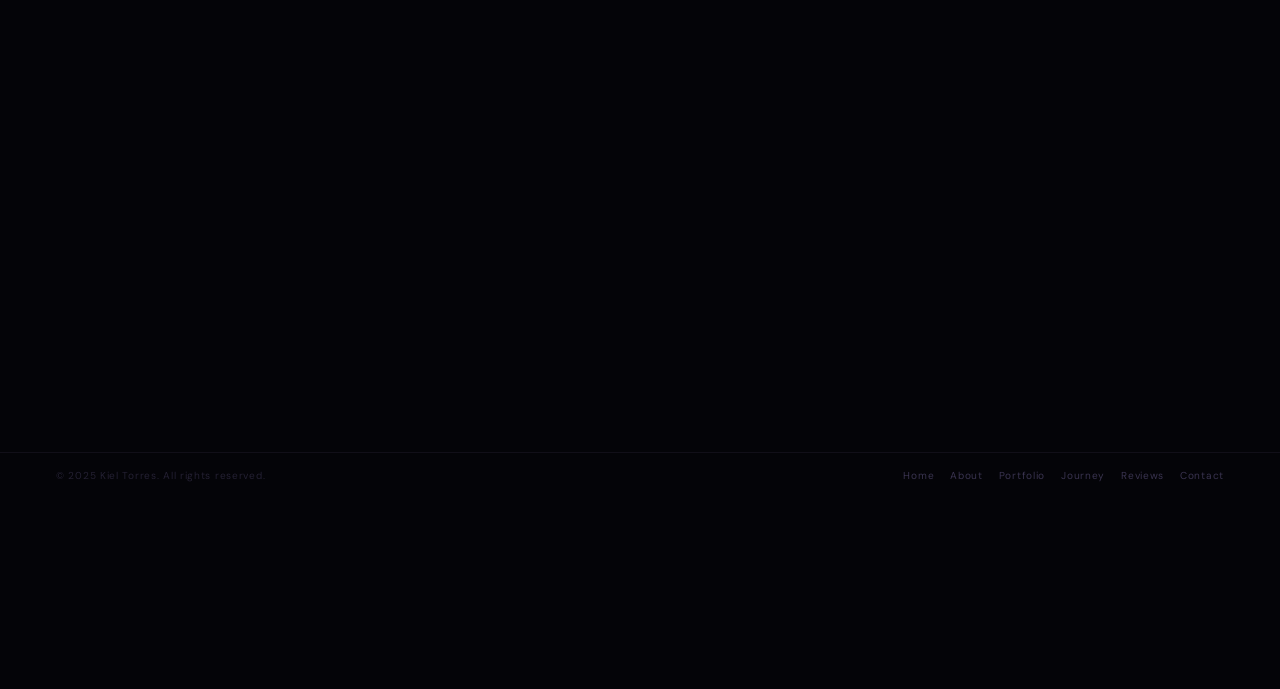
==== commit b5ff0cbb: "Update index.html" ====
--- a/index.html
+++ b/index.html
@@ -143,7 +143,7 @@
   <div class="about-grid">
     <div class="about-img-wrap r d2">
       <div class="about-frame">
-        <img src="https://placehold.co/240x300/0c0a1a/8b6fd4?text=KT" alt="Kiel Torres" class="about-photo" loading="lazy" draggable="false" onerror="this.style.display='none';this.nextElementSibling.style.display='flex'"/>
+        <img src="images/profile.jpg" alt="Kiel Torres" class="about-photo" loading="lazy" draggable="false" onerror="this.style.display='none';this.nextElementSibling.style.display='flex'"/>
         <div class="img-shield" id="img-shield" aria-hidden="true"></div>
         <div class="about-photo-fallback" style="display:none">
           <svg width="48" height="48" viewBox="0 0 24 24" fill="none" stroke="#b8a0e8" stroke-width=".9"><circle cx="12" cy="8" r="4"/><path d="M4 20c0-4 3.6-7 8-7s8 3 8 7"/></svg>
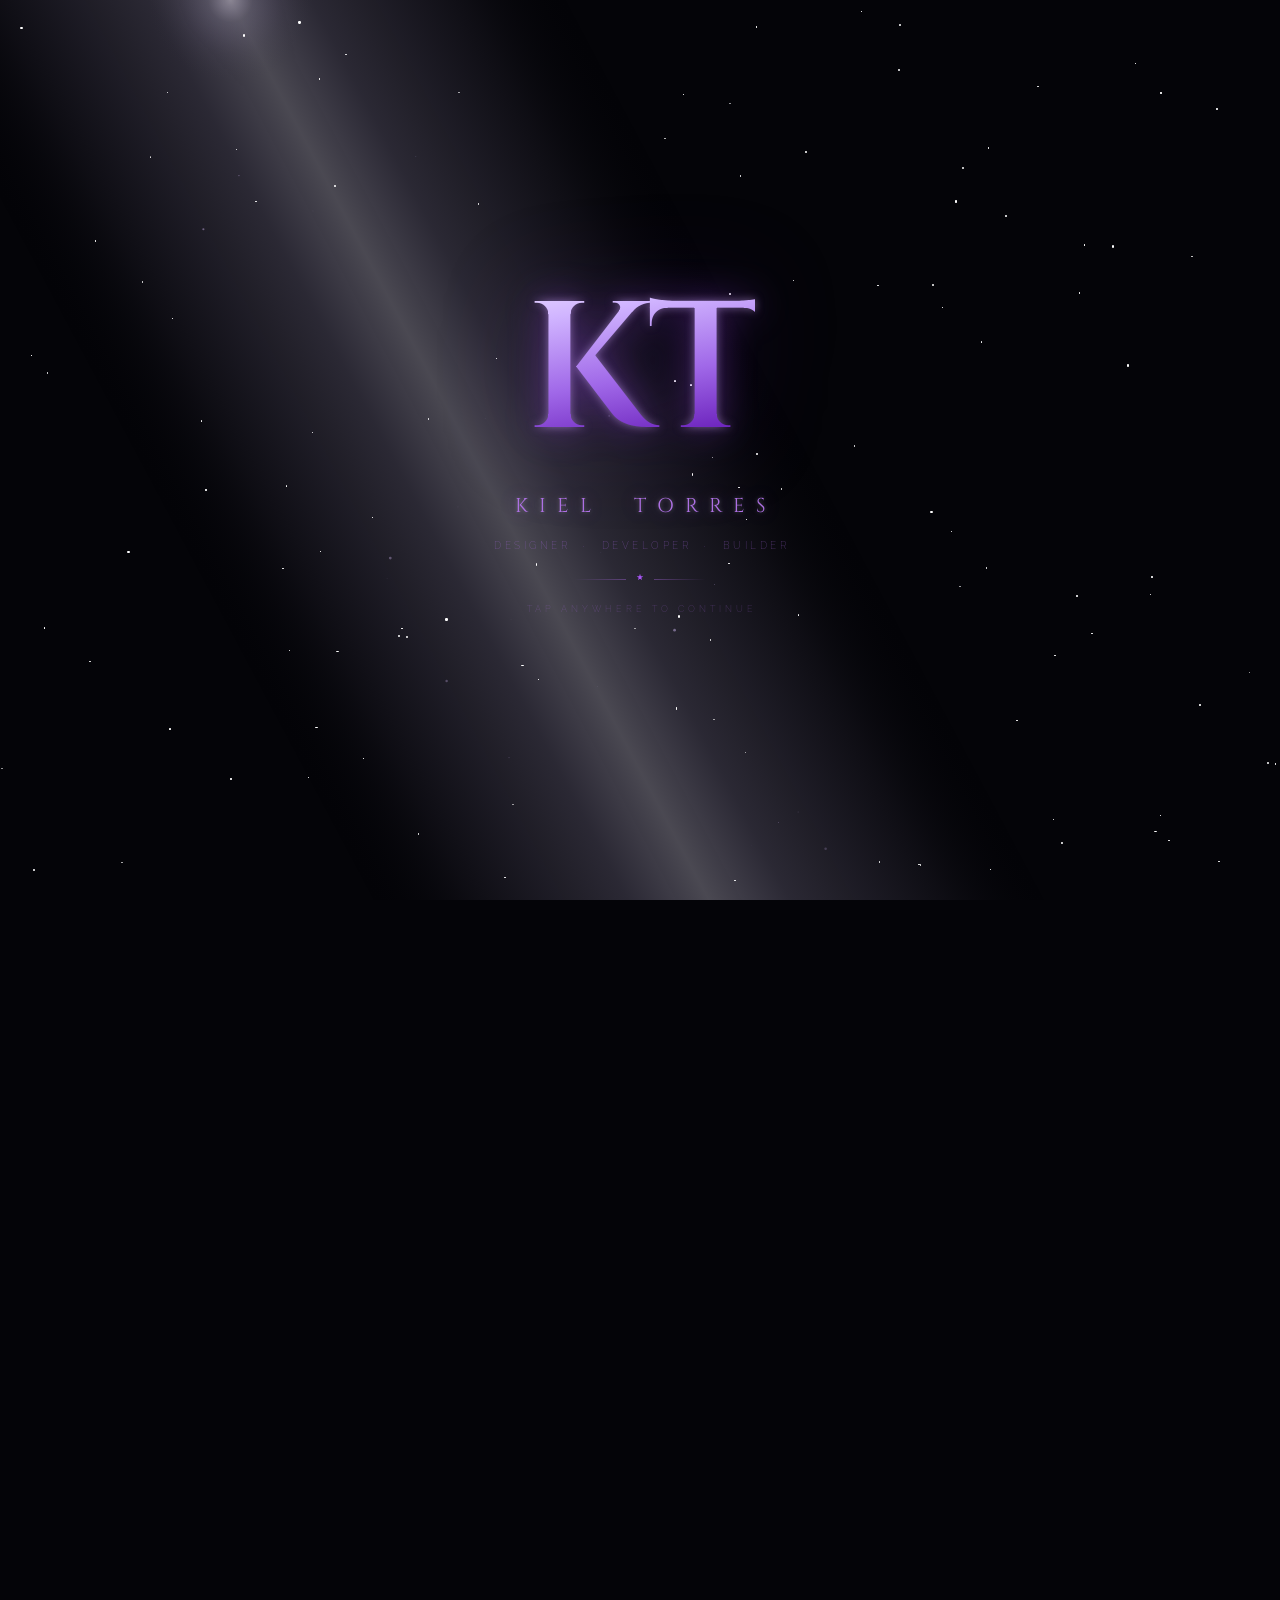
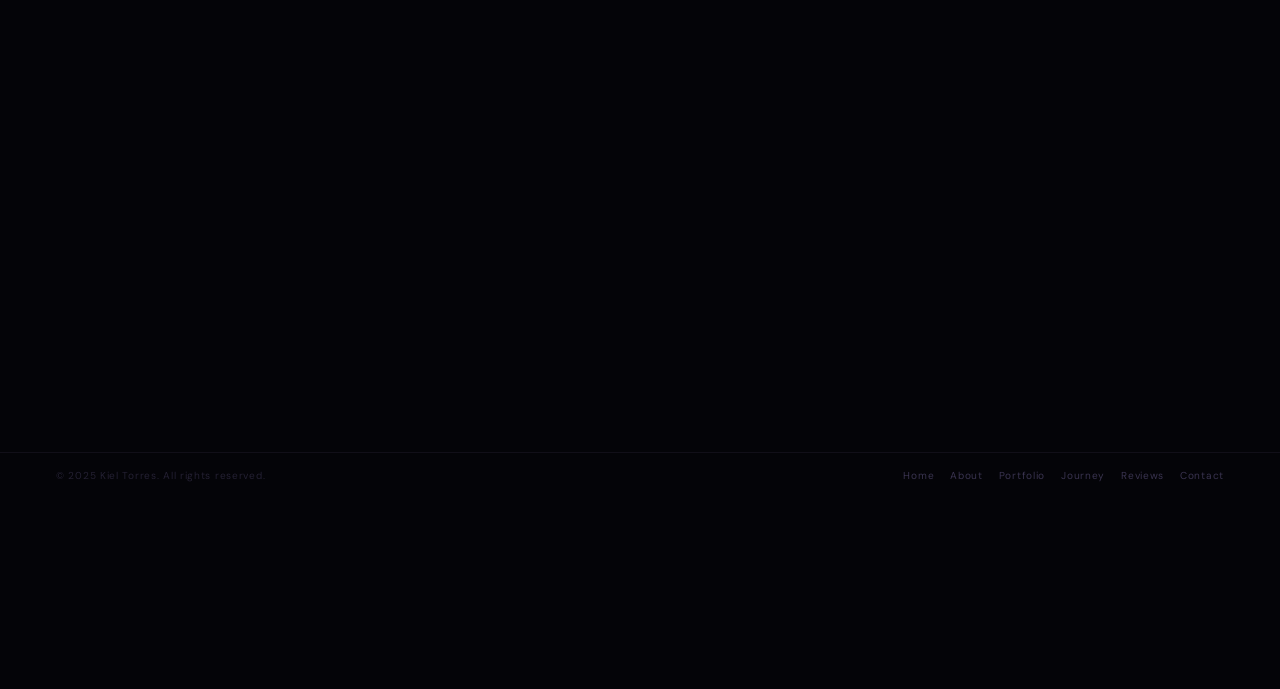
==== commit 29d6bde2: "Rename index-15.html to index.html" ====
--- a/index.html
+++ b/index.html
@@ -5,14 +5,14 @@
 <meta name="viewport" content="width=device-width,initial-scale=1,viewport-fit=cover"/>
 <meta name="description" content="Kiel Torres - Web Developer, Discord Bot Dev and Lua Scripter"/>
 <title>Kiel Torres | Developer & Designer Portfolio</title>
-<link rel="icon" href="data:," />
+<link rel="icon" href="./images/favicon.jpeg" type="image/jpeg"/>
+<link rel="apple-touch-icon" href="./images/favicon.jpeg"/>
 <link rel="preconnect" href="https://fonts.googleapis.com"/>
 <link rel="preconnect" href="https://fonts.gstatic.com" crossorigin/>
 <link href="https://fonts.googleapis.com/css2?family=Syne:wght@600;700;800;900&family=DM+Sans:ital,wght@0,300;0,400;0,500;1,300&family=Cinzel:wght@400;600&family=Raleway:wght@200;300&display=swap" rel="stylesheet"/>
 <link rel="stylesheet" href="style.css"/>
 </head>
 <body>
-
 <div id="intro">
   <canvas id="intro-beam"></canvas>
   <div id="stars"></div>
@@ -30,7 +30,7 @@
     <div class="intro-sub">designer &nbsp;·&nbsp; developer &nbsp;·&nbsp; builder</div>
     <div class="intro-divider">
       <div class="dl"></div>
-      <span class="dstar">✦</span>
+      <span class="dstar"><svg width="8" height="8" viewBox="0 0 24 24" fill="currentColor"><path d="M12 2l2.4 7.4H22l-6.2 4.5 2.4 7.4L12 17l-6.2 4.3 2.4-7.4L2 9.4h7.6z"/></svg></span>
       <div class="dl r"></div>
     </div>
     <div class="intro-cta">tap anywhere to continue</div>
@@ -40,6 +40,7 @@
 <div id="grain"><canvas id="grain-c"></canvas></div>
 <div id="cur"></div>
 <canvas id="beam-c"></canvas>
+
 
 
 <div id="prog"></div>
@@ -120,7 +121,7 @@
     <div class="hero-role r" id="hero-tag-el"><span class="tw-cur"></span></div>
     <div class="hero-greeting r d1">hey, welcome</div>
     <h1 class="hero-name r d2">I'm <span class="gr">Kiel Torres.</span></h1>
-    <p class="hero-bio r d3">I make <em>websites</em>, <em>Discord bots</em>, and all the stuff in between — dashboards, key systems, portfolios. I also write <em>Roblox Lua scripts</em> when I'm not doing that.</p>
+    <p class="hero-bio r d3">I make <em>websites</em>, <em>Discord bots</em>, and all the stuff in between  -  dashboards, key systems, portfolios. I also write <em>Roblox Lua scripts</em> when I'm not doing that.</p>
     <div class="hero-stats r d4">
       <div class="stat-box"><div class="stat-num" data-target="15" data-suffix="+">0</div><div class="stat-lbl">Projects</div></div>
       <div class="stat-box"><div class="stat-num" data-target="1" data-suffix="yr">0</div><div class="stat-lbl">Experience</div></div>
@@ -138,12 +139,12 @@
 <section id="about">
   <div class="about-header">
     <div class="sec-label r">a bit about me</div>
-    <h2 class="sec-title r d1">Who I Am</h2>
+    <h2 class="sec-title r d1">About me</h2>
   </div>
   <div class="about-grid">
     <div class="about-img-wrap r d2">
       <div class="about-frame">
-        <img src="images/profile.jpg" alt="Kiel Torres" class="about-photo" loading="lazy" draggable="false" onerror="this.style.display='none';this.nextElementSibling.style.display='flex'"/>
+        <img src="./images/profile.jpg" alt="Kiel Torres" class="about-photo" loading="lazy" draggable="false" onerror="this.style.display='none';this.nextElementSibling.style.display='flex'"/>
         <div class="img-shield" id="img-shield" aria-hidden="true"></div>
         <div class="about-photo-fallback" style="display:none">
           <svg width="48" height="48" viewBox="0 0 24 24" fill="none" stroke="#b8a0e8" stroke-width=".9"><circle cx="12" cy="8" r="4"/><path d="M4 20c0-4 3.6-7 8-7s8 3 8 7"/></svg>
@@ -153,8 +154,8 @@
     </div>
     <div class="about-body">
       <div class="about-txt r d3">
-        <p>I'm <strong>Kiel Torres</strong>, a student freelancer who builds <strong>websites</strong> and <strong>Discord bots</strong>. I do polished web UIs, dashboards, landing pages, and bots with key systems and HWID verification.</p>
-        <p>I also write <strong>Lua scripts for Roblox</strong> — ESP, aimbot, pathfinding AI, HWID loaders, you name it. Whatever I'm working on, I try to make sure it actually works and doesn't look like trash doing it.</p>
+        <p>I'm <strong>Kiel Torres</strong>, a student freelancer who builds <strong>websites</strong> and <strong>Discord bots</strong>. I do websites, dashboards, landing pages, and bots with key systems and HWID verification.</p>
+        <p>I also write <strong>Lua scripts for Roblox</strong>  -  ESP, aimbot, pathfinding AI, HWID loaders, you name it. Whatever the project, I make sure it works right and looks good.</p>
       </div>
       <div class="info-cards r d4">
         <div class="info-card">
@@ -175,7 +176,7 @@
         </div>
       </div>
       <div class="about-actions r d5">
-        <a href="#contact" class="btn btn-fill">Get In Touch <svg width="12" height="12" viewBox="0 0 24 24" fill="none" stroke="currentColor" stroke-width="2.5"><line x1="5" y1="12" x2="19" y2="12"/><polyline points="12 5 19 12 12 19"/></svg></a>
+        <a href="#contact" class="btn btn-fill"> Let's talk <svg width="12" height="12" viewBox="0 0 24 24" fill="none" stroke="currentColor" stroke-width="2.5"><line x1="5" y1="12" x2="19" y2="12"/><polyline points="12 5 19 12 12 19"/></svg></a>
         <a href="#portfolio" class="btn">View Projects</a>
       </div>
 
@@ -195,25 +196,25 @@
     <div class="svc-card r d2">
       <div class="svc-icon"><svg viewBox="0 0 24 24" fill="none" stroke="currentColor" stroke-width="1.8"><rect x="2" y="3" width="20" height="14" rx="2"/><path d="M8 21h8M12 17v4"/></svg></div>
       <div class="svc-title">Web Development</div>
-      <div class="svc-desc">Portfolios, landing pages, dashboards — built with clean HTML, CSS and JS. I handle everything from the design to deploying it on GitHub Pages or wherever you want it.</div>
+      <div class="svc-desc">Portfolios, landing pages, dashboards  -  built with clean HTML, CSS and JS. I handle everything from the design to deploying it on GitHub Pages or wherever you want it.</div>
       <div class="svc-dots"><div class="svc-dot"></div><div class="svc-dot"></div><div class="svc-dot"></div></div>
     </div>
     <div class="svc-card r d3">
       <div class="svc-icon"><svg viewBox="0 0 24 24" fill="none" stroke="currentColor" stroke-width="1.8"><path d="M20.317 4.37a19.791 19.791 0 0 0-4.885-1.515.074.074 0 0 0-.079.037c-.21.375-.444.864-.608 1.25a18.27 18.27 0 0 0-5.487 0 12.64 12.64 0 0 0-.617-1.25.077.077 0 0 0-.079-.037A19.736 19.736 0 0 0 3.677 4.37a.07.07 0 0 0-.032.027C.533 9.046-.32 13.58.099 18.057c.003.012.01.024.023.031a19.9 19.9 0 0 0 5.993 3.03.078.078 0 0 0 .084-.028 14.09 14.09 0 0 0 1.226-1.994.076.076 0 0 0-.041-.106 13.107 13.107 0 0 1-1.872-.892.077.077 0 0 1-.008-.128 10.2 10.2 0 0 0 .372-.292.074.074 0 0 1 .077-.01c3.928 1.793 8.18 1.793 12.062 0a.074.074 0 0 1 .078.01c.12.098.246.198.373.292a.077.077 0 0 1-.006.127 12.299 12.299 0 0 1-1.873.892.077.077 0 0 0-.041.107c.36.698.772 1.362 1.225 1.993a.076.076 0 0 0 .084.028 19.839 19.839 0 0 0 6.002-3.03.077.077 0 0 0 .032-.054c.5-5.177-.838-9.674-3.549-13.66a.061.061 0 0 0-.031-.03z"/></svg></div>
       <div class="svc-title">Discord Bot Dev</div>
-      <div class="svc-desc">Bots that actually do things — slash commands, HWID verification, subscription tiers, Firebase sync, auto-delivery. Built on Discord.js v14 and set up properly from the start.</div>
+      <div class="svc-desc">Bots that actually do things  -  slash commands, HWID verification, subscription tiers, Firebase sync, auto-delivery. Built on Discord.js v14 and set up properly from the start.</div>
       <div class="svc-dots"><div class="svc-dot"></div><div class="svc-dot"></div><div class="svc-dot"></div></div>
     </div>
     <div class="svc-card r d4">
       <div class="svc-icon"><svg viewBox="0 0 24 24" fill="none" stroke="currentColor" stroke-width="1.8"><path d="M21 2l-2 2m-7.61 7.61a5.5 5.5 0 1 1-7.778 7.778 5.5 5.5 0 0 1 7.777-7.777zm0 0L15.5 7.5m0 0l3 3L22 7l-3-3m-3.5 3.5L19 4"/></svg></div>
       <div class="svc-title">Key Systems</div>
-      <div class="svc-desc">Full key lifecycle — generate, HWID bind, set expiry, tier cooldowns, revoke, reset. Synced with Discord slash commands and Firebase in real time.</div>
+      <div class="svc-desc">Key generation, HWID binding, expiry, tiers and revocation. Everything synced between the bot and your panel in real time.</div>
       <div class="svc-dots"><div class="svc-dot"></div><div class="svc-dot"></div><div class="svc-dot"></div></div>
     </div>
     <div class="svc-card r d5">
       <div class="svc-icon"><svg viewBox="0 0 24 24" fill="none" stroke="currentColor" stroke-width="1.8"><circle cx="12" cy="12" r="10"/><polygon points="10 8 16 12 10 16 10 8"/></svg></div>
       <div class="svc-title">Roblox Lua Scripting</div>
-      <div class="svc-desc">Custom Roblox scripts — ESP, aimbot, pathfinding AI, HWID-protected loaders. Clean code, solid anti-detection. I know what I'm doing here.</div>
+      <div class="svc-desc">Custom Roblox scripts  -  ESP, aimbot, pathfinding AI, HWID-protected loaders. Clean code, solid anti-detection. I know what I'm doing here.</div>
       <div class="svc-dots"><div class="svc-dot"></div><div class="svc-dot"></div><div class="svc-dot"></div></div>
     </div>
   </div>
@@ -275,26 +276,26 @@
 <section id="timeline">
   <div class="about-header">
     <div class="sec-label r">how I got here</div>
-    <h2 class="sec-title r d1">My Journey</h2>
+    <h2 class="sec-title r d1">How I got here</h2>
   </div>
   <div class="tl-wrap">
     <div class="tl-item r d2">
       <div class="tl-dot"></div>
-      <div class="tl-year">Jan 2026 — Present</div>
+      <div class="tl-year">Jan 2026 to Present</div>
       <div class="tl-title">Freelance Developer</div>
-      <div class="tl-desc">Taking commissions full time now. Building portfolios, landing pages, Discord bots and key systems for clients. I handle everything — design, code, and getting it deployed.</div>
+      <div class="tl-desc">Taking commissions full time now. Building portfolios, landing pages, Discord bots and key systems for clients. I handle everything  -  design, code, and getting it deployed.</div>
       <div class="tl-badge"><svg width="10" height="10" viewBox="0 0 24 24" fill="none" stroke="currentColor" stroke-width="2.5"><circle cx="12" cy="12" r="10"/><polyline points="12 6 12 12 16 14"/></svg> Active</div>
     </div>
     <div class="tl-item r d3">
       <div class="tl-dot"></div>
-      <div class="tl-year">Oct — Dec 2025</div>
+      <div class="tl-year">Oct to Dec 2025</div>
       <div class="tl-title">Discord Bots and Key Systems</div>
       <div class="tl-desc">Shipped my first Discord bots using Discord.js v14. Built key systems with HWID binding, Firebase sync and auto-delivery. Started getting actual paid work through the Roblox community.</div>
       <div class="tl-badge">Discord.js · Firebase</div>
     </div>
     <div class="tl-item r d4">
       <div class="tl-dot"></div>
-      <div class="tl-year">Aug — Sep 2025</div>
+      <div class="tl-year">Aug to Sep 2025</div>
       <div class="tl-title">First Projects and Lua Scripting</div>
       <div class="tl-desc">Built my first real static sites and got deep into Roblox Lua scripting. Picked up ESP, aimbot and HWID-protected loaders. I learned fast because I just kept shipping things and figuring out problems as they came.</div>
       <div class="tl-badge">HTML · CSS · Lua</div>
@@ -303,7 +304,7 @@
       <div class="tl-dot"></div>
       <div class="tl-year">July 2025</div>
       <div class="tl-title">Wrote My First Line of Code</div>
-      <div class="tl-desc">Started with HTML and CSS out of curiosity. No tutorials, just messing around until things worked. That was it — I was hooked.</div>
+      <div class="tl-desc">Started with HTML and CSS out of curiosity. No tutorials, just messing around until things worked. That was it  -  I was hooked.</div>
       <div class="tl-badge">HTML · CSS · JavaScript</div>
     </div>
   </div>
@@ -342,12 +343,12 @@
 
 <section id="contact">
   <div class="about-header">
-    <div class="sec-label r">let's talk</div>
-    <h2 class="sec-title r d1">Get In Touch</h2>
+    <div class="sec-label r">contact</div>
+    <h2 class="sec-title r d1">Hit me up</h2>
   </div>
   <div class="contact-grid">
     <div class="contact-info r d2">
-      <p class="contact-intro">Need a site, a bot, or a Lua script? Just reach out. I usually reply within a day, sometimes faster.</p>
+      <p class="contact-intro">Got a project in mind? Message me on Discord or email. I reply fast.</p>
       <div class="contact-items">
         <div class="contact-item">
           <div class="contact-item-icon"><svg viewBox="0 0 24 24" fill="none" stroke="currentColor" stroke-width="2"><path d="M4 4h16c1.1 0 2 .9 2 2v12c0 1.1-.9 2-2 2H4c-1.1 0-2-.9-2-2V6c0-1.1.9-2 2-2z"/><polyline points="22,6 12,13 2,6"/></svg></div>
--- a/style.css
+++ b/style.css
@@ -105,13 +105,13 @@
 .mob-socials a{width:36px;height:36px;border-radius:50%;border:1px solid var(--b1);background:rgba(180,150,240,.03);display:flex;align-items:center;justify-content:center;color:var(--pp2);text-decoration:none;transition:border-color .18s,background .18s}
 .mob-socials a:hover{border-color:var(--b2);background:rgba(180,150,240,.08)}
 
-/* ── BUTTONS — two distinct personalities ── */
+/* ── BUTTONS  -  two distinct personalities ── */
 .btn{position:relative;display:inline-flex;align-items:center;gap:.40rem;padding:.60rem 1.25rem;font-family:'DM Sans',sans-serif;font-size:.70rem;font-weight:500;letter-spacing:.10em;text-transform:uppercase;line-height:1;color:var(--pp);background:transparent;border:1px solid var(--b2);border-radius:var(--r1);text-decoration:none;cursor:pointer;transition:color .26s,border-color .28s,background .28s,box-shadow .28s,transform .12s;-webkit-user-select:none;user-select:none;overflow:hidden}
 .btn::before{content:'';position:absolute;inset:0;background:linear-gradient(135deg,rgba(180,150,240,.12),transparent);opacity:0;transition:opacity .28s}
 @media(hover:hover){.btn:hover{color:#fff;border-color:var(--pp);background:rgba(180,150,240,.07);box-shadow:0 0 22px 7px rgba(180,150,240,.38),0 0 44px 12px rgba(140,100,220,.16)}.btn:hover::before{opacity:1}}
 .btn:active{transform:scale(.96)}
 .btn-sm{padding:.34rem .75rem;font-size:.64rem}
-/* filled button — slightly warmer tint to differ from outline */
+/* filled button  -  slightly warmer tint to differ from outline */
 .btn-fill{background:rgba(110,32,174,.14);border-color:rgba(180,150,240,.30);box-shadow:none}
 @media(hover:hover){.btn-fill:hover{background:rgba(130,90,210,.22);box-shadow:0 0 26px 8px rgba(180,150,240,.38)}}
 .btn-icon{width:38px;height:38px;padding:0;justify-content:center;border-radius:9px;color:var(--pp2)}
@@ -119,10 +119,10 @@
 .page{position:relative;z-index:1}
 section{padding:clamp(3rem,7vw,5.5rem) clamp(1.1rem,5vw,3.5rem)}
 
-/* ── DIVIDER — thinner, softer ── */
+/* ── DIVIDER  -  thinner, softer ── */
 .divider{width:100%;height:1px;background:linear-gradient(to right,transparent,rgba(180,150,240,.10),transparent)}
 
-/* ── SECTION LABELS — less perfectly uniform ── */
+/* ── SECTION LABELS  -  less perfectly uniform ── */
 .sec-label{display:inline-flex;align-items:center;gap:.5rem;font-size:.65rem;letter-spacing:.20em;text-transform:uppercase;color:var(--pp3);line-height:1;margin-bottom:.5rem;font-family:'DM Sans',sans-serif}
 .sec-label::before{content:'//';font-size:.58rem;color:var(--pp3);opacity:.5;letter-spacing:0;flex-shrink:0}
 .sec-title{font-family:'Syne',sans-serif;font-weight:900;font-size:clamp(1.5rem,3.8vw,2.4rem);line-height:1.08;letter-spacing:-.03em;color:var(--t1);margin-bottom:1.2rem;word-break:break-word;overflow-wrap:break-word}
@@ -131,7 +131,7 @@
 .r.v{opacity:1;transform:none}
 .d1{transition-delay:.06s}.d2{transition-delay:.13s}.d3{transition-delay:.20s}.d4{transition-delay:.27s}.d5{transition-delay:.34s}.d6{transition-delay:.41s}
 
-/* ── HERO — more asymmetric, less centered-template feel ── */
+/* ── HERO  -  more asymmetric, less centered-template feel ── */
 #home{min-height:100vh;min-height:100svh;display:flex;align-items:center;justify-content:flex-start;padding:clamp(4rem,10vw,5.5rem) clamp(1.1rem,5vw,3.5rem) clamp(2.5rem,6vw,3.5rem);position:relative;overflow:hidden}
 .hero-inner{max-width:580px;width:100%;position:relative;z-index:1}
 .hero-role{display:flex;align-items:center;gap:.6rem;font-size:.68rem;letter-spacing:.18em;text-transform:uppercase;color:var(--pp2);line-height:1;margin-bottom:1.4rem;min-height:1.1em}
@@ -144,7 +144,7 @@
 .hero-bio{font-size:.90rem;color:var(--t2);line-height:1.80;margin-bottom:2rem;max-width:470px}
 .hero-bio em{color:var(--pp2);font-style:normal;font-weight:500}
 
-/* stat boxes — uneven widths, not clone-stamped */
+/* stat boxes  -  uneven widths, not clone-stamped */
 .hero-stats{display:flex;gap:.45rem;margin-bottom:2rem;flex-wrap:wrap}
 .stat-box{border:1px solid var(--b1);border-radius:var(--r2);padding:.7rem .95rem;background:rgba(180,150,240,.010);min-width:78px;text-align:center;transition:border-color .22s,background .22s}
 .stat-box:first-child{min-width:88px}
@@ -164,7 +164,7 @@
 .about-header{margin-bottom:2.2rem}
 .about-grid{display:grid;grid-template-columns:230px 1fr;gap:3rem;align-items:start}
 .about-img-wrap{position:relative}
-/* photo frame — slightly taller aspect, less perfect */
+/* photo frame  -  slightly taller aspect, less perfect */
 .about-frame{width:100%;aspect-ratio:4/5;border:1px solid var(--b2);border-radius:18px;overflow:hidden;background:var(--bg3);position:relative}
 .about-frame::before{content:'';position:absolute;inset:0;background:radial-gradient(ellipse at 50% 0%,rgba(140,80,230,.18),transparent 65%);z-index:1;pointer-events:none}
 .about-photo{width:100%;height:100%;object-fit:cover;object-position:center top;display:block;position:absolute;inset:0;-webkit-user-drag:none;user-drag:none;-webkit-user-select:none;user-select:none;pointer-events:none}
@@ -178,7 +178,7 @@
 .about-txt p+p{margin-top:.85rem}
 .about-txt strong{color:var(--pp2);font-weight:500}
 
-/* info cards — slightly looser, not identical twins */
+/* info cards  -  slightly looser, not identical twins */
 .info-cards{display:grid;grid-template-columns:1fr 1fr;gap:.32rem}
 .info-card{display:flex;align-items:center;gap:.65rem;border:1px solid var(--b1);border-radius:12px;padding:.55rem .8rem;background:transparent;transition:border-color .20s,background .20s}
 @media(hover:hover){.info-card:hover{border-color:var(--b2);background:rgba(180,150,240,.028)}}
@@ -190,7 +190,7 @@
 @media(hover:hover){.info-val a:hover{color:var(--pp)}}
 .about-actions{display:flex;gap:.6rem;flex-wrap:wrap;align-items:center}
 
-/* ── SERVICES — cards with more visual variety ── */
+/* ── SERVICES  -  cards with more visual variety ── */
 #service{}
 .svc-grid{display:grid;grid-template-columns:repeat(auto-fit,minmax(255px,1fr));gap:.5rem}
 /* each card gets a unique left accent line colour */
@@ -437,7 +437,6 @@
 .skill-bar{height:100%;width:0;border-radius:999px;background:linear-gradient(90deg,var(--pp3),var(--pp));transition:width 1.1s cubic-bezier(.22,1,.36,1)}
 
 @media(max-width:599px){.s{display:none}#grain{display:none}}
-
 @keyframes avpulse-red{
   0%,100%{opacity:1;box-shadow:0 0 0 0 rgba(248,113,113,.7),0 0 6px 1px rgba(248,113,113,.4)}
   50%{opacity:.75;box-shadow:0 0 0 5px rgba(248,113,113,0),0 0 10px 3px rgba(248,113,113,.55)}
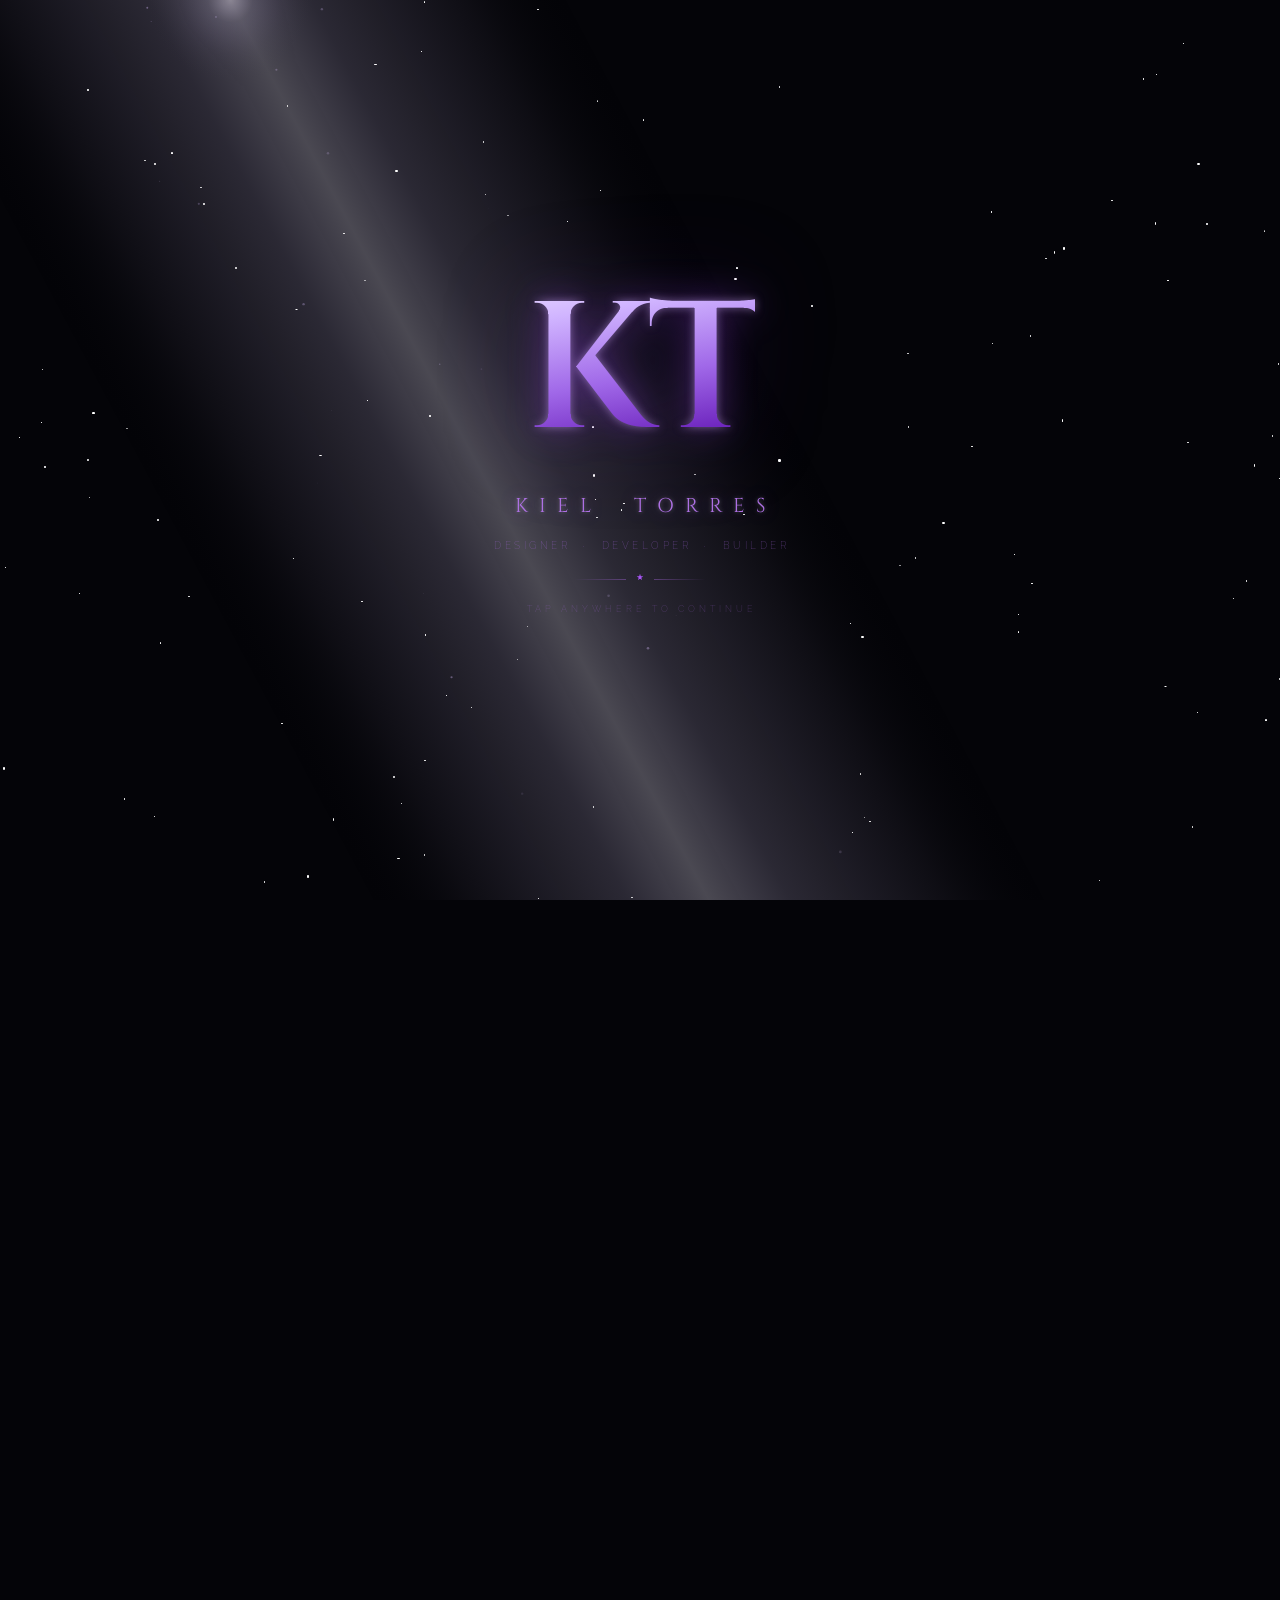
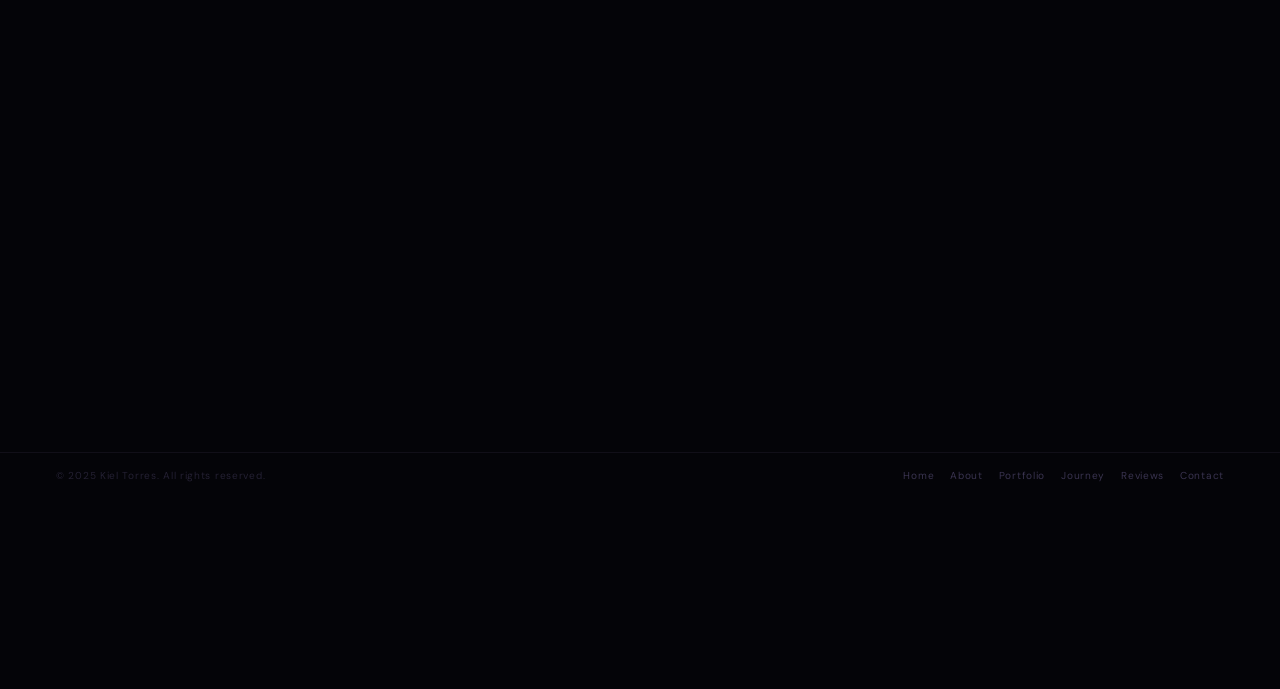
==== commit 5debce9f: "Update index.html" ====
--- a/index.html
+++ b/index.html
@@ -4,6 +4,11 @@
 <meta charset="UTF-8"/>
 <meta name="viewport" content="width=device-width,initial-scale=1,viewport-fit=cover"/>
 <meta name="description" content="Kiel Torres - Web Developer, Discord Bot Dev and Lua Scripter"/>
+<meta property="og:title" content="Kiel Torres | Developer & Designer Portfolio"/>
+<meta property="og:description" content="Kiel Torres - Web Developer, Discord Bot Dev and Lua Scripter"/>
+<meta property="og:image" content="https://raw.githubusercontent.com/yourusername/your-repo-name/main/images/preview.png"/>
+<meta property="og:url" content="https://yourusername.is-a.dev"/>
+<meta property="og:type" content="website"/>
 <title>Kiel Torres | Developer & Designer Portfolio</title>
 <link rel="icon" href="./images/favicon.jpeg" type="image/jpeg"/>
 <link rel="apple-touch-icon" href="./images/favicon.jpeg"/>
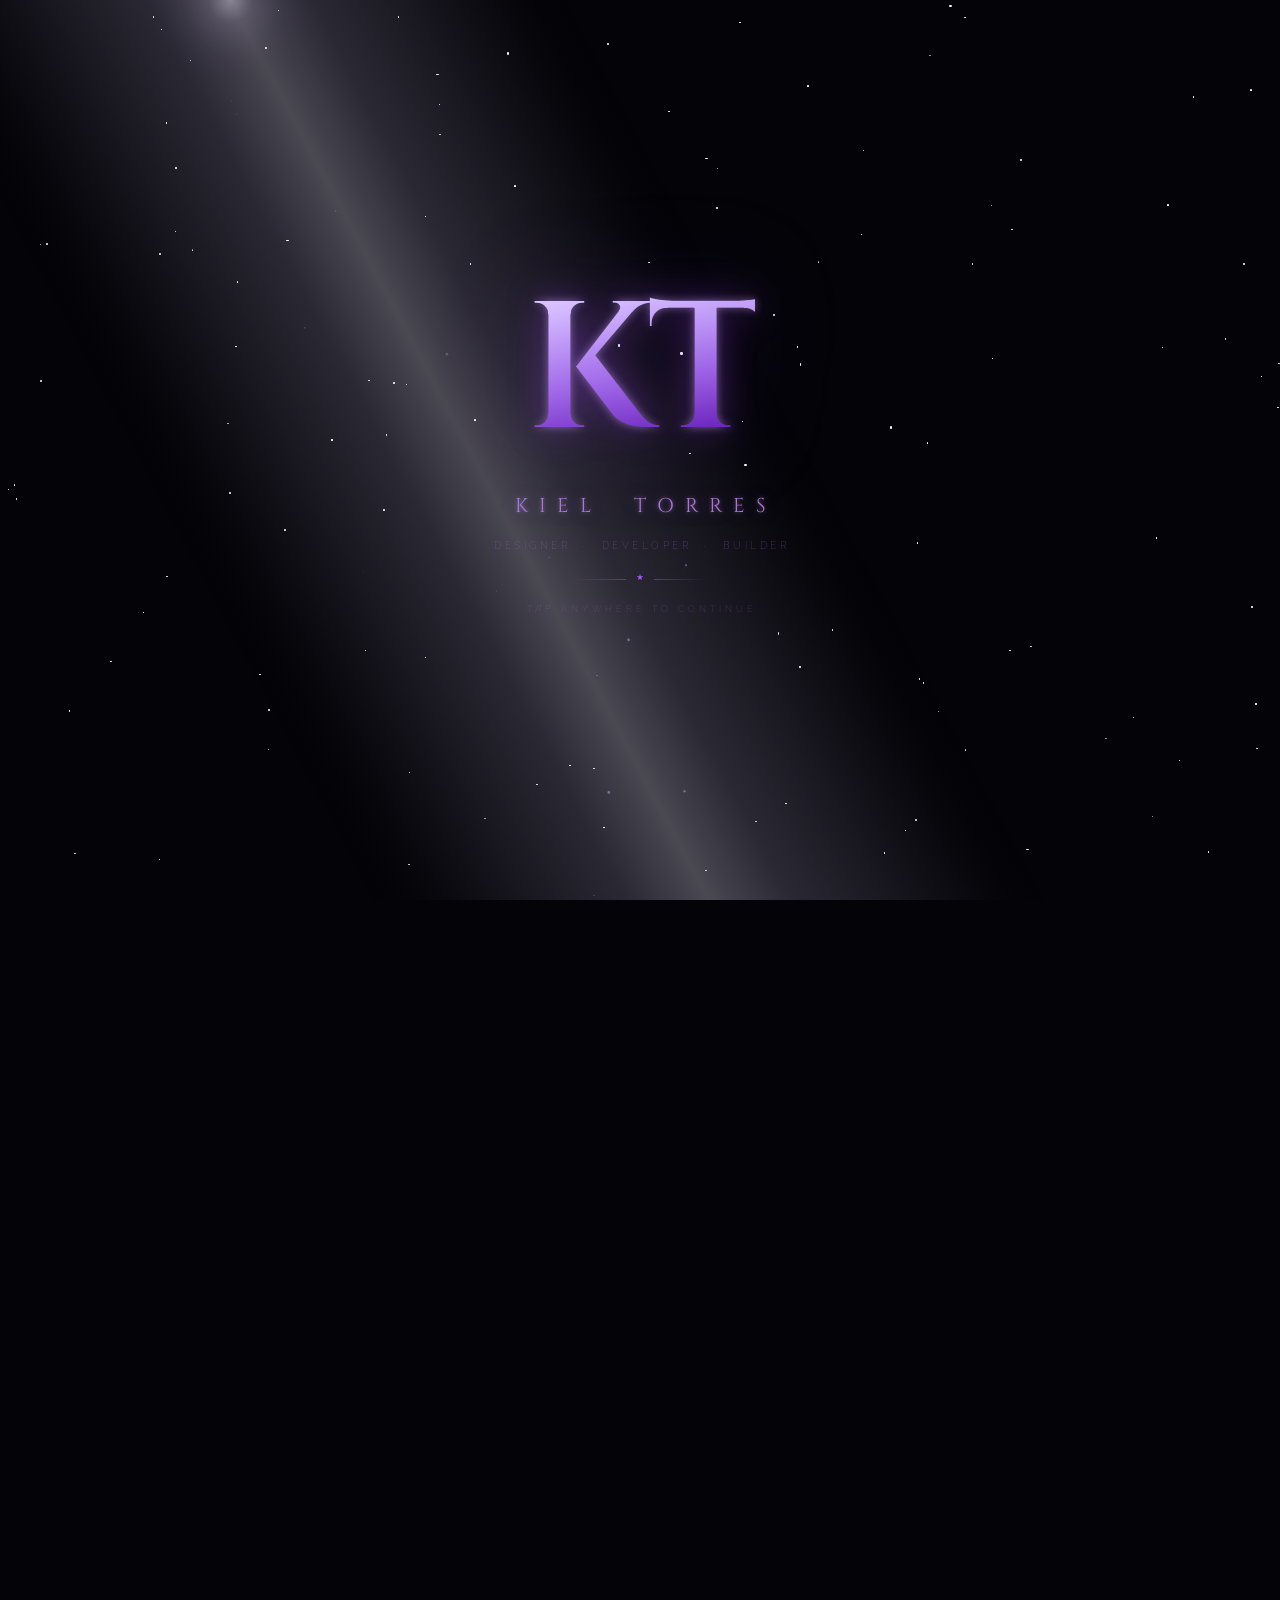
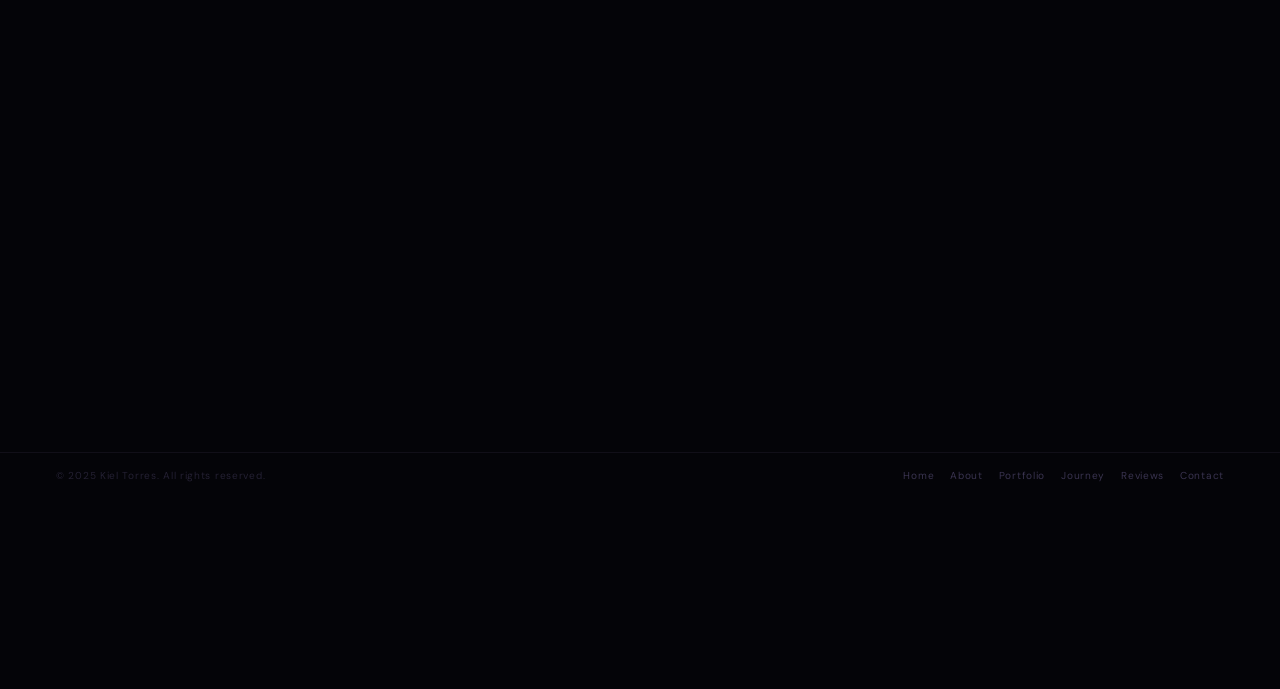
==== commit 932fefa7: "Update index.html" ====
--- a/index.html
+++ b/index.html
@@ -6,8 +6,8 @@
 <meta name="description" content="Kiel Torres - Web Developer, Discord Bot Dev and Lua Scripter"/>
 <meta property="og:title" content="Kiel Torres | Developer & Designer Portfolio"/>
 <meta property="og:description" content="Kiel Torres - Web Developer, Discord Bot Dev and Lua Scripter"/>
-<meta property="og:image" content="https://raw.githubusercontent.com/yourusername/your-repo-name/main/images/preview.png"/>
-<meta property="og:url" content="https://yourusername.is-a.dev"/>
+<meta property="og:image" content="https://raw.githubusercontent.com/kielsvu/Portfolio/main/images/preview.png"/>
+<meta property="og:url" content="https://kielsvu.is-a.dev/"/>
 <meta property="og:type" content="website"/>
 <title>Kiel Torres | Developer & Designer Portfolio</title>
 <link rel="icon" href="./images/favicon.jpeg" type="image/jpeg"/>
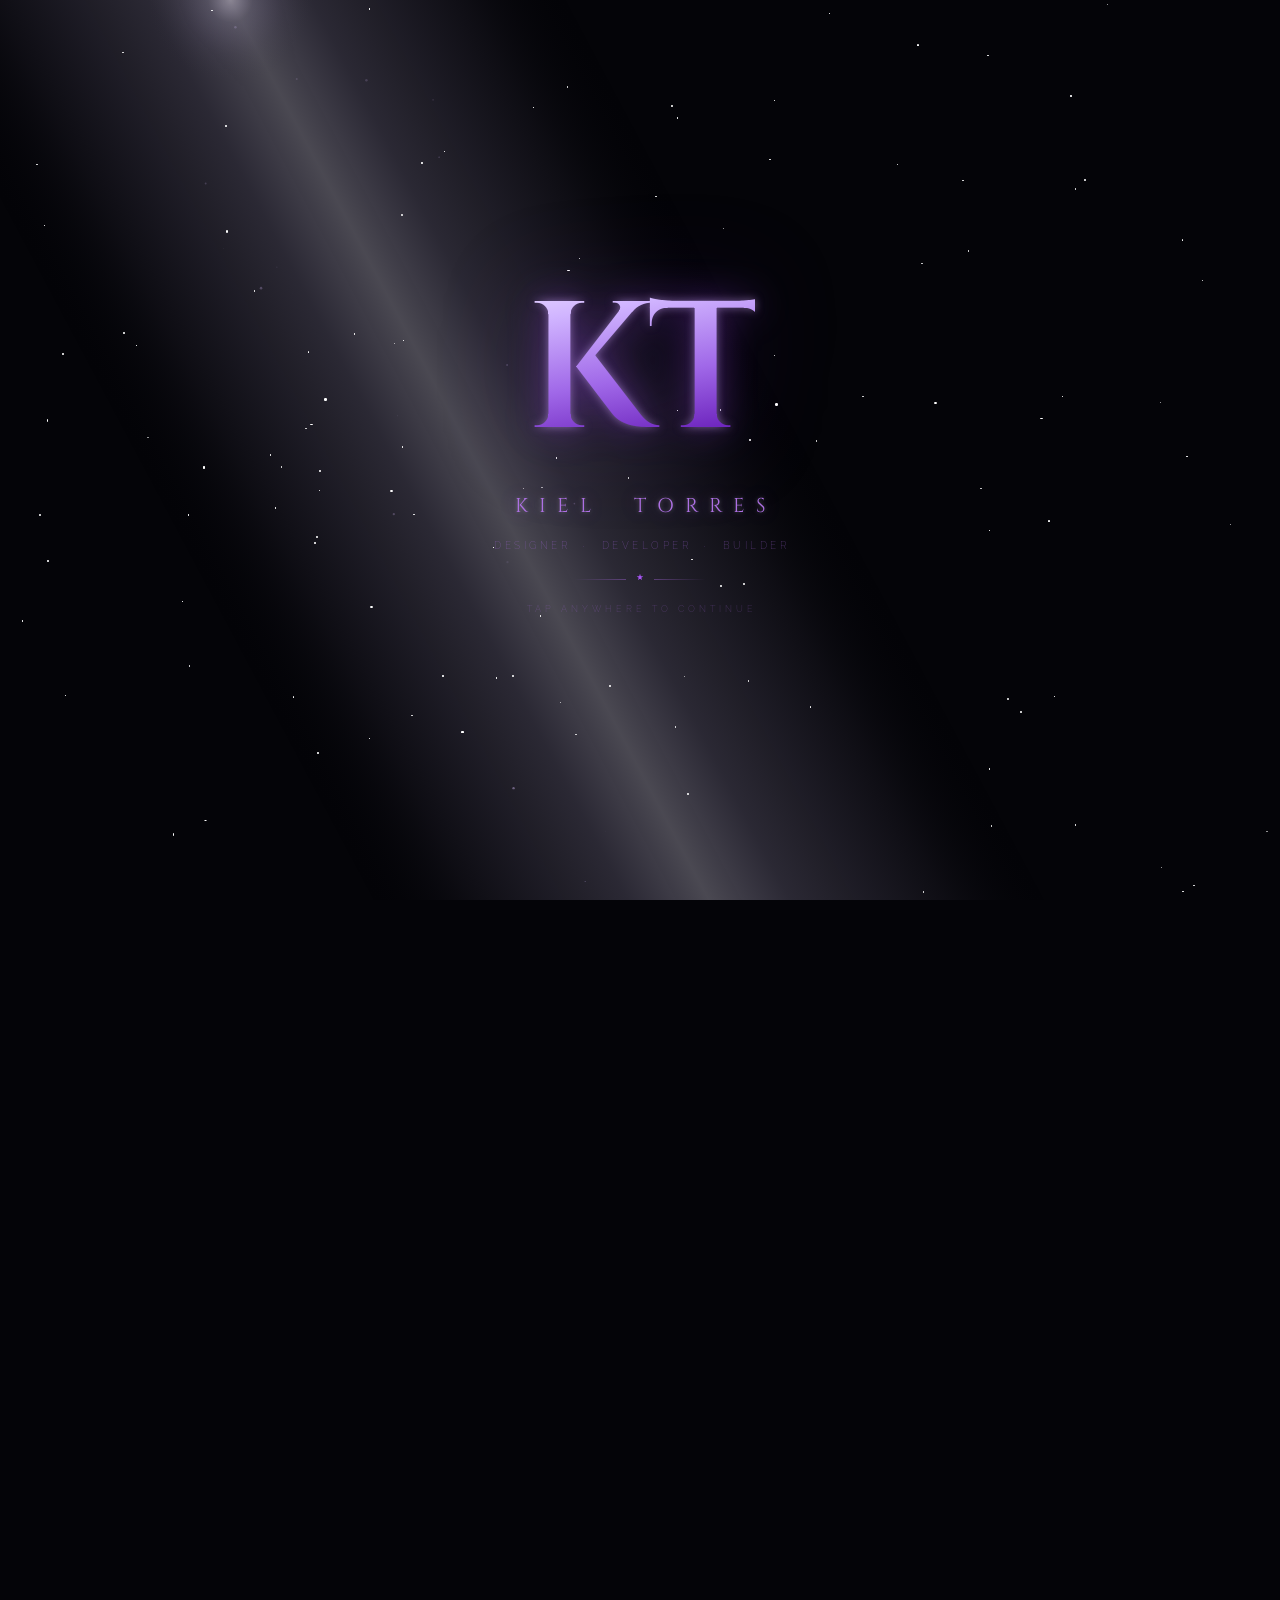
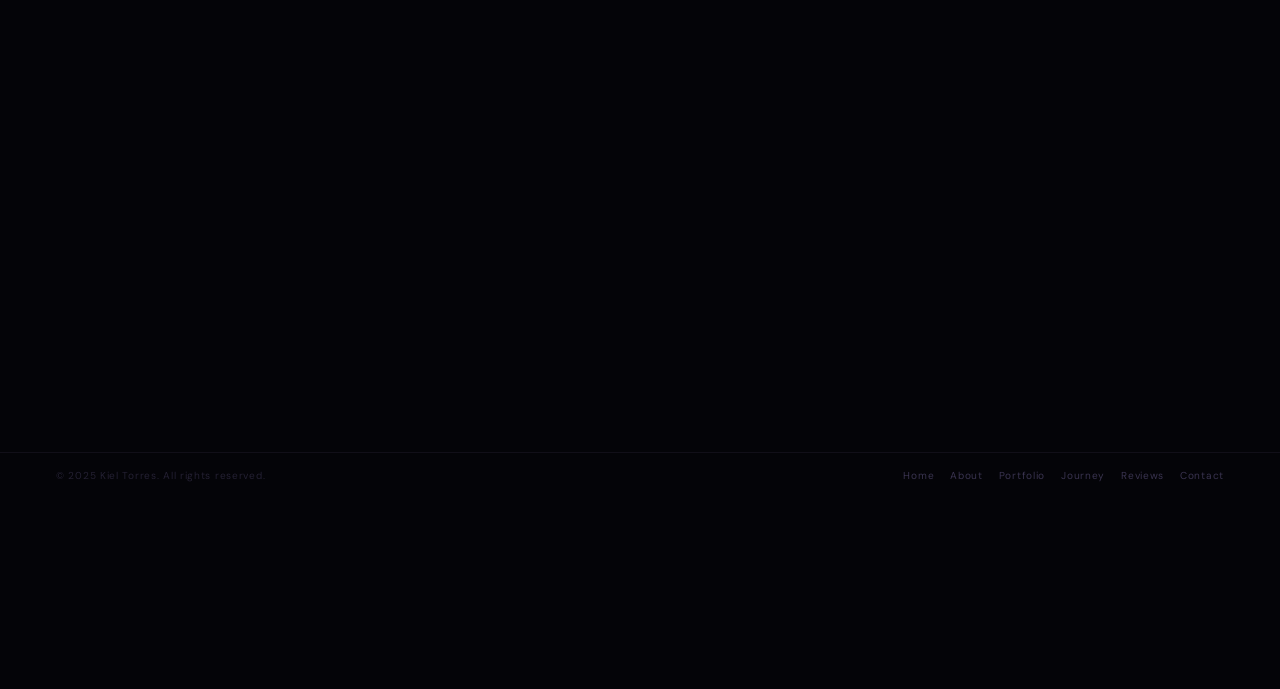
==== commit b9b84810: "Add files via upload" ====
--- a/index.html
+++ b/index.html
@@ -103,7 +103,7 @@
       <a href="https://github.com/kielsvu" aria-label="GitHub" target="_blank" rel="noopener">
         <svg width="15" height="15" viewBox="0 0 24 24" fill="none" stroke="currentColor" stroke-width="1.8"><path d="M9 19c-5 1.5-5-2.5-7-3m14 6v-3.87a3.37 3.37 0 0 0-.94-2.61c3.14-.35 6.44-1.54 6.44-7A5.44 5.44 0 0 0 20 4.77 5.07 5.07 0 0 0 19.91 1S18.73.65 16 2.48a13.38 13.38 0 0 0-7 0C6.27.65 5.09 1 5.09 1A5.07 5.07 0 0 0 5 4.77a5.44 5.44 0 0 0-1.5 3.78c0 5.42 3.3 6.61 6.44 7A3.37 3.37 0 0 0 9 18.13V22"/></svg>
       </a>
-      <a href="mailto:kieltrres@gmail.com" aria-label="Email">
+      <a href="#" id="email-link-1" aria-label="Email">
         <svg width="15" height="15" viewBox="0 0 24 24" fill="none" stroke="currentColor" stroke-width="1.8"><path d="M4 4h16c1.1 0 2 .9 2 2v12c0 1.1-.9 2-2 2H4c-1.1 0-2-.9-2-2V6c0-1.1.9-2 2-2z"/><polyline points="22,6 12,13 2,6"/></svg>
       </a>
       <a href="https://discord.com/users/trustkiel" aria-label="Discord" target="_blank" rel="noopener">
@@ -169,7 +169,7 @@
         </div>
         <div class="info-card">
           <div class="info-icon"><svg viewBox="0 0 24 24" fill="none" stroke="currentColor" stroke-width="2"><path d="M4 4h16c1.1 0 2 .9 2 2v12c0 1.1-.9 2-2 2H4c-1.1 0-2-.9-2-2V6c0-1.1.9-2 2-2z"/><polyline points="22,6 12,13 2,6"/></svg></div>
-          <div><div class="info-lbl">Email</div><div class="info-val"><a href="mailto:kieltrres@gmail.com">kieltrres@gmail.com</a></div></div>
+          <div><div class="info-lbl">Email</div><div class="info-val"><a href="#" id="email-link-2"></a></div></div>
         </div>
         <div class="info-card">
           <div class="info-icon"><svg viewBox="0 0 24 24" fill="none" stroke="currentColor" stroke-width="2"><path d="M20.317 4.37a19.791 19.791 0 0 0-4.885-1.515.074.074 0 0 0-.079.037c-.21.375-.444.864-.608 1.25a18.27 18.27 0 0 0-5.487 0 12.64 12.64 0 0 0-.617-1.25.077.077 0 0 0-.079-.037A19.736 19.736 0 0 0 3.677 4.37a.07.07 0 0 0-.032.027C.533 9.046-.32 13.58.099 18.057c.003.012.01.024.023.031a19.9 19.9 0 0 0 5.993 3.03.078.078 0 0 0 .084-.028 14.09 14.09 0 0 0 1.226-1.994.076.076 0 0 0-.041-.106 13.107 13.107 0 0 1-1.872-.892.077.077 0 0 1-.008-.128 10.2 10.2 0 0 0 .372-.292.074.074 0 0 1 .077-.01c3.928 1.793 8.18 1.793 12.062 0a.074.074 0 0 1 .078.01c.12.098.246.198.373.292a.077.077 0 0 1-.006.127 12.299 12.299 0 0 1-1.873.892.077.077 0 0 0-.041.107c.36.698.772 1.362 1.225 1.993a.076.076 0 0 0 .084.028 19.839 19.839 0 0 0 6.002-3.03.077.077 0 0 0 .032-.054c.5-5.177-.838-9.674-3.549-13.66a.061.061 0 0 0-.031-.03z"/></svg></div>
@@ -357,7 +357,7 @@
       <div class="contact-items">
         <div class="contact-item">
           <div class="contact-item-icon"><svg viewBox="0 0 24 24" fill="none" stroke="currentColor" stroke-width="2"><path d="M4 4h16c1.1 0 2 .9 2 2v12c0 1.1-.9 2-2 2H4c-1.1 0-2-.9-2-2V6c0-1.1.9-2 2-2z"/><polyline points="22,6 12,13 2,6"/></svg></div>
-          <div><div class="contact-item-lbl">Email</div><div class="contact-item-val"><a href="mailto:kieltrres@gmail.com">kieltrres@gmail.com</a></div></div>
+          <div><div class="contact-item-lbl">Email</div><div class="contact-item-val"><a href="#" id="email-link-3"></a></div></div>
         </div>
         <div class="contact-item">
           <div class="contact-item-icon"><svg viewBox="0 0 24 24" fill="none" stroke="currentColor" stroke-width="2"><path d="M20.317 4.37a19.791 19.791 0 0 0-4.885-1.515.074.074 0 0 0-.079.037c-.21.375-.444.864-.608 1.25a18.27 18.27 0 0 0-5.487 0 12.64 12.64 0 0 0-.617-1.25.077.077 0 0 0-.079-.037A19.736 19.736 0 0 0 3.677 4.37a.07.07 0 0 0-.032.027C.533 9.046-.32 13.58.099 18.057c.003.012.01.024.023.031a19.9 19.9 0 0 0 5.993 3.03.078.078 0 0 0 .084-.028 14.09 14.09 0 0 0 1.226-1.994.076.076 0 0 0-.041-.106 13.107 13.107 0 0 1-1.872-.892.077.077 0 0 1-.008-.128 10.2 10.2 0 0 0 .372-.292.074.074 0 0 1 .077-.01c3.928 1.793 8.18 1.793 12.062 0a.074.074 0 0 1 .078.01c.12.098.246.198.373.292a.077.077 0 0 1-.006.127 12.299 12.299 0 0 1-1.873.892.077.077 0 0 0-.041.107c.36.698.772 1.362 1.225 1.993a.076.076 0 0 0 .084.028 19.839 19.839 0 0 0 6.002-3.03.077.077 0 0 0 .032-.054c.5-5.177-.838-9.674-3.549-13.66a.061.061 0 0 0-.031-.03z"/></svg></div>
@@ -369,7 +369,7 @@
         </div>
       </div>
       <div class="contact-btns">
-        <a href="mailto:kieltrres@gmail.com" class="btn btn-fill">Send Email <svg width="12" height="12" viewBox="0 0 24 24" fill="none" stroke="currentColor" stroke-width="2.5"><line x1="5" y1="12" x2="19" y2="12"/><polyline points="12 5 19 12 12 19"/></svg></a>
+        <a href="#" id="email-link-4" class="btn btn-fill">Send Email <svg width="12" height="12" viewBox="0 0 24 24" fill="none" stroke="currentColor" stroke-width="2.5"><line x1="5" y1="12" x2="19" y2="12"/><polyline points="12 5 19 12 12 19"/></svg></a>
         <a href="https://discord.com/users/trustkiel" class="btn" target="_blank" rel="noopener">Discord</a>
       </div>
     </div>
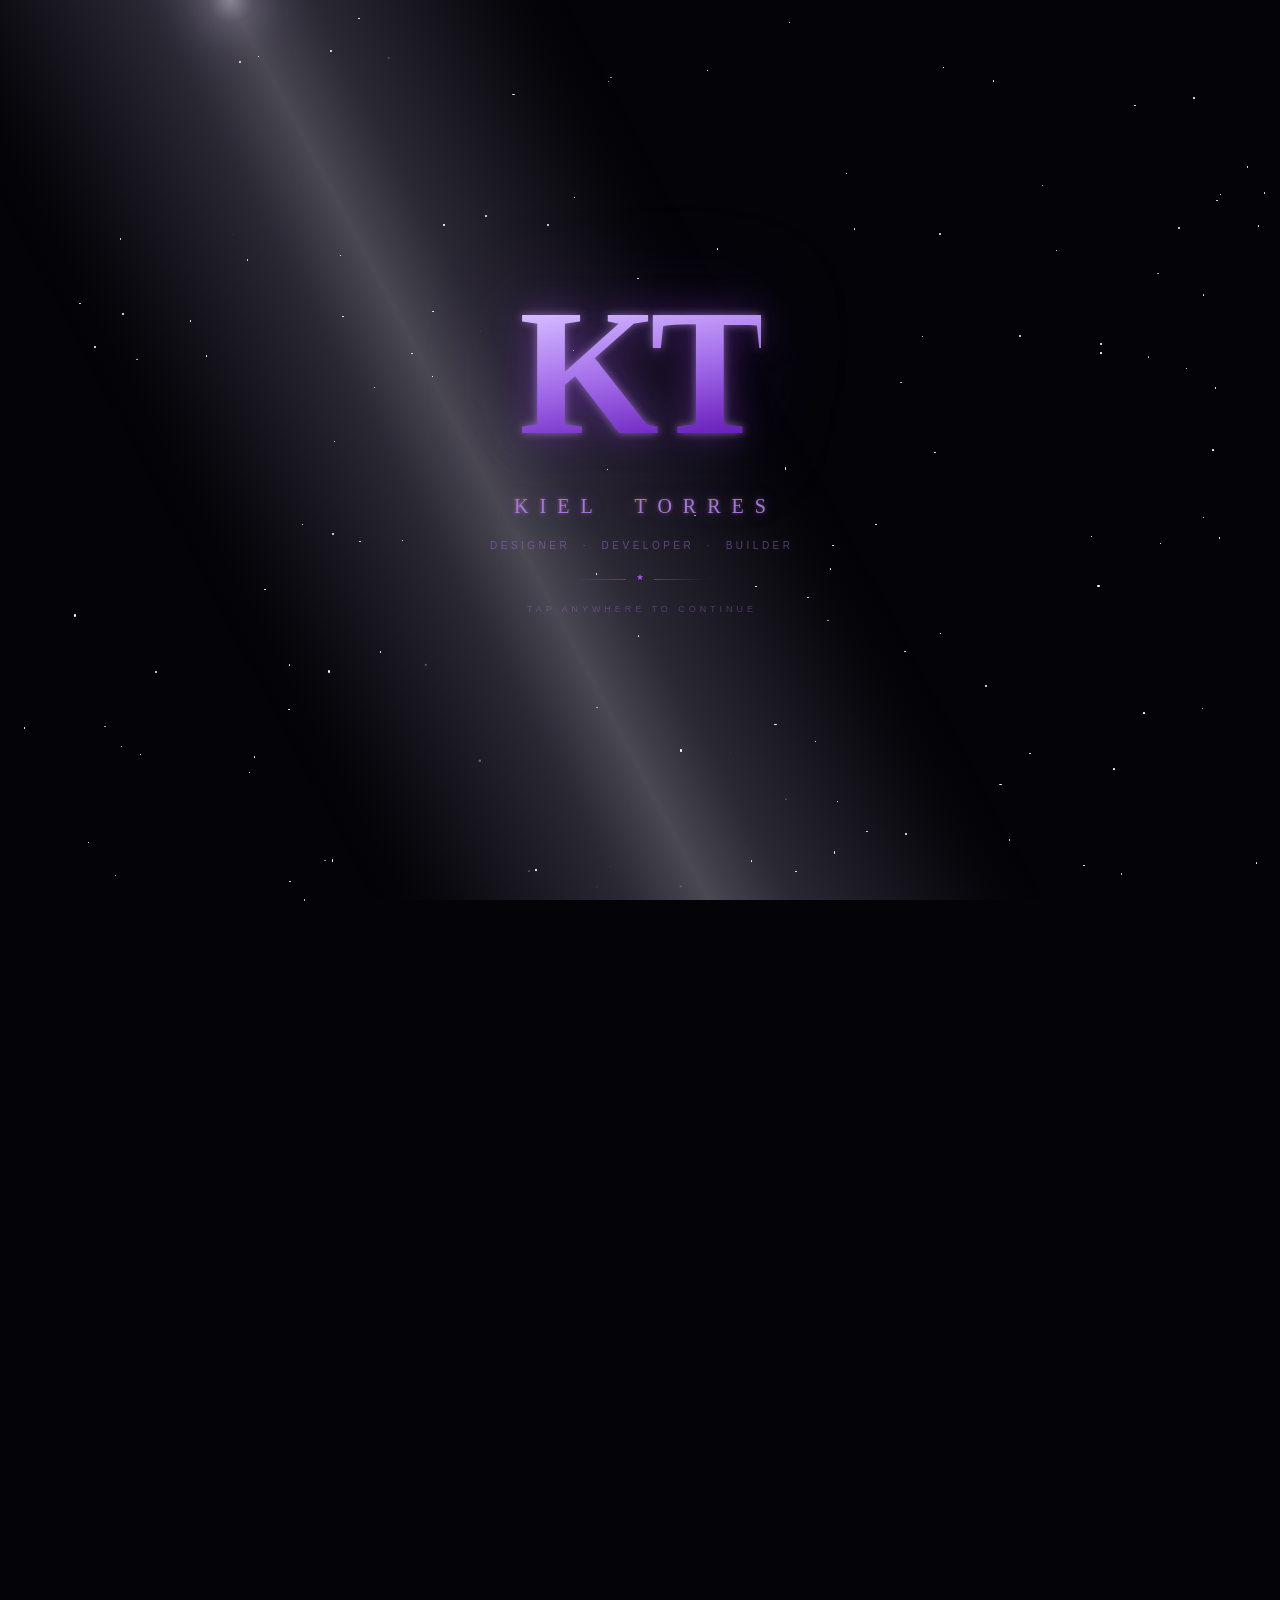
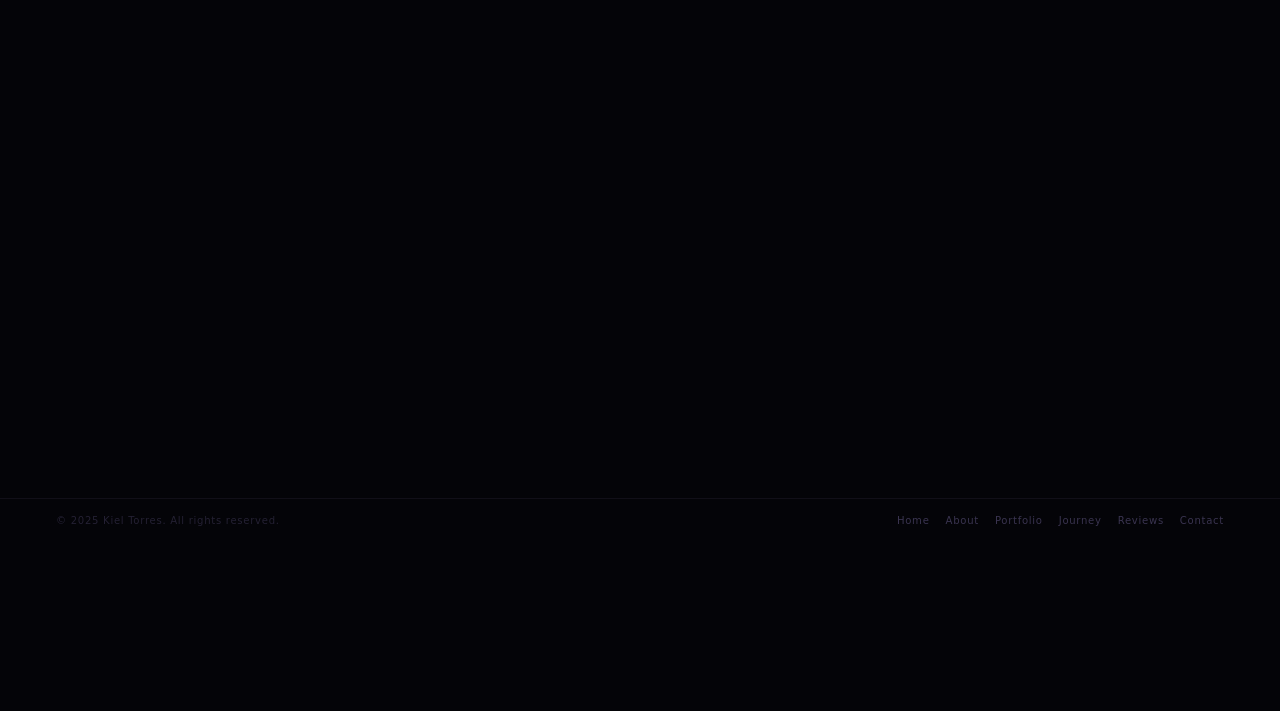
==== commit 4847a7ff: "Add files via upload" ====
--- a/index.html
+++ b/index.html
@@ -2,6 +2,7 @@
 <html lang="en">
 <head>
 <meta charset="UTF-8"/>
+<meta http-equiv="Content-Security-Policy" content="default-src 'self'; script-src 'self' 'unsafe-inline'; style-src 'self' 'unsafe-inline' https://fonts.googleapis.com; font-src https://fonts.gstatic.com; img-src 'self' data:; connect-src 'self' https://formspree.io; frame-ancestors 'none';"/>
 <meta name="viewport" content="width=device-width,initial-scale=1,viewport-fit=cover"/>
 <meta name="description" content="Kiel Torres - Web Developer, Discord Bot Dev and Lua Scripter"/>
 <meta property="og:title" content="Kiel Torres | Developer & Designer Portfolio"/>
